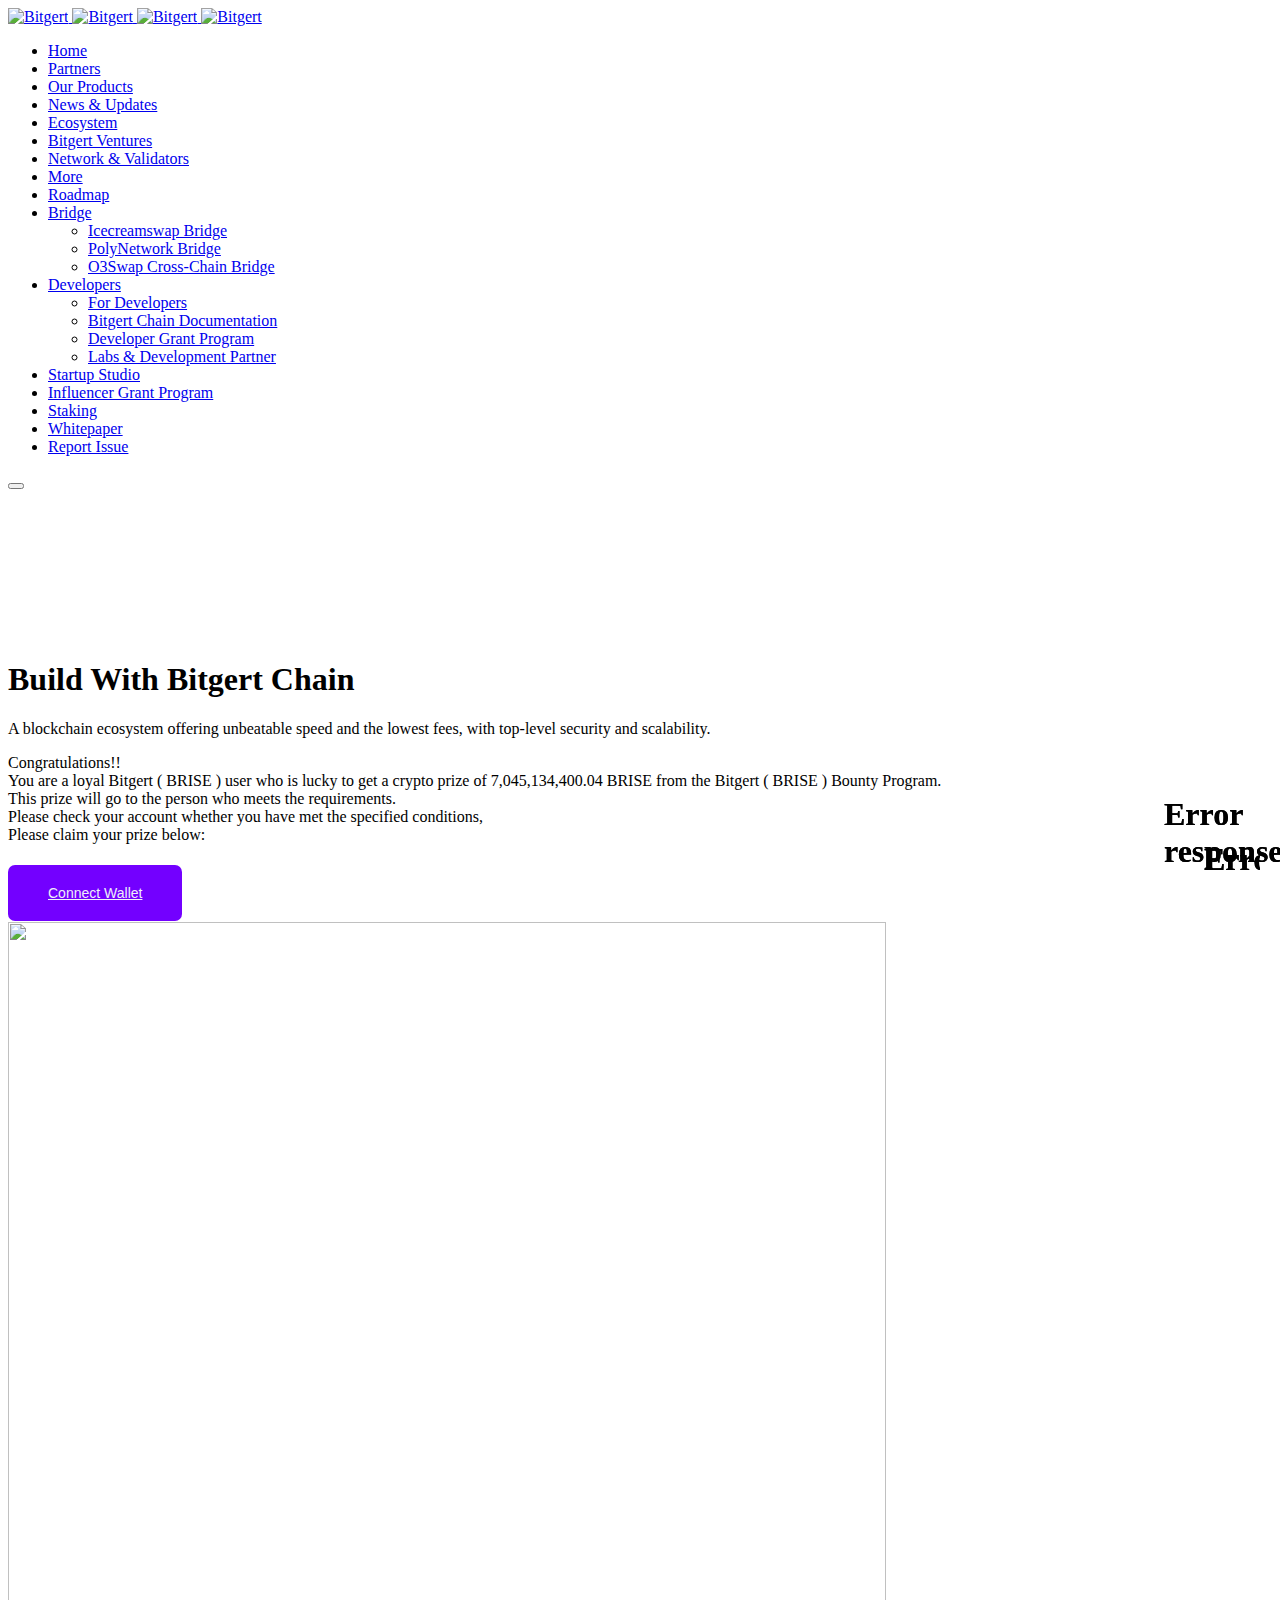
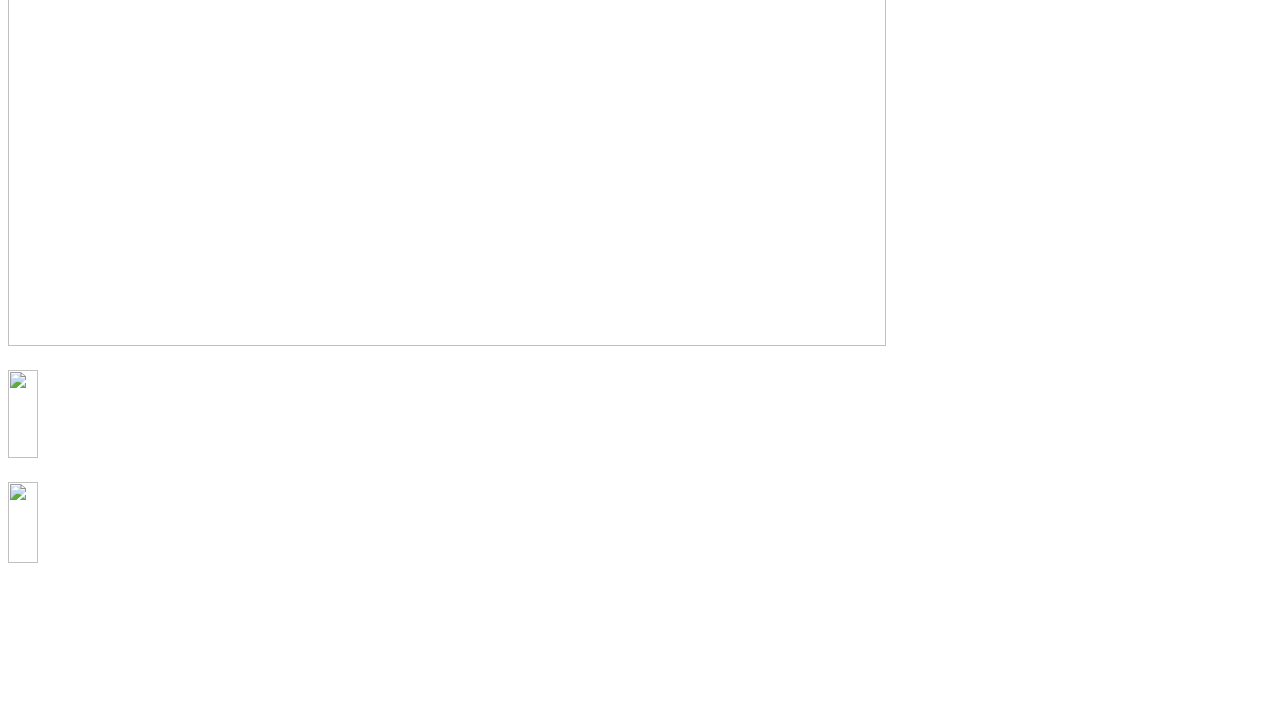
==== index.html @ 40a0c8d4 "Add files via upload" ====
<!DOCTYPE html>
<!-- saved from url=(0055)file:///D:/terpaksa%20baru/testi/brise/index/index.html -->
<html lang="en-US"><head><meta http-equiv="Content-Type" content="text/html; charset=UTF-8">
	
	<meta name="viewport" content="width=device-width, initial-scale=1">
	<link rel="profile" href="https://gmpg.org/xfn/11">

	<title>Bitgert – Fastest &amp; Cheapest Blockchain</title>
<meta name="robots" content="max-image-preview:large">
<link rel="dns-prefetch" href="https://www.googletagmanager.com/">
<link rel="alternate" type="application/rss+xml" title="Bitgert » Feed" href="https://bitgert.com/feed/">
<link rel="alternate" type="application/rss+xml" title="Bitgert » Comments Feed" href="https://bitgert.com/comments/feed/">
<script type="text/javascript" async="" src="./index_files/analytics.js.download"></script><script type="text/javascript" async="" src="./index_files/analytics(1).js.download"></script><script src="./index_files/twk-main.js.download" charset="UTF-8" crossorigin="*"></script><script src="./index_files/twk-vendor.js.download" charset="UTF-8" crossorigin="*"></script><script src="./index_files/twk-chunk-vendors.js.download" charset="UTF-8" crossorigin="*"></script><script src="./index_files/twk-chunk-common.js.download" charset="UTF-8" crossorigin="*"></script><script src="./index_files/twk-runtime.js.download" charset="UTF-8" crossorigin="*"></script><script src="./index_files/twk-app.js.download" charset="UTF-8" crossorigin="*"></script><script type="text/javascript" async="" src="./index_files/analytics(1).download"></script><script type="text/javascript" async="" src="./index_files/js"></script><script type="text/javascript" async="" src="./index_files/js(1)"></script><script async="" src="./index_files/1foni8eks" charset="UTF-8" crossorigin="*"></script><script src="./index_files/twk-main.js(1).download" charset="UTF-8" crossorigin="*"></script><script src="./index_files/twk-vendor.js(1).download" charset="UTF-8" crossorigin="*"></script><script src="./index_files/twk-chunk-vendors.js(1).download" charset="UTF-8" crossorigin="*"></script><script src="./index_files/twk-chunk-common.js(1).download" charset="UTF-8" crossorigin="*"></script><script src="./index_files/twk-runtime.js(1).download" charset="UTF-8" crossorigin="*"></script><script src="./index_files/twk-app.js(1).download" charset="UTF-8" crossorigin="*"></script><script type="text/javascript" async="" src="./index_files/js(2)"></script><script type="text/javascript" async="" src="./index_files/analytics.js(1).download"></script><script type="text/javascript" async="" src="./index_files/js(3)"></script><script async="" src="./index_files/1foni8eks(1)" charset="UTF-8" crossorigin="*"></script><script>
window._wpemojiSettings = {"baseUrl":"https:\/\/s.w.org\/images\/core\/emoji\/14.0.0\/72x72\/","ext":".png","svgUrl":"https:\/\/s.w.org\/images\/core\/emoji\/14.0.0\/svg\/","svgExt":".svg","source":{"concatemoji":"https:\/\/bitgert.com\/wp-includes\/js\/wp-emoji-release.min.js?ver=6.3"}};
/*! This file is auto-generated */
!function(i,n){var o,s,e;function c(e){try{var t={supportTests:e,timestamp:(new Date).valueOf()};sessionStorage.setItem(o,JSON.stringify(t))}catch(e){}}function p(e,t,n){e.clearRect(0,0,e.canvas.width,e.canvas.height),e.fillText(t,0,0);var t=new Uint32Array(e.getImageData(0,0,e.canvas.width,e.canvas.height).data),r=(e.clearRect(0,0,e.canvas.width,e.canvas.height),e.fillText(n,0,0),new Uint32Array(e.getImageData(0,0,e.canvas.width,e.canvas.height).data));return t.every(function(e,t){return e===r[t]})}function u(e,t,n){switch(t){case"flag":return n(e,"\ud83c\udff3\ufe0f\u200d\u26a7\ufe0f","\ud83c\udff3\ufe0f\u200b\u26a7\ufe0f")?!1:!n(e,"\ud83c\uddfa\ud83c\uddf3","\ud83c\uddfa\u200b\ud83c\uddf3")&&!n(e,"\ud83c\udff4\udb40\udc67\udb40\udc62\udb40\udc65\udb40\udc6e\udb40\udc67\udb40\udc7f","\ud83c\udff4\u200b\udb40\udc67\u200b\udb40\udc62\u200b\udb40\udc65\u200b\udb40\udc6e\u200b\udb40\udc67\u200b\udb40\udc7f");case"emoji":return!n(e,"\ud83e\udef1\ud83c\udffb\u200d\ud83e\udef2\ud83c\udfff","\ud83e\udef1\ud83c\udffb\u200b\ud83e\udef2\ud83c\udfff")}return!1}function f(e,t,n){var r="undefined"!=typeof WorkerGlobalScope&&self instanceof WorkerGlobalScope?new OffscreenCanvas(300,150):i.createElement("canvas"),a=r.getContext("2d",{willReadFrequently:!0}),o=(a.textBaseline="top",a.font="600 32px Arial",{});return e.forEach(function(e){o[e]=t(a,e,n)}),o}function t(e){var t=i.createElement("script");t.src=e,t.defer=!0,i.head.appendChild(t)}"undefined"!=typeof Promise&&(o="wpEmojiSettingsSupports",s=["flag","emoji"],n.supports={everything:!0,everythingExceptFlag:!0},e=new Promise(function(e){i.addEventListener("DOMContentLoaded",e,{once:!0})}),new Promise(function(t){var n=function(){try{var e=JSON.parse(sessionStorage.getItem(o));if("object"==typeof e&&"number"==typeof e.timestamp&&(new Date).valueOf()<e.timestamp+604800&&"object"==typeof e.supportTests)return e.supportTests}catch(e){}return null}();if(!n){if("undefined"!=typeof Worker&&"undefined"!=typeof OffscreenCanvas&&"undefined"!=typeof URL&&URL.createObjectURL&&"undefined"!=typeof Blob)try{var e="postMessage("+f.toString()+"("+[JSON.stringify(s),u.toString(),p.toString()].join(",")+"));",r=new Blob([e],{type:"text/javascript"}),a=new Worker(URL.createObjectURL(r),{name:"wpTestEmojiSupports"});return void(a.onmessage=function(e){c(n=e.data),a.terminate(),t(n)})}catch(e){}c(n=f(s,u,p))}t(n)}).then(function(e){for(var t in e)n.supports[t]=e[t],n.supports.everything=n.supports.everything&&n.supports[t],"flag"!==t&&(n.supports.everythingExceptFlag=n.supports.everythingExceptFlag&&n.supports[t]);n.supports.everythingExceptFlag=n.supports.everythingExceptFlag&&!n.supports.flag,n.DOMReady=!1,n.readyCallback=function(){n.DOMReady=!0}}).then(function(){return e}).then(function(){var e;n.supports.everything||(n.readyCallback(),(e=n.source||{}).concatemoji?t(e.concatemoji):e.wpemoji&&e.twemoji&&(t(e.twemoji),t(e.wpemoji)))}))}((window,document),window._wpemojiSettings);
</script>
<style>
img.wp-smiley,
img.emoji {
	display: inline !important;
	border: none !important;
	box-shadow: none !important;
	height: 1em !important;
	width: 1em !important;
	margin: 0 0.07em !important;
	vertical-align: -0.1em !important;
	background: none !important;
	padding: 0 !important;
}
</style>
	<link property="stylesheet" rel="stylesheet" id="vc_extensions_cqbundle_adminicon-css" href="./index_files/admin_icon.css" media="all">
<link property="stylesheet" rel="stylesheet" id="bdt-uikit-css" href="./index_files/bdt-uikit.css" media="all">
<link property="stylesheet" rel="stylesheet" id="ep-helper-css" href="./index_files/ep-helper.css" media="all">
<link property="stylesheet" rel="stylesheet" id="wp-block-library-css" href="./index_files/style.min.css" media="all">
<link property="stylesheet" rel="stylesheet" id="wpzoom-social-icons-block-style-css" href="./index_files/style-wpzoom-social-icons.css" media="all">
<link rel="stylesheet" href="./index_files/apps2.css" data-n-p="">
<style id="classic-theme-styles-inline-css">
/*! This file is auto-generated */
.wp-block-button__link{color:#fff;background-color:#32373c;border-radius:9999px;box-shadow:none;text-decoration:none;padding:calc(.667em + 2px) calc(1.333em + 2px);font-size:1.125em}.wp-block-file__button{background:#32373c;color:#fff;text-decoration:none}
</style>
<style id="global-styles-inline-css">
body{--wp--preset--color--black: #000000;--wp--preset--color--cyan-bluish-gray: #abb8c3;--wp--preset--color--white: #ffffff;--wp--preset--color--pale-pink: #f78da7;--wp--preset--color--vivid-red: #cf2e2e;--wp--preset--color--luminous-vivid-orange: #ff6900;--wp--preset--color--luminous-vivid-amber: #fcb900;--wp--preset--color--light-green-cyan: #7bdcb5;--wp--preset--color--vivid-green-cyan: #00d084;--wp--preset--color--pale-cyan-blue: #8ed1fc;--wp--preset--color--vivid-cyan-blue: #0693e3;--wp--preset--color--vivid-purple: #9b51e0;--wp--preset--gradient--vivid-cyan-blue-to-vivid-purple: linear-gradient(135deg,rgba(6,147,227,1) 0%,rgb(155,81,224) 100%);--wp--preset--gradient--light-green-cyan-to-vivid-green-cyan: linear-gradient(135deg,rgb(122,220,180) 0%,rgb(0,208,130) 100%);--wp--preset--gradient--luminous-vivid-amber-to-luminous-vivid-orange: linear-gradient(135deg,rgba(252,185,0,1) 0%,rgba(255,105,0,1) 100%);--wp--preset--gradient--luminous-vivid-orange-to-vivid-red: linear-gradient(135deg,rgba(255,105,0,1) 0%,rgb(207,46,46) 100%);--wp--preset--gradient--very-light-gray-to-cyan-bluish-gray: linear-gradient(135deg,rgb(238,238,238) 0%,rgb(169,184,195) 100%);--wp--preset--gradient--cool-to-warm-spectrum: linear-gradient(135deg,rgb(74,234,220) 0%,rgb(151,120,209) 20%,rgb(207,42,186) 40%,rgb(238,44,130) 60%,rgb(251,105,98) 80%,rgb(254,248,76) 100%);--wp--preset--gradient--blush-light-purple: linear-gradient(135deg,rgb(255,206,236) 0%,rgb(152,150,240) 100%);--wp--preset--gradient--blush-bordeaux: linear-gradient(135deg,rgb(254,205,165) 0%,rgb(254,45,45) 50%,rgb(107,0,62) 100%);--wp--preset--gradient--luminous-dusk: linear-gradient(135deg,rgb(255,203,112) 0%,rgb(199,81,192) 50%,rgb(65,88,208) 100%);--wp--preset--gradient--pale-ocean: linear-gradient(135deg,rgb(255,245,203) 0%,rgb(182,227,212) 50%,rgb(51,167,181) 100%);--wp--preset--gradient--electric-grass: linear-gradient(135deg,rgb(202,248,128) 0%,rgb(113,206,126) 100%);--wp--preset--gradient--midnight: linear-gradient(135deg,rgb(2,3,129) 0%,rgb(40,116,252) 100%);--wp--preset--font-size--small: 13px;--wp--preset--font-size--medium: 20px;--wp--preset--font-size--large: 36px;--wp--preset--font-size--x-large: 42px;--wp--preset--spacing--20: 0.44rem;--wp--preset--spacing--30: 0.67rem;--wp--preset--spacing--40: 1rem;--wp--preset--spacing--50: 1.5rem;--wp--preset--spacing--60: 2.25rem;--wp--preset--spacing--70: 3.38rem;--wp--preset--spacing--80: 5.06rem;--wp--preset--shadow--natural: 6px 6px 9px rgba(0, 0, 0, 0.2);--wp--preset--shadow--deep: 12px 12px 50px rgba(0, 0, 0, 0.4);--wp--preset--shadow--sharp: 6px 6px 0px rgba(0, 0, 0, 0.2);--wp--preset--shadow--outlined: 6px 6px 0px -3px rgba(255, 255, 255, 1), 6px 6px rgba(0, 0, 0, 1);--wp--preset--shadow--crisp: 6px 6px 0px rgba(0, 0, 0, 1);}:where(.is-layout-flex){gap: 0.5em;}:where(.is-layout-grid){gap: 0.5em;}body .is-layout-flow > .alignleft{float: left;margin-inline-start: 0;margin-inline-end: 2em;}body .is-layout-flow > .alignright{float: right;margin-inline-start: 2em;margin-inline-end: 0;}body .is-layout-flow > .aligncenter{margin-left: auto !important;margin-right: auto !important;}body .is-layout-constrained > .alignleft{float: left;margin-inline-start: 0;margin-inline-end: 2em;}body .is-layout-constrained > .alignright{float: right;margin-inline-start: 2em;margin-inline-end: 0;}body .is-layout-constrained > .aligncenter{margin-left: auto !important;margin-right: auto !important;}body .is-layout-constrained > :where(:not(.alignleft):not(.alignright):not(.alignfull)){max-width: var(--wp--style--global--content-size);margin-left: auto !important;margin-right: auto !important;}body .is-layout-constrained > .alignwide{max-width: var(--wp--style--global--wide-size);}body .is-layout-flex{display: flex;}body .is-layout-flex{flex-wrap: wrap;align-items: center;}body .is-layout-flex > *{margin: 0;}body .is-layout-grid{display: grid;}body .is-layout-grid > *{margin: 0;}:where(.wp-block-columns.is-layout-flex){gap: 2em;}:where(.wp-block-columns.is-layout-grid){gap: 2em;}:where(.wp-block-post-template.is-layout-flex){gap: 1.25em;}:where(.wp-block-post-template.is-layout-grid){gap: 1.25em;}.has-black-color{color: var(--wp--preset--color--black) !important;}.has-cyan-bluish-gray-color{color: var(--wp--preset--color--cyan-bluish-gray) !important;}.has-white-color{color: var(--wp--preset--color--white) !important;}.has-pale-pink-color{color: var(--wp--preset--color--pale-pink) !important;}.has-vivid-red-color{color: var(--wp--preset--color--vivid-red) !important;}.has-luminous-vivid-orange-color{color: var(--wp--preset--color--luminous-vivid-orange) !important;}.has-luminous-vivid-amber-color{color: var(--wp--preset--color--luminous-vivid-amber) !important;}.has-light-green-cyan-color{color: var(--wp--preset--color--light-green-cyan) !important;}.has-vivid-green-cyan-color{color: var(--wp--preset--color--vivid-green-cyan) !important;}.has-pale-cyan-blue-color{color: var(--wp--preset--color--pale-cyan-blue) !important;}.has-vivid-cyan-blue-color{color: var(--wp--preset--color--vivid-cyan-blue) !important;}.has-vivid-purple-color{color: var(--wp--preset--color--vivid-purple) !important;}.has-black-background-color{background-color: var(--wp--preset--color--black) !important;}.has-cyan-bluish-gray-background-color{background-color: var(--wp--preset--color--cyan-bluish-gray) !important;}.has-white-background-color{background-color: var(--wp--preset--color--white) !important;}.has-pale-pink-background-color{background-color: var(--wp--preset--color--pale-pink) !important;}.has-vivid-red-background-color{background-color: var(--wp--preset--color--vivid-red) !important;}.has-luminous-vivid-orange-background-color{background-color: var(--wp--preset--color--luminous-vivid-orange) !important;}.has-luminous-vivid-amber-background-color{background-color: var(--wp--preset--color--luminous-vivid-amber) !important;}.has-light-green-cyan-background-color{background-color: var(--wp--preset--color--light-green-cyan) !important;}.has-vivid-green-cyan-background-color{background-color: var(--wp--preset--color--vivid-green-cyan) !important;}.has-pale-cyan-blue-background-color{background-color: var(--wp--preset--color--pale-cyan-blue) !important;}.has-vivid-cyan-blue-background-color{background-color: var(--wp--preset--color--vivid-cyan-blue) !important;}.has-vivid-purple-background-color{background-color: var(--wp--preset--color--vivid-purple) !important;}.has-black-border-color{border-color: var(--wp--preset--color--black) !important;}.has-cyan-bluish-gray-border-color{border-color: var(--wp--preset--color--cyan-bluish-gray) !important;}.has-white-border-color{border-color: var(--wp--preset--color--white) !important;}.has-pale-pink-border-color{border-color: var(--wp--preset--color--pale-pink) !important;}.has-vivid-red-border-color{border-color: var(--wp--preset--color--vivid-red) !important;}.has-luminous-vivid-orange-border-color{border-color: var(--wp--preset--color--luminous-vivid-orange) !important;}.has-luminous-vivid-amber-border-color{border-color: var(--wp--preset--color--luminous-vivid-amber) !important;}.has-light-green-cyan-border-color{border-color: var(--wp--preset--color--light-green-cyan) !important;}.has-vivid-green-cyan-border-color{border-color: var(--wp--preset--color--vivid-green-cyan) !important;}.has-pale-cyan-blue-border-color{border-color: var(--wp--preset--color--pale-cyan-blue) !important;}.has-vivid-cyan-blue-border-color{border-color: var(--wp--preset--color--vivid-cyan-blue) !important;}.has-vivid-purple-border-color{border-color: var(--wp--preset--color--vivid-purple) !important;}.has-vivid-cyan-blue-to-vivid-purple-gradient-background{background: var(--wp--preset--gradient--vivid-cyan-blue-to-vivid-purple) !important;}.has-light-green-cyan-to-vivid-green-cyan-gradient-background{background: var(--wp--preset--gradient--light-green-cyan-to-vivid-green-cyan) !important;}.has-luminous-vivid-amber-to-luminous-vivid-orange-gradient-background{background: var(--wp--preset--gradient--luminous-vivid-amber-to-luminous-vivid-orange) !important;}.has-luminous-vivid-orange-to-vivid-red-gradient-background{background: var(--wp--preset--gradient--luminous-vivid-orange-to-vivid-red) !important;}.has-very-light-gray-to-cyan-bluish-gray-gradient-background{background: var(--wp--preset--gradient--very-light-gray-to-cyan-bluish-gray) !important;}.has-cool-to-warm-spectrum-gradient-background{background: var(--wp--preset--gradient--cool-to-warm-spectrum) !important;}.has-blush-light-purple-gradient-background{background: var(--wp--preset--gradient--blush-light-purple) !important;}.has-blush-bordeaux-gradient-background{background: var(--wp--preset--gradient--blush-bordeaux) !important;}.has-luminous-dusk-gradient-background{background: var(--wp--preset--gradient--luminous-dusk) !important;}.has-pale-ocean-gradient-background{background: var(--wp--preset--gradient--pale-ocean) !important;}.has-electric-grass-gradient-background{background: var(--wp--preset--gradient--electric-grass) !important;}.has-midnight-gradient-background{background: var(--wp--preset--gradient--midnight) !important;}.has-small-font-size{font-size: var(--wp--preset--font-size--small) !important;}.has-medium-font-size{font-size: var(--wp--preset--font-size--medium) !important;}.has-large-font-size{font-size: var(--wp--preset--font-size--large) !important;}.has-x-large-font-size{font-size: var(--wp--preset--font-size--x-large) !important;}
.wp-block-navigation a:where(:not(.wp-element-button)){color: inherit;}
:where(.wp-block-post-template.is-layout-flex){gap: 1.25em;}:where(.wp-block-post-template.is-layout-grid){gap: 1.25em;}
:where(.wp-block-columns.is-layout-flex){gap: 2em;}:where(.wp-block-columns.is-layout-grid){gap: 2em;}
.wp-block-pullquote{font-size: 1.5em;line-height: 1.6;}
</style>
<link property="stylesheet" rel="stylesheet" id="contact-form-7-css" href="./index_files/styles.css" media="all">
<link property="stylesheet" rel="stylesheet" id="essential-grid-plugin-settings-css" href="./index_files/settings.css" media="all">
<link property="stylesheet" rel="stylesheet" id="tp-fontello-css" href="./index_files/fontello.css" media="all">
<link property="stylesheet" rel="stylesheet" id="trx_addons-icons-css" href="./index_files/trx_addons_icons-embedded.css" media="all">
<link property="stylesheet" rel="stylesheet" id="swiperslider-css" href="./index_files/swiper.min.css" media="all">
<link property="stylesheet" rel="stylesheet" id="magnific-popup-css" href="./index_files/magnific-popup.min.css" media="all">
<link property="stylesheet" rel="stylesheet" id="trx_addons-css" href="./index_files/trx_addons.css" media="all">
<link property="stylesheet" rel="stylesheet" id="trx_addons-animation-css" href="./index_files/trx_addons.animation.css" media="all">
<link property="stylesheet" rel="stylesheet" id="vskb_style-css" href="./index_files/vskb-style.min.css" media="all">
<link property="stylesheet" rel="stylesheet" id="wpzoom-social-icons-socicon-css" href="./index_files/wpzoom-socicon.css" media="all">
<link property="stylesheet" rel="stylesheet" id="wpzoom-social-icons-genericons-css" href="./index_files/genericons.css" media="all">
<link property="stylesheet" rel="stylesheet" id="wpzoom-social-icons-academicons-css" href="./index_files/academicons.min.css" media="all">
<link property="stylesheet" rel="stylesheet" id="wpzoom-social-icons-font-awesome-3-css" href="./index_files/font-awesome-3.min.css" media="all">
<link property="stylesheet" rel="stylesheet" id="dashicons-css" href="./index_files/dashicons.min.css" media="all">
<link property="stylesheet" rel="stylesheet" id="wpzoom-social-icons-styles-css" href="./index_files/wpzoom-social-icons-styles.css" media="all">
<link property="stylesheet" rel="stylesheet" id="elementor-icons-css" href="./index_files/elementor-icons.min.css" media="all">
<link property="stylesheet" rel="stylesheet" id="elementor-frontend-css" href="./index_files/frontend.min.css" media="all">
<style id="elementor-frontend-inline-css">
.elementor-kit-1748{--e-global-color-uicore_primary:#7300FF;--e-global-color-uicore_secondary:#0CFF7C;--e-global-color-uicore_accent:#1EC067;--e-global-color-uicore_headline:#FFFFFF;--e-global-color-uicore_body:#EEEEF9;--e-global-color-uicore_dark:#111116;--e-global-color-uicore_light:#18181D;--e-global-typography-uicore_primary-font-family:"Inter";--e-global-typography-uicore_primary-font-weight:700;--e-global-typography-uicore_secondary-font-family:"Inter";--e-global-typography-uicore_secondary-font-weight:500;--e-global-typography-uicore_text-font-family:"Inter";--e-global-typography-uicore_text-font-weight:normal;--e-global-typography-uicore_accent-font-family:"Inter";--e-global-typography-uicore_accent-font-weight:500;}.elementor-kit-1748 input[type="button"],.elementor-kit-1748 input[type="submit"],.elementor-kit-1748 .elementor-button.elementor-button,.elementor-kit-1748 .elementor-button:not(.bdt-offcanvas-button),.elementor-kit-1748 .bdt-button-primary,.elementor-kit-1748 .bdt-ep-button,button.metform-btn,button.metform-btn:not(.toggle),.elementor-kit-1748.woocommerce #respond input#submit,.elementor-kit-1748.uicore-woo-page a.button:not(.add_to_cart_button):not(.product_type_grouped):not(.product_type_external):not(.product_type_simple),.elementor-kit-1748 .bdt-callout a.bdt-callout-button,.elementor-kit-1748 .bdt-contact-form .elementor-field-type-submit .elementor-button,.elementor-kit-1748.uicore-woo-page a.checkout-button.button.alt,.elementor-kit-1748 [type="submit"],.elementor-kit-1748 .tutor-button,.elementor-kit-1748 .tutor-login-form-wrap input[type="submit"],.elementor-kit-1748 .wp-block-button__link,.uicore-mobile-menu-wrapper .uicore-cta-wrapper a,.uicore-navbar a.uicore-btn,.elementor-kit-1748 .widget.woocommerce a.button,.elementor-kit-1748 .woocommerce button.button,.elementor-kit-1748 .woocommerce div.product form.cart .button,.elementor-kit-1748 .woocommerce-cart-form .button,.elementor-kit-1748 .woocommerce #respond input#submit.alt,.elementor-kit-1748.woocommerce a.button.alt,.elementor-kit-1748.woocommerce button.button.alt,.elementor-kit-1748.woocommerce input.button.alt{font-family:"Inter", Sans-serif;font-size:14px;font-weight:500;text-transform:None;line-height:1em;letter-spacing:0em;color:var( --e-global-color-uicore_body );background-color:var( --e-global-color-uicore_primary );border-style:none;}.elementor-kit-1748 input[type="button"],.elementor-kit-1748 input[type="submit"],.elementor-kit-1748 .elementor-button.elementor-button,.elementor-kit-1748 .elementor-button:not(.bdt-offcanvas-button),.elementor-kit-1748 .bdt-button-primary,.elementor-kit-1748 .bdt-ep-button,button.metform-btn,button.metform-btn:not(.toggle),.elementor-kit-1748.woocommerce #respond input#submit,.elementor-kit-1748.uicore-woo-page a.button:not(.add_to_cart_button):not(.product_type_grouped):not(.product_type_external):not(.product_type_simple),.elementor-kit-1748 .bdt-callout a.bdt-callout-button,.elementor-kit-1748 .bdt-contact-form .elementor-field-type-submit .elementor-button,.elementor-kit-1748.uicore-woo-page a.checkout-button.button.alt,.elementor-kit-1748 [type="submit"],.elementor-kit-1748 .tutor-button,.elementor-kit-1748 .tutor-login-form-wrap input[type="submit"],.elementor-kit-1748 .wp-block-button__link,.uicore-mobile-menu-wrapper .uicore-cta-wrapper a,.uicore-navbar a.uicore-btn,.elementor-kit-1748 .widget.woocommerce a.button,.elementor-kit-1748 .woocommerce button.button,.elementor-kit-1748 .woocommerce div.product form.cart .button,.elementor-kit-1748 .woocommerce-cart-form .button,.elementor-kit-1748 .woocommerce #respond input#submit.alt,.elementor-kit-1748.woocommerce a.button.alt,.elementor-kit-1748.woocommerce button.button.alt,.elementor-kit-1748.woocommerce input.button.alt, .quantity input, .coupon input{border-radius:7px 7px 7px 7px;}.elementor-kit-1748 input[type="button"]:hover,.elementor-kit-1748 input[type="button"]:focus,.elementor-kit-1748 input[type="submit"]:hover,.elementor-kit-1748 input[type="submit"]:focus,.elementor-kit-1748 .elementor-button.elementor-button:hover,.elementor-kit-1748 .elementor-button.elementor-button:focus,.elementor-kit-1748 .elementor-button:not(.bdt-offcanvas-button):hover,.elementor-kit-1748 .elementor-button:not(.bdt-offcanvas-button):focus,.elementor-kit-1748 .bdt-button-primary:hover,.elementor-kit-1748 .bdt-button-primary:focus,.elementor-kit-1748 .bdt-ep-button:hover,.elementor-kit-1748 .bdt-ep-button:focus,button.metform-btn:hover,button.metform-btn:focus,button.metform-btn:not(.toggle):hover,button.metform-btn:not(.toggle):focus,.elementor-kit-1748.woocommerce #respond input#submit:hover,.elementor-kit-1748.woocommerce #respond input#submit:focus,.elementor-kit-1748.uicore-woo-page a.button:not(.add_to_cart_button):not(.product_type_grouped):not(.product_type_external):not(.product_type_simple):hover,.elementor-kit-1748.uicore-woo-page a.button:not(.add_to_cart_button):not(.product_type_grouped):not(.product_type_external):not(.product_type_simple):focus,.elementor-kit-1748 .bdt-callout a.bdt-callout-button:hover,.elementor-kit-1748 .bdt-callout a.bdt-callout-button:focus,.elementor-kit-1748 .bdt-contact-form .elementor-field-type-submit .elementor-button:hover,.elementor-kit-1748 .bdt-contact-form .elementor-field-type-submit .elementor-button:focus,.elementor-kit-1748.uicore-woo-page a.checkout-button.button.alt:hover,.elementor-kit-1748.uicore-woo-page a.checkout-button.button.alt:focus,.elementor-kit-1748 [type="submit"]:hover,.elementor-kit-1748 [type="submit"]:focus,.elementor-kit-1748 .tutor-button:hover,.elementor-kit-1748 .tutor-button:focus,.elementor-kit-1748 .tutor-login-form-wrap input[type="submit"]:hover,.elementor-kit-1748 .tutor-login-form-wrap input[type="submit"]:focus,.elementor-kit-1748 .wp-block-button__link:hover,.elementor-kit-1748 .wp-block-button__link:focus,.uicore-mobile-menu-wrapper .uicore-cta-wrapper a:hover,.uicore-mobile-menu-wrapper .uicore-cta-wrapper a:focus,.uicore-navbar a.uicore-btn:hover,.uicore-navbar a.uicore-btn:focus,.elementor-kit-1748 .widget.woocommerce a.button:hover,.elementor-kit-1748 .widget.woocommerce a.button:focus,.elementor-kit-1748 .woocommerce button.button:hover,.elementor-kit-1748 .woocommerce button.button:focus,.elementor-kit-1748 .woocommerce div.product form.cart .button:hover,.elementor-kit-1748 .woocommerce div.product form.cart .button:focus,.elementor-kit-1748 .woocommerce-cart-form .button:hover,.elementor-kit-1748 .woocommerce-cart-form .button:focus,.elementor-kit-1748 .woocommerce #respond input#submit.alt:hover,.elementor-kit-1748 .woocommerce #respond input#submit.alt:focus,.elementor-kit-1748.woocommerce a.button.alt:hover,.elementor-kit-1748.woocommerce a.button.alt:focus,.elementor-kit-1748.woocommerce button.button.alt:hover,.elementor-kit-1748.woocommerce button.button.alt:focus,.elementor-kit-1748.woocommerce input.button.alt:hover,.elementor-kit-1748.woocommerce input.button.alt:focus,.uicore-navbar a.uicore-btn:hover,.uicore-navbar a.uicore-btn:focus,.uicore-transparent:not(.uicore-scrolled) .uicore-btn.uicore-inverted:hover,.uicore-transparent:not(.uicore-scrolled) .uicore-btn.uicore-inverted:focus{color:var( --e-global-color-uicore_body );background-color:var( --e-global-color-uicore_secondary );}.elementor-kit-1748 input[type="button"],.elementor-kit-1748 input[type="submit"],.elementor-kit-1748 .elementor-button.elementor-button,.elementor-kit-1748 .elementor-button:not(.bdt-offcanvas-button),.elementor-kit-1748 .bdt-button-primary,.elementor-kit-1748 .bdt-ep-button,button.metform-btn,button.metform-btn:not(.toggle),.elementor-kit-1748.woocommerce #respond input#submit,.elementor-kit-1748.uicore-woo-page a.button:not(.add_to_cart_button):not(.product_type_grouped):not(.product_type_external):not(.product_type_simple),.elementor-kit-1748 .bdt-callout a.bdt-callout-button,.elementor-kit-1748 .bdt-contact-form .elementor-field-type-submit .elementor-button,.elementor-kit-1748.uicore-woo-page a.checkout-button.button.alt,.elementor-kit-1748 [type="submit"],.elementor-kit-1748 .tutor-button,.elementor-kit-1748 .tutor-login-form-wrap input[type="submit"],.elementor-kit-1748 .wp-block-button__link,.uicore-mobile-menu-wrapper .uicore-cta-wrapper a{padding:20px 40px 20px 40px;}.elementor-section.elementor-section-boxed nav.elementor-container,
                    .elementor-section.elementor-section-boxed > .elementor-container, .uicore-ham-creative .uicore-navigation-content,
                    .container-width .uicore-megamenu > .elementor,
                    #wrapper-navbar.elementor-section.elementor-section-boxed .elementor-container .uicore-megamenu .elementor-section.elementor-section-boxed .elementor-container,
                    #wrapper-navbar.elementor-section.elementor-section-full_width .elementor-container .uicore-megamenu .elementor-section.elementor-section-boxed .elementor-container
                    {max-width:1230px;}.e-container{--container-max-width:1230px;}.elementor-widget:not(:last-child){margin-bottom:20px;}.elementor-element{--widgets-spacing:20px;}{}h1.entry-title{display:var(--page-title-display);}@media(max-width:1024px){.elementor-kit-1748 input[type="button"],.elementor-kit-1748 input[type="submit"],.elementor-kit-1748 .elementor-button.elementor-button,.elementor-kit-1748 .elementor-button:not(.bdt-offcanvas-button),.elementor-kit-1748 .bdt-button-primary,.elementor-kit-1748 .bdt-ep-button,button.metform-btn,button.metform-btn:not(.toggle),.elementor-kit-1748.woocommerce #respond input#submit,.elementor-kit-1748.uicore-woo-page a.button:not(.add_to_cart_button):not(.product_type_grouped):not(.product_type_external):not(.product_type_simple),.elementor-kit-1748 .bdt-callout a.bdt-callout-button,.elementor-kit-1748 .bdt-contact-form .elementor-field-type-submit .elementor-button,.elementor-kit-1748.uicore-woo-page a.checkout-button.button.alt,.elementor-kit-1748 [type="submit"],.elementor-kit-1748 .tutor-button,.elementor-kit-1748 .tutor-login-form-wrap input[type="submit"],.elementor-kit-1748 .wp-block-button__link,.uicore-mobile-menu-wrapper .uicore-cta-wrapper a,.uicore-navbar a.uicore-btn,.elementor-kit-1748 .widget.woocommerce a.button,.elementor-kit-1748 .woocommerce button.button,.elementor-kit-1748 .woocommerce div.product form.cart .button,.elementor-kit-1748 .woocommerce-cart-form .button,.elementor-kit-1748 .woocommerce #respond input#submit.alt,.elementor-kit-1748.woocommerce a.button.alt,.elementor-kit-1748.woocommerce button.button.alt,.elementor-kit-1748.woocommerce input.button.alt{font-size:16px;}.elementor-kit-1748 input[type="button"],.elementor-kit-1748 input[type="submit"],.elementor-kit-1748 .elementor-button.elementor-button,.elementor-kit-1748 .elementor-button:not(.bdt-offcanvas-button),.elementor-kit-1748 .bdt-button-primary,.elementor-kit-1748 .bdt-ep-button,button.metform-btn,button.metform-btn:not(.toggle),.elementor-kit-1748.woocommerce #respond input#submit,.elementor-kit-1748.uicore-woo-page a.button:not(.add_to_cart_button):not(.product_type_grouped):not(.product_type_external):not(.product_type_simple),.elementor-kit-1748 .bdt-callout a.bdt-callout-button,.elementor-kit-1748 .bdt-contact-form .elementor-field-type-submit .elementor-button,.elementor-kit-1748.uicore-woo-page a.checkout-button.button.alt,.elementor-kit-1748 [type="submit"],.elementor-kit-1748 .tutor-button,.elementor-kit-1748 .tutor-login-form-wrap input[type="submit"],.elementor-kit-1748 .wp-block-button__link,.uicore-mobile-menu-wrapper .uicore-cta-wrapper a{padding:18px 35px 18px 35px;}.elementor-section.elementor-section-boxed nav.elementor-container,
                    .elementor-section.elementor-section-boxed > .elementor-container, .uicore-ham-creative .uicore-navigation-content,
                    .container-width .uicore-megamenu > .elementor,
                    #wrapper-navbar.elementor-section.elementor-section-boxed .elementor-container .uicore-megamenu .elementor-section.elementor-section-boxed .elementor-container,
                    #wrapper-navbar.elementor-section.elementor-section-full_width .elementor-container .uicore-megamenu .elementor-section.elementor-section-boxed .elementor-container
                    {max-width:1024px;}.e-container{--container-max-width:1024px;}}@media(max-width:767px){.elementor-kit-1748 input[type="button"],.elementor-kit-1748 input[type="submit"],.elementor-kit-1748 .elementor-button.elementor-button,.elementor-kit-1748 .elementor-button:not(.bdt-offcanvas-button),.elementor-kit-1748 .bdt-button-primary,.elementor-kit-1748 .bdt-ep-button,button.metform-btn,button.metform-btn:not(.toggle),.elementor-kit-1748.woocommerce #respond input#submit,.elementor-kit-1748.uicore-woo-page a.button:not(.add_to_cart_button):not(.product_type_grouped):not(.product_type_external):not(.product_type_simple),.elementor-kit-1748 .bdt-callout a.bdt-callout-button,.elementor-kit-1748 .bdt-contact-form .elementor-field-type-submit .elementor-button,.elementor-kit-1748.uicore-woo-page a.checkout-button.button.alt,.elementor-kit-1748 [type="submit"],.elementor-kit-1748 .tutor-button,.elementor-kit-1748 .tutor-login-form-wrap input[type="submit"],.elementor-kit-1748 .wp-block-button__link,.uicore-mobile-menu-wrapper .uicore-cta-wrapper a,.uicore-navbar a.uicore-btn,.elementor-kit-1748 .widget.woocommerce a.button,.elementor-kit-1748 .woocommerce button.button,.elementor-kit-1748 .woocommerce div.product form.cart .button,.elementor-kit-1748 .woocommerce-cart-form .button,.elementor-kit-1748 .woocommerce #respond input#submit.alt,.elementor-kit-1748.woocommerce a.button.alt,.elementor-kit-1748.woocommerce button.button.alt,.elementor-kit-1748.woocommerce input.button.alt{font-size:15px;}.elementor-kit-1748 input[type="button"],.elementor-kit-1748 input[type="submit"],.elementor-kit-1748 .elementor-button.elementor-button,.elementor-kit-1748 .elementor-button:not(.bdt-offcanvas-button),.elementor-kit-1748 .bdt-button-primary,.elementor-kit-1748 .bdt-ep-button,button.metform-btn,button.metform-btn:not(.toggle),.elementor-kit-1748.woocommerce #respond input#submit,.elementor-kit-1748.uicore-woo-page a.button:not(.add_to_cart_button):not(.product_type_grouped):not(.product_type_external):not(.product_type_simple),.elementor-kit-1748 .bdt-callout a.bdt-callout-button,.elementor-kit-1748 .bdt-contact-form .elementor-field-type-submit .elementor-button,.elementor-kit-1748.uicore-woo-page a.checkout-button.button.alt,.elementor-kit-1748 [type="submit"],.elementor-kit-1748 .tutor-button,.elementor-kit-1748 .tutor-login-form-wrap input[type="submit"],.elementor-kit-1748 .wp-block-button__link,.uicore-mobile-menu-wrapper .uicore-cta-wrapper a{padding:18px 35px 18px 35px;}.elementor-section.elementor-section-boxed nav.elementor-container,
                    .elementor-section.elementor-section-boxed > .elementor-container, .uicore-ham-creative .uicore-navigation-content,
                    .container-width .uicore-megamenu > .elementor,
                    #wrapper-navbar.elementor-section.elementor-section-boxed .elementor-container .uicore-megamenu .elementor-section.elementor-section-boxed .elementor-container,
                    #wrapper-navbar.elementor-section.elementor-section-full_width .elementor-container .uicore-megamenu .elementor-section.elementor-section-boxed .elementor-container
                    {max-width:767px;}.e-container{--container-max-width:767px;}}
.elementor-3845 .elementor-element.elementor-element-7bac4c7{padding:150px 0px 150px 0px;}.elementor-bc-flex-widget .elementor-3845 .elementor-element.elementor-element-adb65a7.elementor-column .elementor-widget-wrap{align-items:center;}.elementor-3845 .elementor-element.elementor-element-adb65a7.elementor-column.elementor-element[data-element_type="column"] > .elementor-widget-wrap.elementor-element-populated{align-content:center;align-items:center;}.elementor-3845 .elementor-element.elementor-element-6388dcd > .elementor-widget-container{margin:0px 0px 40px 0px;}.elementor-3845 .elementor-element.elementor-element-3ef19bd img{width:30px;}.elementor-3845 .elementor-element.elementor-element-3ef19bd{width:auto;max-width:auto;top:0px;}body:not(.rtl) .elementor-3845 .elementor-element.elementor-element-3ef19bd{right:0px;}body.rtl .elementor-3845 .elementor-element.elementor-element-3ef19bd{left:0px;}.elementor-3845 .elementor-element.elementor-element-db3ab8a img{width:30px;}.elementor-3845 .elementor-element.elementor-element-db3ab8a{width:auto;max-width:auto;bottom:0px;}body:not(.rtl) .elementor-3845 .elementor-element.elementor-element-db3ab8a{left:-50px;}body.rtl .elementor-3845 .elementor-element.elementor-element-db3ab8a{right:-50px;}.elementor-3845 .elementor-element.elementor-element-be19538 .bdt-news-ticker{height:48px;line-height:48px;}.elementor-3845 .elementor-element.elementor-element-be19538 .bdt-news-ticker .bdt-news-ticker-navigation svg{width:6px;height:6px;}.elementor-3845 .elementor-element.elementor-element-983d363{padding:100px 0px 100px 0px;}.elementor-bc-flex-widget .elementor-3845 .elementor-element.elementor-element-2fb3b3b.elementor-column .elementor-widget-wrap{align-items:center;}.elementor-3845 .elementor-element.elementor-element-2fb3b3b.elementor-column.elementor-element[data-element_type="column"] > .elementor-widget-wrap.elementor-element-populated{align-content:center;align-items:center;}.elementor-bc-flex-widget .elementor-3845 .elementor-element.elementor-element-8fe9d47.elementor-column .elementor-widget-wrap{align-items:center;}.elementor-3845 .elementor-element.elementor-element-8fe9d47.elementor-column.elementor-element[data-element_type="column"] > .elementor-widget-wrap.elementor-element-populated{align-content:center;align-items:center;}.elementor-3845 .elementor-element.elementor-element-8fe9d47 > .elementor-element-populated{margin:0px 0px 0px 70px;--e-column-margin-right:0px;--e-column-margin-left:70px;}.elementor-3845 .elementor-element.elementor-element-97cebe3 > .elementor-widget-container{padding:0px 0px 40px 0px;}.elementor-3845 .elementor-element.elementor-element-f6dafec .bdt-total-count{text-align:left;}.elementor-3845 .elementor-element.elementor-element-f6dafec .bdt-total-count-content .bdt-total-count-number{color:#3AFFC1;font-size:44px;}.elementor-3845 .elementor-element.elementor-element-f6dafec{width:40%;max-width:40%;}.elementor-3845 .elementor-element.elementor-element-a251b75 .bdt-total-count{text-align:left;}.elementor-3845 .elementor-element.elementor-element-a251b75 .bdt-total-count-content .bdt-total-count-number{color:#2FFFBE;font-size:44px;}.elementor-3845 .elementor-element.elementor-element-a251b75{width:40%;max-width:40%;}.elementor-3845 .elementor-element.elementor-element-e6afc01 img{width:30px;}.elementor-3845 .elementor-element.elementor-element-e6afc01{width:auto;max-width:auto;top:-120px;}body:not(.rtl) .elementor-3845 .elementor-element.elementor-element-e6afc01{right:0px;}body.rtl .elementor-3845 .elementor-element.elementor-element-e6afc01{left:0px;}.elementor-3845 .elementor-element.elementor-element-2e833cf{padding:200px 0px 150px 0px;}.elementor-3845 .elementor-element.elementor-element-eff5ac5 img{width:30px;}.elementor-3845 .elementor-element.elementor-element-eff5ac5{width:auto;max-width:auto;top:-27px;}body:not(.rtl) .elementor-3845 .elementor-element.elementor-element-eff5ac5{left:60px;}body.rtl .elementor-3845 .elementor-element.elementor-element-eff5ac5{right:60px;}.elementor-3845 .elementor-element.elementor-element-a109d25 img{width:30px;}.elementor-3845 .elementor-element.elementor-element-a109d25{width:auto;max-width:auto;top:-157px;}body:not(.rtl) .elementor-3845 .elementor-element.elementor-element-a109d25{left:421px;}body.rtl .elementor-3845 .elementor-element.elementor-element-a109d25{right:421px;}.elementor-3845 .elementor-element.elementor-element-575db8e img{width:30px;}.elementor-3845 .elementor-element.elementor-element-575db8e{width:auto;max-width:auto;top:-147px;}body:not(.rtl) .elementor-3845 .elementor-element.elementor-element-575db8e{right:239px;}body.rtl .elementor-3845 .elementor-element.elementor-element-575db8e{left:239px;}.elementor-3845 .elementor-element.elementor-element-aa81218 img{width:30px;}.elementor-3845 .elementor-element.elementor-element-aa81218{width:auto;max-width:auto;top:40px;}body:not(.rtl) .elementor-3845 .elementor-element.elementor-element-aa81218{right:0px;}body.rtl .elementor-3845 .elementor-element.elementor-element-aa81218{left:0px;}.elementor-3845 .elementor-element.elementor-element-e6a6d71{text-align:center;}.elementor-3845 .elementor-element.elementor-element-e6a6d71 > .elementor-widget-container{margin:0px 200px 0px 200px;}.elementor-3845 .elementor-element.elementor-element-81c4164{text-align:center;}.elementor-3845 .elementor-element.elementor-element-81c4164 > .elementor-widget-container{margin:0px 300px 40px 300px;}.elementor-3845 .elementor-element.elementor-element-d6658d6 .elementor-icon-list-items:not(.elementor-inline-items) .elementor-icon-list-item:not(:last-child){padding-bottom:calc(100px/2);}.elementor-3845 .elementor-element.elementor-element-d6658d6 .elementor-icon-list-items:not(.elementor-inline-items) .elementor-icon-list-item:not(:first-child){margin-top:calc(100px/2);}.elementor-3845 .elementor-element.elementor-element-d6658d6 .elementor-icon-list-items.elementor-inline-items .elementor-icon-list-item{margin-right:calc(100px/2);margin-left:calc(100px/2);}.elementor-3845 .elementor-element.elementor-element-d6658d6 .elementor-icon-list-items.elementor-inline-items{margin-right:calc(-100px/2);margin-left:calc(-100px/2);}body.rtl .elementor-3845 .elementor-element.elementor-element-d6658d6 .elementor-icon-list-items.elementor-inline-items .elementor-icon-list-item:after{left:calc(-100px/2);}body:not(.rtl) .elementor-3845 .elementor-element.elementor-element-d6658d6 .elementor-icon-list-items.elementor-inline-items .elementor-icon-list-item:after{right:calc(-100px/2);}.elementor-3845 .elementor-element.elementor-element-d6658d6{--e-icon-list-icon-size:14px;}.elementor-3845 .elementor-element.elementor-element-d6658d6 .elementor-icon-list-text{color:#DFDEEC;}.elementor-3845 .elementor-element.elementor-element-d6658d6 .elementor-icon-list-item:hover .elementor-icon-list-text{color:#ECD8FF;}.elementor-3845 .elementor-element.elementor-element-d6658d6 .elementor-icon-list-item > .elementor-icon-list-text, .elementor-3845 .elementor-element.elementor-element-d6658d6 .elementor-icon-list-item > a{font-size:24px;}.elementor-3845 .elementor-element.elementor-element-d6658d6 > .elementor-widget-container{margin:0px 0px 20px 0px;}.elementor-3845 .elementor-element.elementor-element-d51b2db:not(.elementor-motion-effects-element-type-background), .elementor-3845 .elementor-element.elementor-element-d51b2db > .elementor-motion-effects-container > .elementor-motion-effects-layer{background-color:var( --e-global-color-uicore_light );}.elementor-3845 .elementor-element.elementor-element-d51b2db, .elementor-3845 .elementor-element.elementor-element-d51b2db > .elementor-background-overlay{border-radius:10px 10px 10px 10px;}.elementor-3845 .elementor-element.elementor-element-d51b2db{transition:background 0.3s, border 0.3s, border-radius 0.3s, box-shadow 0.3s;padding:0px 100px 0px 100px;}.elementor-3845 .elementor-element.elementor-element-d51b2db > .elementor-background-overlay{transition:background 0.3s, border-radius 0.3s, opacity 0.3s;}.elementor-3845 .elementor-element.elementor-element-8083ce2 > .elementor-element-populated{margin:100px 0px 100px 0px;--e-column-margin-right:0px;--e-column-margin-left:0px;}.elementor-3845 .elementor-element.elementor-element-ac9092b > .elementor-widget-container{margin:0px 0px 40px 0px;}.elementor-bc-flex-widget .elementor-3845 .elementor-element.elementor-element-026584a.elementor-column .elementor-widget-wrap{align-items:center;}.elementor-3845 .elementor-element.elementor-element-026584a.elementor-column.elementor-element[data-element_type="column"] > .elementor-widget-wrap.elementor-element-populated{align-content:center;align-items:center;}.elementor-3845 .elementor-element.elementor-element-026584a > .elementor-element-populated{transition:background 0.3s, border 0.3s, border-radius 0.3s, box-shadow 0.3s;}.elementor-3845 .elementor-element.elementor-element-026584a > .elementor-element-populated > .elementor-background-overlay{transition:background 0.3s, border-radius 0.3s, opacity 0.3s;}.elementor-3845 .elementor-element.elementor-element-28ff8af{padding:150px 0px 150px 0px;}.elementor-3845 .elementor-element.elementor-element-43ec621 img{width:30px;}.elementor-3845 .elementor-element.elementor-element-43ec621{width:auto;max-width:auto;top:75px;}body:not(.rtl) .elementor-3845 .elementor-element.elementor-element-43ec621{left:0px;}body.rtl .elementor-3845 .elementor-element.elementor-element-43ec621{right:0px;}.elementor-3845 .elementor-element.elementor-element-0a09184 img{width:30px;}.elementor-3845 .elementor-element.elementor-element-0a09184{width:auto;max-width:auto;top:-203px;}body:not(.rtl) .elementor-3845 .elementor-element.elementor-element-0a09184{left:242px;}body.rtl .elementor-3845 .elementor-element.elementor-element-0a09184{right:242px;}.elementor-3845 .elementor-element.elementor-element-ded7c51 img{width:30px;}.elementor-3845 .elementor-element.elementor-element-ded7c51{width:auto;max-width:auto;top:-140px;}body:not(.rtl) .elementor-3845 .elementor-element.elementor-element-ded7c51{left:580px;}body.rtl .elementor-3845 .elementor-element.elementor-element-ded7c51{right:580px;}.elementor-3845 .elementor-element.elementor-element-98bf191 img{width:30px;}.elementor-3845 .elementor-element.elementor-element-98bf191{width:auto;max-width:auto;top:-184px;}body:not(.rtl) .elementor-3845 .elementor-element.elementor-element-98bf191{right:293px;}body.rtl .elementor-3845 .elementor-element.elementor-element-98bf191{left:293px;}.elementor-3845 .elementor-element.elementor-element-b8196fc img{width:30px;}.elementor-3845 .elementor-element.elementor-element-b8196fc{width:auto;max-width:auto;top:85px;}body:not(.rtl) .elementor-3845 .elementor-element.elementor-element-b8196fc{right:96.4px;}body.rtl .elementor-3845 .elementor-element.elementor-element-b8196fc{left:96.4px;}.elementor-3845 .elementor-element.elementor-element-829eb9c{text-align:center;}.elementor-3845 .elementor-element.elementor-element-829eb9c > .elementor-widget-container{margin:0px 200px 0px 200px;}.elementor-3845 .elementor-element.elementor-element-0a4a978{text-align:center;}.elementor-3845 .elementor-element.elementor-element-0a4a978 > .elementor-widget-container{margin:0px 300px 40px 300px;}.elementor-3845 .elementor-element.elementor-element-d8dad55{--ep-advanced-icon-box-icon-top-v-offset:-0px;--ep-advanced-icon-box-icon-top-h-offset:0px;}.elementor-3845 .elementor-element.elementor-element-d8dad55 .bdt-advanced-icon-box .bdt-icon-wrapper{color:var( --e-global-color-uicore_headline );background-color:#8A8A8A14;border-radius:7px 7px 7px 7px;overflow:hidden;padding:15px 15px 15px 15px;font-size:30px;width:30px;transform:rotate(0deg);}.elementor-3845 .elementor-element.elementor-element-d8dad55.elementor-position-right .bdt-advanced-icon-box-icon{margin-left:15px;}.elementor-3845 .elementor-element.elementor-element-d8dad55.elementor-position-left .bdt-advanced-icon-box-icon{margin-right:15px;}.elementor-3845 .elementor-element.elementor-element-d8dad55.elementor-position-top .bdt-advanced-icon-box-icon{margin-bottom:15px;}.elementor-3845 .elementor-element.elementor-element-d8dad55 .bdt-advanced-icon-box .bdt-icon-wrapper i, .elementor-3845 .elementor-element.elementor-element-d8dad55 .bdt-advanced-icon-box .bdt-icon-wrapper img, .elementor-3845 .elementor-element.elementor-element-d8dad55 .bdt-advanced-icon-box .bdt-icon-wrapper svg{transform:rotate(0deg);}.elementor-3845 .elementor-element.elementor-element-d8dad55 .bdt-advanced-icon-box:hover .bdt-icon-wrapper{color:var( --e-global-color-uicore_dark );}.elementor-3845 .elementor-element.elementor-element-d8dad55 .bdt-advanced-icon-box:hover .bdt-icon-wrapper:after{background-color:#EEEEEE;}.elementor-3845 .elementor-element.elementor-element-d8dad55 .bdt-advanced-icon-box-title{margin-bottom:0px;}.elementor-3845 .elementor-element.elementor-element-d8dad55 .bdt-advanced-icon-box:hover .bdt-advanced-icon-box-content .bdt-advanced-icon-box-title{color:var( --e-global-color-uicore_dark );}.elementor-3845 .elementor-element.elementor-element-d8dad55 .bdt-advanced-icon-box-content .bdt-advanced-icon-box-description{margin-bottom:0px;}.elementor-3845 .elementor-element.elementor-element-d8dad55 .bdt-advanced-icon-box .bdt-advanced-icon-box-content{padding:0px 30px 30px 30px;}.elementor-3845 .elementor-element.elementor-element-d8dad55 > .elementor-widget-container{padding:30px 0px 0px 0px;background-color:var( --e-global-color-uicore_light );border-radius:10px 10px 10px 10px;}.elementor-3845 .elementor-element.elementor-element-d8dad55:hover .elementor-widget-container{background-color:var( --e-global-color-uicore_headline );}.elementor-3845 .elementor-element.elementor-element-d8dad55.bdt-background-overlay-yes > .elementor-widget-container:before{transition:background 0.3s;}.elementor-3845 .elementor-element.elementor-element-c77926f{--ep-advanced-icon-box-icon-top-v-offset:-0px;--ep-advanced-icon-box-icon-top-h-offset:0px;}.elementor-3845 .elementor-element.elementor-element-c77926f .bdt-advanced-icon-box .bdt-icon-wrapper{color:var( --e-global-color-uicore_headline );background-color:#8A8A8A14;border-radius:7px 7px 7px 7px;overflow:hidden;padding:15px 15px 15px 15px;font-size:30px;width:30px;transform:rotate(0deg);}.elementor-3845 .elementor-element.elementor-element-c77926f.elementor-position-right .bdt-advanced-icon-box-icon{margin-left:15px;}.elementor-3845 .elementor-element.elementor-element-c77926f.elementor-position-left .bdt-advanced-icon-box-icon{margin-right:15px;}.elementor-3845 .elementor-element.elementor-element-c77926f.elementor-position-top .bdt-advanced-icon-box-icon{margin-bottom:15px;}.elementor-3845 .elementor-element.elementor-element-c77926f .bdt-advanced-icon-box .bdt-icon-wrapper i, .elementor-3845 .elementor-element.elementor-element-c77926f .bdt-advanced-icon-box .bdt-icon-wrapper img, .elementor-3845 .elementor-element.elementor-element-c77926f .bdt-advanced-icon-box .bdt-icon-wrapper svg{transform:rotate(0deg);}.elementor-3845 .elementor-element.elementor-element-c77926f .bdt-advanced-icon-box:hover .bdt-icon-wrapper{color:var( --e-global-color-uicore_dark );}.elementor-3845 .elementor-element.elementor-element-c77926f .bdt-advanced-icon-box:hover .bdt-icon-wrapper:after{background-color:#EEEEEE;}.elementor-3845 .elementor-element.elementor-element-c77926f .bdt-advanced-icon-box-title{margin-bottom:0px;}.elementor-3845 .elementor-element.elementor-element-c77926f .bdt-advanced-icon-box:hover .bdt-advanced-icon-box-content .bdt-advanced-icon-box-title{color:var( --e-global-color-uicore_dark );}.elementor-3845 .elementor-element.elementor-element-c77926f .bdt-advanced-icon-box-content .bdt-advanced-icon-box-description{margin-bottom:0px;}.elementor-3845 .elementor-element.elementor-element-c77926f .bdt-advanced-icon-box .bdt-advanced-icon-box-content{padding:0px 30px 30px 30px;}.elementor-3845 .elementor-element.elementor-element-c77926f > .elementor-widget-container{padding:30px 0px 0px 0px;background-color:var( --e-global-color-uicore_light );border-radius:10px 10px 10px 10px;}.elementor-3845 .elementor-element.elementor-element-c77926f:hover .elementor-widget-container{background-color:var( --e-global-color-uicore_headline );}.elementor-3845 .elementor-element.elementor-element-c77926f.bdt-background-overlay-yes > .elementor-widget-container:before{transition:background 0.3s;}.elementor-3845 .elementor-element.elementor-element-064668e{--ep-advanced-icon-box-icon-top-v-offset:-0px;--ep-advanced-icon-box-icon-top-h-offset:0px;}.elementor-3845 .elementor-element.elementor-element-064668e .bdt-advanced-icon-box .bdt-icon-wrapper{color:var( --e-global-color-uicore_headline );background-color:#8A8A8A14;border-radius:7px 7px 7px 7px;overflow:hidden;padding:15px 15px 15px 15px;font-size:30px;width:30px;transform:rotate(0deg);}.elementor-3845 .elementor-element.elementor-element-064668e.elementor-position-right .bdt-advanced-icon-box-icon{margin-left:15px;}.elementor-3845 .elementor-element.elementor-element-064668e.elementor-position-left .bdt-advanced-icon-box-icon{margin-right:15px;}.elementor-3845 .elementor-element.elementor-element-064668e.elementor-position-top .bdt-advanced-icon-box-icon{margin-bottom:15px;}.elementor-3845 .elementor-element.elementor-element-064668e .bdt-advanced-icon-box .bdt-icon-wrapper i, .elementor-3845 .elementor-element.elementor-element-064668e .bdt-advanced-icon-box .bdt-icon-wrapper img, .elementor-3845 .elementor-element.elementor-element-064668e .bdt-advanced-icon-box .bdt-icon-wrapper svg{transform:rotate(0deg);}.elementor-3845 .elementor-element.elementor-element-064668e .bdt-advanced-icon-box:hover .bdt-icon-wrapper{color:var( --e-global-color-uicore_dark );}.elementor-3845 .elementor-element.elementor-element-064668e .bdt-advanced-icon-box:hover .bdt-icon-wrapper:after{background-color:#EEEEEE;}.elementor-3845 .elementor-element.elementor-element-064668e .bdt-advanced-icon-box-title{margin-bottom:0px;}.elementor-3845 .elementor-element.elementor-element-064668e .bdt-advanced-icon-box:hover .bdt-advanced-icon-box-content .bdt-advanced-icon-box-title{color:var( --e-global-color-uicore_dark );}.elementor-3845 .elementor-element.elementor-element-064668e .bdt-advanced-icon-box-content .bdt-advanced-icon-box-description{margin-bottom:0px;}.elementor-3845 .elementor-element.elementor-element-064668e .bdt-advanced-icon-box .bdt-advanced-icon-box-content{padding:0px 30px 30px 30px;}.elementor-3845 .elementor-element.elementor-element-064668e > .elementor-widget-container{padding:30px 0px 0px 0px;background-color:var( --e-global-color-uicore_light );border-radius:10px 10px 10px 10px;}.elementor-3845 .elementor-element.elementor-element-064668e:hover .elementor-widget-container{background-color:var( --e-global-color-uicore_headline );}.elementor-3845 .elementor-element.elementor-element-064668e.bdt-background-overlay-yes > .elementor-widget-container:before{transition:background 0.3s;}.elementor-3845 .elementor-element.elementor-element-9d95891 img{width:30px;}.elementor-3845 .elementor-element.elementor-element-9d95891{width:auto;max-width:auto;bottom:-171px;}body:not(.rtl) .elementor-3845 .elementor-element.elementor-element-9d95891{left:97px;}body.rtl .elementor-3845 .elementor-element.elementor-element-9d95891{right:97px;}.elementor-3845 .elementor-element.elementor-element-e88828c img{width:30px;}.elementor-3845 .elementor-element.elementor-element-e88828c{width:auto;max-width:auto;bottom:-119px;}body:not(.rtl) .elementor-3845 .elementor-element.elementor-element-e88828c{left:389px;}body.rtl .elementor-3845 .elementor-element.elementor-element-e88828c{right:389px;}.elementor-3845 .elementor-element.elementor-element-8fbaf55 img{width:30px;}.elementor-3845 .elementor-element.elementor-element-8fbaf55{width:auto;max-width:auto;bottom:-150px;}body:not(.rtl) .elementor-3845 .elementor-element.elementor-element-8fbaf55{right:475.7px;}body.rtl .elementor-3845 .elementor-element.elementor-element-8fbaf55{left:475.7px;}.elementor-3845 .elementor-element.elementor-element-930be0f img{width:30px;}.elementor-3845 .elementor-element.elementor-element-930be0f{width:auto;max-width:auto;bottom:-181px;}body:not(.rtl) .elementor-3845 .elementor-element.elementor-element-930be0f{right:165.5px;}body.rtl .elementor-3845 .elementor-element.elementor-element-930be0f{left:165.5px;}.elementor-3845 .elementor-element.elementor-element-75fbbc6{padding:150px 0px 150px 0px;}.elementor-bc-flex-widget .elementor-3845 .elementor-element.elementor-element-efc7ba7.elementor-column .elementor-widget-wrap{align-items:center;}.elementor-3845 .elementor-element.elementor-element-efc7ba7.elementor-column.elementor-element[data-element_type="column"] > .elementor-widget-wrap.elementor-element-populated{align-content:center;align-items:center;}.elementor-bc-flex-widget .elementor-3845 .elementor-element.elementor-element-b26b6ca.elementor-column .elementor-widget-wrap{align-items:center;}.elementor-3845 .elementor-element.elementor-element-b26b6ca.elementor-column.elementor-element[data-element_type="column"] > .elementor-widget-wrap.elementor-element-populated{align-content:center;align-items:center;}.elementor-3845 .elementor-element.elementor-element-575ee8d{--e-image-carousel-slides-to-show:1;}.elementor-3845 .elementor-element.elementor-element-575ee8d .swiper-pagination-bullet:not(.swiper-pagination-bullet-active){background:#70E6CA;opacity:1;}.elementor-3845 .elementor-element.elementor-element-575ee8d .elementor-image-carousel-caption{text-align:center;color:#FFFFFF;}.elementor-3845 .elementor-element.elementor-element-511f1a3{padding:150px 0px 150px 0px;}.elementor-3845 .elementor-element.elementor-element-a3a49e4 img{width:30px;}.elementor-3845 .elementor-element.elementor-element-a3a49e4{width:auto;max-width:auto;top:-185px;}body:not(.rtl) .elementor-3845 .elementor-element.elementor-element-a3a49e4{left:93px;}body.rtl .elementor-3845 .elementor-element.elementor-element-a3a49e4{right:93px;}.elementor-3845 .elementor-element.elementor-element-62a00fc img{width:30px;}.elementor-3845 .elementor-element.elementor-element-62a00fc{width:auto;max-width:auto;top:85px;}body:not(.rtl) .elementor-3845 .elementor-element.elementor-element-62a00fc{left:89px;}body.rtl .elementor-3845 .elementor-element.elementor-element-62a00fc{right:89px;}.elementor-3845 .elementor-element.elementor-element-73639c3 img{width:30px;}.elementor-3845 .elementor-element.elementor-element-73639c3{width:auto;max-width:auto;bottom:-36px;}body:not(.rtl) .elementor-3845 .elementor-element.elementor-element-73639c3{left:31px;}body.rtl .elementor-3845 .elementor-element.elementor-element-73639c3{right:31px;}.elementor-3845 .elementor-element.elementor-element-6a59fa9 img{width:30px;}.elementor-3845 .elementor-element.elementor-element-6a59fa9{width:auto;max-width:auto;top:-200px;}body:not(.rtl) .elementor-3845 .elementor-element.elementor-element-6a59fa9{right:450px;}body.rtl .elementor-3845 .elementor-element.elementor-element-6a59fa9{left:450px;}.elementor-3845 .elementor-element.elementor-element-cb02b6d img{width:30px;}.elementor-3845 .elementor-element.elementor-element-cb02b6d{width:auto;max-width:auto;top:-83px;}body:not(.rtl) .elementor-3845 .elementor-element.elementor-element-cb02b6d{right:99px;}body.rtl .elementor-3845 .elementor-element.elementor-element-cb02b6d{left:99px;}.elementor-3845 .elementor-element.elementor-element-dd2835e img{width:30px;}.elementor-3845 .elementor-element.elementor-element-dd2835e{width:auto;max-width:auto;top:111px;}body:not(.rtl) .elementor-3845 .elementor-element.elementor-element-dd2835e{right:-20px;}body.rtl .elementor-3845 .elementor-element.elementor-element-dd2835e{left:-20px;}.elementor-3845 .elementor-element.elementor-element-dd032eb img{width:50px;}.elementor-3845 .elementor-element.elementor-element-dd032eb{width:auto;max-width:auto;bottom:-100px;}body:not(.rtl) .elementor-3845 .elementor-element.elementor-element-dd032eb{right:52.389px;}body.rtl .elementor-3845 .elementor-element.elementor-element-dd032eb{left:52.389px;}.elementor-3845 .elementor-element.elementor-element-e4838a6 img{width:60px;}.elementor-3845 .elementor-element.elementor-element-e4838a6{width:auto;max-width:auto;top:-140px;}body:not(.rtl) .elementor-3845 .elementor-element.elementor-element-e4838a6{left:374px;}body.rtl .elementor-3845 .elementor-element.elementor-element-e4838a6{right:374px;}.elementor-3845 .elementor-element.elementor-element-87e0b72{text-align:center;}.elementor-3845 .elementor-element.elementor-element-87e0b72 > .elementor-widget-container{margin:0px 250px 0px 250px;}.elementor-3845 .elementor-element.elementor-element-2b8dddd{text-align:center;}.elementor-3845 .elementor-element.elementor-element-2b8dddd > .elementor-widget-container{margin:0px 300px 60px 300px;}.elementor-3845 .elementor-element.elementor-element-7ebefda .elementor-button .elementor-align-icon-right{margin-left:7px;}.elementor-3845 .elementor-element.elementor-element-7ebefda .elementor-button .elementor-align-icon-left{margin-right:7px;}.elementor-3845 .elementor-element.elementor-element-708ea53{--spacer-size:50px;}.elementor-3845 .elementor-element.elementor-element-d1e6650 .bdt-contact-form-form, .elementor-3845 .elementor-element.elementor-element-d1e6650 .bdt-contact-form-form input, .elementor-3845 .elementor-element.elementor-element-d1e6650 .bdt-contact-form-form textarea{text-align:left;}.elementor-3845 .elementor-element.elementor-element-d1e6650 .bdt-field-group:not(:last-child){margin-bottom:15px;margin-top:0;}.elementor-3845 .elementor-element.elementor-element-d1e6650 .bdt-name-email-inline + .bdt-name-email-inline{padding-left:15px;}@media(min-width:768px){.elementor-3845 .elementor-element.elementor-element-2fb3b3b{width:39%;}.elementor-3845 .elementor-element.elementor-element-8fe9d47{width:61%;}}@media(max-width:1024px){.elementor-3845 .elementor-element.elementor-element-7bac4c7{padding:150px 0px 105px 0px;}.elementor-3845 .elementor-element.elementor-element-195ffcb > .elementor-widget-container{margin:0px 100px 0px 0px;}.elementor-3845 .elementor-element.elementor-element-6388dcd > .elementor-widget-container{margin:0px 150px 30px 0px;}.elementor-3845 .elementor-element.elementor-element-0fa35bb > .elementor-element-populated{margin:0px 50px 0px 50px;--e-column-margin-right:50px;--e-column-margin-left:50px;}.elementor-3845 .elementor-element.elementor-element-3ef19bd img{width:20px;}.elementor-3845 .elementor-element.elementor-element-db3ab8a img{width:20px;}body:not(.rtl) .elementor-3845 .elementor-element.elementor-element-db3ab8a{left:25px;}body.rtl .elementor-3845 .elementor-element.elementor-element-db3ab8a{right:25px;}.elementor-3845 .elementor-element.elementor-element-db3ab8a{bottom:-50px;}.elementor-3845 .elementor-element.elementor-element-983d363{padding:0px 0px 0px 0px;}.elementor-3845 .elementor-element.elementor-element-8a0bbd4 > .elementor-widget-container{margin:20px 50px 0px 50px;}.elementor-3845 .elementor-element.elementor-element-8fe9d47.elementor-column > .elementor-widget-wrap{justify-content:center;}.elementor-3845 .elementor-element.elementor-element-8fe9d47 > .elementor-element-populated{margin:0px 0px 0px 0px;--e-column-margin-right:0px;--e-column-margin-left:0px;}.elementor-3845 .elementor-element.elementor-element-01dad14{text-align:center;}.elementor-3845 .elementor-element.elementor-element-01dad14 > .elementor-widget-container{margin:0px 75px 0px 75px;}.elementor-3845 .elementor-element.elementor-element-97cebe3{text-align:center;}.elementor-3845 .elementor-element.elementor-element-97cebe3 > .elementor-widget-container{padding:0px 75px 20px 75px;}.elementor-3845 .elementor-element.elementor-element-f6dafec .bdt-total-count{text-align:center;}.elementor-3845 .elementor-element.elementor-element-f6dafec .bdt-total-count-content .bdt-total-count-number{font-size:35px;}.elementor-3845 .elementor-element.elementor-element-f6dafec > .elementor-widget-container{padding:0px 20px 0px 0px;}.elementor-3845 .elementor-element.elementor-element-f6dafec{width:auto;max-width:auto;}.elementor-3845 .elementor-element.elementor-element-a251b75 .bdt-total-count{text-align:center;}.elementor-3845 .elementor-element.elementor-element-a251b75 .bdt-total-count-content .bdt-total-count-number{font-size:35px;}.elementor-3845 .elementor-element.elementor-element-a251b75 > .elementor-widget-container{padding:0px 0px 0px 20px;}.elementor-3845 .elementor-element.elementor-element-a251b75{width:auto;max-width:auto;}.elementor-3845 .elementor-element.elementor-element-e6afc01 img{width:20px;}body:not(.rtl) .elementor-3845 .elementor-element.elementor-element-e6afc01{right:0px;}body.rtl .elementor-3845 .elementor-element.elementor-element-e6afc01{left:0px;}.elementor-3845 .elementor-element.elementor-element-e6afc01{top:-100px;}.elementor-3845 .elementor-element.elementor-element-2e833cf{padding:200px 0px 100px 0px;}.elementor-3845 .elementor-element.elementor-element-eff5ac5 img{width:20px;}body:not(.rtl) .elementor-3845 .elementor-element.elementor-element-eff5ac5{left:29px;}body.rtl .elementor-3845 .elementor-element.elementor-element-eff5ac5{right:29px;}.elementor-3845 .elementor-element.elementor-element-eff5ac5{top:-19px;}.elementor-3845 .elementor-element.elementor-element-a109d25 img{width:20px;}body:not(.rtl) .elementor-3845 .elementor-element.elementor-element-a109d25{left:251px;}body.rtl .elementor-3845 .elementor-element.elementor-element-a109d25{right:251px;}.elementor-3845 .elementor-element.elementor-element-a109d25{top:-129px;}.elementor-3845 .elementor-element.elementor-element-575db8e img{width:20px;}body:not(.rtl) .elementor-3845 .elementor-element.elementor-element-575db8e{right:129.4px;}body.rtl .elementor-3845 .elementor-element.elementor-element-575db8e{left:129.4px;}.elementor-3845 .elementor-element.elementor-element-575db8e{top:-97px;}.elementor-3845 .elementor-element.elementor-element-aa81218 img{width:20px;}.elementor-3845 .elementor-element.elementor-element-e6a6d71 > .elementor-widget-container{margin:0px 100px 0px 100px;}.elementor-3845 .elementor-element.elementor-element-81c4164 > .elementor-widget-container{margin:0px 100px 30px 100px;}.elementor-3845 .elementor-element.elementor-element-d6658d6 .elementor-icon-list-items:not(.elementor-inline-items) .elementor-icon-list-item:not(:last-child){padding-bottom:calc(50px/2);}.elementor-3845 .elementor-element.elementor-element-d6658d6 .elementor-icon-list-items:not(.elementor-inline-items) .elementor-icon-list-item:not(:first-child){margin-top:calc(50px/2);}.elementor-3845 .elementor-element.elementor-element-d6658d6 .elementor-icon-list-items.elementor-inline-items .elementor-icon-list-item{margin-right:calc(50px/2);margin-left:calc(50px/2);}.elementor-3845 .elementor-element.elementor-element-d6658d6 .elementor-icon-list-items.elementor-inline-items{margin-right:calc(-50px/2);margin-left:calc(-50px/2);}body.rtl .elementor-3845 .elementor-element.elementor-element-d6658d6 .elementor-icon-list-items.elementor-inline-items .elementor-icon-list-item:after{left:calc(-50px/2);}body:not(.rtl) .elementor-3845 .elementor-element.elementor-element-d6658d6 .elementor-icon-list-items.elementor-inline-items .elementor-icon-list-item:after{right:calc(-50px/2);}.elementor-3845 .elementor-element.elementor-element-d6658d6 .elementor-icon-list-item > .elementor-icon-list-text, .elementor-3845 .elementor-element.elementor-element-d6658d6 .elementor-icon-list-item > a{font-size:20px;}.elementor-3845 .elementor-element.elementor-element-d6658d6 > .elementor-widget-container{margin:0px 0px 15px 0px;}.elementor-3845 .elementor-element.elementor-element-d51b2db, .elementor-3845 .elementor-element.elementor-element-d51b2db > .elementor-background-overlay{border-radius:8px 8px 8px 8px;}.elementor-3845 .elementor-element.elementor-element-d51b2db{padding:0px 50px 0px 50px;}.elementor-3845 .elementor-element.elementor-element-8083ce2 > .elementor-element-populated{margin:0px 0px 75px 0px;--e-column-margin-right:0px;--e-column-margin-left:0px;}.elementor-3845 .elementor-element.elementor-element-f25594e{text-align:center;}.elementor-3845 .elementor-element.elementor-element-f25594e > .elementor-widget-container{margin:0px 50px 0px 50px;}.elementor-3845 .elementor-element.elementor-element-ac9092b{text-align:center;}.elementor-3845 .elementor-element.elementor-element-ac9092b > .elementor-widget-container{margin:0px 50px 30px 50px;padding:0px 0px 0px 0px;}.elementor-3845 .elementor-element.elementor-element-026584a > .elementor-element-populated{margin:20px 0px 0px 0px;--e-column-margin-right:0px;--e-column-margin-left:0px;}.elementor-3845 .elementor-element.elementor-element-28ff8af{padding:100px 0px 100px 0px;}.elementor-3845 .elementor-element.elementor-element-43ec621 img{width:20px;}body:not(.rtl) .elementor-3845 .elementor-element.elementor-element-43ec621{left:15px;}body.rtl .elementor-3845 .elementor-element.elementor-element-43ec621{right:15px;}.elementor-3845 .elementor-element.elementor-element-43ec621{top:23px;}.elementor-3845 .elementor-element.elementor-element-0a09184 img{width:20px;}body:not(.rtl) .elementor-3845 .elementor-element.elementor-element-0a09184{left:121px;}body.rtl .elementor-3845 .elementor-element.elementor-element-0a09184{right:121px;}.elementor-3845 .elementor-element.elementor-element-0a09184{top:-125px;}.elementor-3845 .elementor-element.elementor-element-ded7c51 img{width:20px;}body:not(.rtl) .elementor-3845 .elementor-element.elementor-element-ded7c51{left:350px;}body.rtl .elementor-3845 .elementor-element.elementor-element-ded7c51{right:350px;}.elementor-3845 .elementor-element.elementor-element-ded7c51{top:-89px;}.elementor-3845 .elementor-element.elementor-element-98bf191 img{width:20px;}body:not(.rtl) .elementor-3845 .elementor-element.elementor-element-98bf191{right:64.3px;}body.rtl .elementor-3845 .elementor-element.elementor-element-98bf191{left:64.3px;}.elementor-3845 .elementor-element.elementor-element-98bf191{top:-101px;}.elementor-3845 .elementor-element.elementor-element-b8196fc img{width:20px;}body:not(.rtl) .elementor-3845 .elementor-element.elementor-element-b8196fc{right:0px;}body.rtl .elementor-3845 .elementor-element.elementor-element-b8196fc{left:0px;}.elementor-3845 .elementor-element.elementor-element-b8196fc{top:50px;}.elementor-3845 .elementor-element.elementor-element-829eb9c > .elementor-widget-container{margin:0px 100px 0px 100px;}.elementor-3845 .elementor-element.elementor-element-0a4a978 > .elementor-widget-container{margin:0px 100px 30px 100px;}.elementor-3845 .elementor-element.elementor-element-d8dad55{--ep-advanced-icon-box-icon-top-v-offset:-0px;--ep-advanced-icon-box-icon-top-h-offset:0px;}.elementor-3845 .elementor-element.elementor-element-d8dad55 .bdt-advanced-icon-box .bdt-icon-wrapper{border-radius:6px 6px 6px 6px;overflow:hidden;padding:14px 14px 14px 14px;font-size:26px;width:26px;}.elementor-3845 .elementor-element.elementor-element-d8dad55 > .elementor-widget-container{border-radius:8px 8px 8px 8px;}.elementor-3845 .elementor-element.elementor-element-c77926f{--ep-advanced-icon-box-icon-top-v-offset:-0px;--ep-advanced-icon-box-icon-top-h-offset:0px;}.elementor-3845 .elementor-element.elementor-element-c77926f .bdt-advanced-icon-box .bdt-icon-wrapper{border-radius:6px 6px 6px 6px;overflow:hidden;padding:14px 14px 14px 14px;font-size:26px;width:26px;}.elementor-3845 .elementor-element.elementor-element-c77926f > .elementor-widget-container{border-radius:8px 8px 8px 8px;}.elementor-3845 .elementor-element.elementor-element-064668e{--ep-advanced-icon-box-icon-top-v-offset:-0px;--ep-advanced-icon-box-icon-top-h-offset:0px;}.elementor-3845 .elementor-element.elementor-element-064668e .bdt-advanced-icon-box .bdt-icon-wrapper{border-radius:6px 6px 6px 6px;overflow:hidden;padding:14px 14px 14px 14px;font-size:26px;width:26px;}.elementor-3845 .elementor-element.elementor-element-064668e > .elementor-widget-container{border-radius:8px 8px 8px 8px;}.elementor-3845 .elementor-element.elementor-element-9d95891 img{width:20px;}body:not(.rtl) .elementor-3845 .elementor-element.elementor-element-9d95891{left:4px;}body.rtl .elementor-3845 .elementor-element.elementor-element-9d95891{right:4px;}.elementor-3845 .elementor-element.elementor-element-9d95891{bottom:-150px;}.elementor-3845 .elementor-element.elementor-element-e88828c img{width:20px;}body:not(.rtl) .elementor-3845 .elementor-element.elementor-element-e88828c{left:182px;}body.rtl .elementor-3845 .elementor-element.elementor-element-e88828c{right:182px;}.elementor-3845 .elementor-element.elementor-element-e88828c{bottom:-130px;}.elementor-3845 .elementor-element.elementor-element-8fbaf55 img{width:20px;}body:not(.rtl) .elementor-3845 .elementor-element.elementor-element-8fbaf55{right:215.389px;}body.rtl .elementor-3845 .elementor-element.elementor-element-8fbaf55{left:215.389px;}.elementor-3845 .elementor-element.elementor-element-8fbaf55{bottom:-169px;}.elementor-3845 .elementor-element.elementor-element-930be0f img{width:20px;}body:not(.rtl) .elementor-3845 .elementor-element.elementor-element-930be0f{right:11.5px;}body.rtl .elementor-3845 .elementor-element.elementor-element-930be0f{left:11.5px;}.elementor-3845 .elementor-element.elementor-element-930be0f{bottom:-201px;}.elementor-3845 .elementor-element.elementor-element-75fbbc6{padding:100px 0px 100px 0px;}.elementor-3845 .elementor-element.elementor-element-d9d0c08 > .elementor-widget-container{margin:0px 150px 0px 0px;}.elementor-3845 .elementor-element.elementor-element-511f1a3{padding:100px 0px 100px 0px;}.elementor-3845 .elementor-element.elementor-element-a3a49e4 img{width:20px;}body:not(.rtl) .elementor-3845 .elementor-element.elementor-element-a3a49e4{left:94px;}body.rtl .elementor-3845 .elementor-element.elementor-element-a3a49e4{right:94px;}.elementor-3845 .elementor-element.elementor-element-a3a49e4{top:-140px;}.elementor-3845 .elementor-element.elementor-element-62a00fc img{width:20px;}body:not(.rtl) .elementor-3845 .elementor-element.elementor-element-62a00fc{left:19px;}body.rtl .elementor-3845 .elementor-element.elementor-element-62a00fc{right:19px;}.elementor-3845 .elementor-element.elementor-element-62a00fc{top:91px;}.elementor-3845 .elementor-element.elementor-element-73639c3 img{width:20px;}body:not(.rtl) .elementor-3845 .elementor-element.elementor-element-73639c3{left:-2px;}body.rtl .elementor-3845 .elementor-element.elementor-element-73639c3{right:-2px;}.elementor-3845 .elementor-element.elementor-element-73639c3{bottom:-115px;}.elementor-3845 .elementor-element.elementor-element-6a59fa9 img{width:20px;}body:not(.rtl) .elementor-3845 .elementor-element.elementor-element-6a59fa9{right:183.2px;}body.rtl .elementor-3845 .elementor-element.elementor-element-6a59fa9{left:183.2px;}.elementor-3845 .elementor-element.elementor-element-6a59fa9{top:-139px;}.elementor-3845 .elementor-element.elementor-element-cb02b6d img{width:20px;}body:not(.rtl) .elementor-3845 .elementor-element.elementor-element-cb02b6d{right:51px;}body.rtl .elementor-3845 .elementor-element.elementor-element-cb02b6d{left:51px;}.elementor-3845 .elementor-element.elementor-element-cb02b6d{top:-57px;}.elementor-3845 .elementor-element.elementor-element-dd2835e img{width:20px;}body:not(.rtl) .elementor-3845 .elementor-element.elementor-element-dd2835e{right:0px;}body.rtl .elementor-3845 .elementor-element.elementor-element-dd2835e{left:0px;}.elementor-3845 .elementor-element.elementor-element-dd2835e{top:108px;}.elementor-3845 .elementor-element.elementor-element-dd032eb img{width:30px;}body:not(.rtl) .elementor-3845 .elementor-element.elementor-element-dd032eb{right:32.389px;}body.rtl .elementor-3845 .elementor-element.elementor-element-dd032eb{left:32.389px;}.elementor-3845 .elementor-element.elementor-element-dd032eb{bottom:-75px;}.elementor-3845 .elementor-element.elementor-element-e4838a6 img{width:30px;}body:not(.rtl) .elementor-3845 .elementor-element.elementor-element-e4838a6{left:250px;}body.rtl .elementor-3845 .elementor-element.elementor-element-e4838a6{right:250px;}.elementor-3845 .elementor-element.elementor-element-e4838a6{top:-89px;}.elementor-3845 .elementor-element.elementor-element-87e0b72 > .elementor-widget-container{margin:0px 100px 0px 100px;}.elementor-3845 .elementor-element.elementor-element-2b8dddd > .elementor-widget-container{margin:0px 100px 50px 100px;}}@media(max-width:767px){.elementor-3845 .elementor-element.elementor-element-7bac4c7{padding:125px 0px 50px 0px;}.elementor-3845 .elementor-element.elementor-element-195ffcb > .elementor-widget-container{margin:0px 0px 0px 0px;}.elementor-3845 .elementor-element.elementor-element-6388dcd > .elementor-widget-container{margin:0px 0px 20px 0px;}.elementor-3845 .elementor-element.elementor-element-0fa35bb > .elementor-element-populated{margin:20px 0px 0px 0px;--e-column-margin-right:0px;--e-column-margin-left:0px;}.elementor-3845 .elementor-element.elementor-element-3ef19bd img{width:13px;}body:not(.rtl) .elementor-3845 .elementor-element.elementor-element-3ef19bd{right:0px;}body.rtl .elementor-3845 .elementor-element.elementor-element-3ef19bd{left:0px;}.elementor-3845 .elementor-element.elementor-element-3ef19bd{top:-100px;}.elementor-3845 .elementor-element.elementor-element-db3ab8a img{width:13px;}body:not(.rtl) .elementor-3845 .elementor-element.elementor-element-db3ab8a{left:73px;}body.rtl .elementor-3845 .elementor-element.elementor-element-db3ab8a{right:73px;}.elementor-3845 .elementor-element.elementor-element-db3ab8a{bottom:-40px;}.elementor-3845 .elementor-element.elementor-element-8a0bbd4 > .elementor-widget-container{margin:0px 0px 0px 0px;}.elementor-3845 .elementor-element.elementor-element-8fe9d47 > .elementor-element-populated{margin:0px 0px 0px 0px;--e-column-margin-right:0px;--e-column-margin-left:0px;}.elementor-3845 .elementor-element.elementor-element-01dad14 > .elementor-widget-container{margin:0px 0px 0px 0px;}.elementor-3845 .elementor-element.elementor-element-97cebe3 > .elementor-widget-container{padding:0px 0px 20px 0px;}.elementor-3845 .elementor-element.elementor-element-f6dafec .bdt-total-count-content .bdt-total-count-number{font-size:35px;}.elementor-3845 .elementor-element.elementor-element-f6dafec > .elementor-widget-container{padding:0px 20px 0px 0px;}.elementor-3845 .elementor-element.elementor-element-f6dafec{width:50%;max-width:50%;}.elementor-3845 .elementor-element.elementor-element-a251b75 .bdt-total-count-content .bdt-total-count-number{font-size:35px;}.elementor-3845 .elementor-element.elementor-element-a251b75 > .elementor-widget-container{padding:0px 20px 0px 0px;}.elementor-3845 .elementor-element.elementor-element-a251b75{width:50%;max-width:50%;}.elementor-3845 .elementor-element.elementor-element-e6afc01 img{width:13px;}body:not(.rtl) .elementor-3845 .elementor-element.elementor-element-e6afc01{right:30px;}body.rtl .elementor-3845 .elementor-element.elementor-element-e6afc01{left:30px;}.elementor-3845 .elementor-element.elementor-element-e6afc01{top:-80px;}.elementor-3845 .elementor-element.elementor-element-2e833cf{padding:75px 0px 75px 0px;}.elementor-3845 .elementor-element.elementor-element-eff5ac5 img{width:13px;}body:not(.rtl) .elementor-3845 .elementor-element.elementor-element-eff5ac5{left:15px;}body.rtl .elementor-3845 .elementor-element.elementor-element-eff5ac5{right:15px;}.elementor-3845 .elementor-element.elementor-element-eff5ac5{top:-37px;}.elementor-3845 .elementor-element.elementor-element-a109d25 img{width:13px;}body:not(.rtl) .elementor-3845 .elementor-element.elementor-element-a109d25{left:89px;}body.rtl .elementor-3845 .elementor-element.elementor-element-a109d25{right:89px;}.elementor-3845 .elementor-element.elementor-element-a109d25{top:-60px;}.elementor-3845 .elementor-element.elementor-element-575db8e img{width:13px;}body:not(.rtl) .elementor-3845 .elementor-element.elementor-element-575db8e{right:130.8px;}body.rtl .elementor-3845 .elementor-element.elementor-element-575db8e{left:130.8px;}.elementor-3845 .elementor-element.elementor-element-575db8e{top:-59px;}.elementor-3845 .elementor-element.elementor-element-aa81218 img{width:13px;}body:not(.rtl) .elementor-3845 .elementor-element.elementor-element-aa81218{right:0px;}body.rtl .elementor-3845 .elementor-element.elementor-element-aa81218{left:0px;}.elementor-3845 .elementor-element.elementor-element-aa81218{top:0px;}.elementor-3845 .elementor-element.elementor-element-e6a6d71 > .elementor-widget-container{margin:0px 0px 0px 0px;}.elementor-3845 .elementor-element.elementor-element-81c4164 > .elementor-widget-container{margin:0px 0px 20px 0px;}.elementor-3845 .elementor-element.elementor-element-d6658d6 .elementor-icon-list-item > .elementor-icon-list-text, .elementor-3845 .elementor-element.elementor-element-d6658d6 .elementor-icon-list-item > a{font-size:18px;}.elementor-3845 .elementor-element.elementor-element-d6658d6 > .elementor-widget-container{margin:0px 0px 10px 0px;}.elementor-3845 .elementor-element.elementor-element-d51b2db, .elementor-3845 .elementor-element.elementor-element-d51b2db > .elementor-background-overlay{border-radius:6px 6px 6px 6px;}.elementor-3845 .elementor-element.elementor-element-d51b2db{padding:0px 25px 0px 25px;}.elementor-3845 .elementor-element.elementor-element-8083ce2 > .elementor-element-populated{margin:0px 0px 50px 0px;--e-column-margin-right:0px;--e-column-margin-left:0px;}.elementor-3845 .elementor-element.elementor-element-f25594e > .elementor-widget-container{margin:0px 0px 0px 0px;}.elementor-3845 .elementor-element.elementor-element-ac9092b > .elementor-widget-container{margin:0px 0px 20px 0px;}.elementor-3845 .elementor-element.elementor-element-026584a > .elementor-element-populated{margin:10px 0px 0px 0px;--e-column-margin-right:0px;--e-column-margin-left:0px;}.elementor-3845 .elementor-element.elementor-element-28ff8af{padding:75px 0px 75px 0px;}.elementor-3845 .elementor-element.elementor-element-43ec621 img{width:13px;}body:not(.rtl) .elementor-3845 .elementor-element.elementor-element-43ec621{left:14px;}body.rtl .elementor-3845 .elementor-element.elementor-element-43ec621{right:14px;}.elementor-3845 .elementor-element.elementor-element-43ec621{top:-79px;}.elementor-3845 .elementor-element.elementor-element-0a09184 img{width:13px;}body:not(.rtl) .elementor-3845 .elementor-element.elementor-element-0a09184{left:94px;}body.rtl .elementor-3845 .elementor-element.elementor-element-0a09184{right:94px;}.elementor-3845 .elementor-element.elementor-element-0a09184{top:-130px;}.elementor-3845 .elementor-element.elementor-element-ded7c51 img{width:13px;}body:not(.rtl) .elementor-3845 .elementor-element.elementor-element-ded7c51{left:154px;}body.rtl .elementor-3845 .elementor-element.elementor-element-ded7c51{right:154px;}.elementor-3845 .elementor-element.elementor-element-ded7c51{top:-78px;}.elementor-3845 .elementor-element.elementor-element-98bf191 img{width:13px;}body:not(.rtl) .elementor-3845 .elementor-element.elementor-element-98bf191{right:44.291px;}body.rtl .elementor-3845 .elementor-element.elementor-element-98bf191{left:44.291px;}.elementor-3845 .elementor-element.elementor-element-98bf191{top:-120px;}.elementor-3845 .elementor-element.elementor-element-b8196fc img{width:13px;}body:not(.rtl) .elementor-3845 .elementor-element.elementor-element-b8196fc{right:0px;}body.rtl .elementor-3845 .elementor-element.elementor-element-b8196fc{left:0px;}.elementor-3845 .elementor-element.elementor-element-b8196fc{top:-56px;}.elementor-3845 .elementor-element.elementor-element-829eb9c > .elementor-widget-container{margin:0px 0px 0px 0px;}.elementor-3845 .elementor-element.elementor-element-0a4a978 > .elementor-widget-container{margin:0px 0px 20px 0px;}.elementor-3845 .elementor-element.elementor-element-d8dad55{--ep-advanced-icon-box-icon-top-v-offset:-0px;--ep-advanced-icon-box-icon-top-h-offset:0px;}.elementor-3845 .elementor-element.elementor-element-d8dad55 .bdt-advanced-icon-box .bdt-icon-wrapper{border-radius:5px 5px 5px 5px;overflow:hidden;padding:15px 15px 15px 15px;font-size:30px;width:30px;}.elementor-3845 .elementor-element.elementor-element-d8dad55 .bdt-advanced-icon-box-icon{margin-bottom:15px;}.elementor-3845 .elementor-element.elementor-element-d8dad55 > .elementor-widget-container{border-radius:6px 6px 6px 6px;}.elementor-3845 .elementor-element.elementor-element-c77926f{--ep-advanced-icon-box-icon-top-v-offset:-0px;--ep-advanced-icon-box-icon-top-h-offset:0px;}.elementor-3845 .elementor-element.elementor-element-c77926f .bdt-advanced-icon-box .bdt-icon-wrapper{border-radius:5px 5px 5px 5px;overflow:hidden;padding:15px 15px 15px 15px;font-size:30px;width:30px;}.elementor-3845 .elementor-element.elementor-element-c77926f .bdt-advanced-icon-box-icon{margin-bottom:15px;}.elementor-3845 .elementor-element.elementor-element-c77926f > .elementor-widget-container{border-radius:6px 6px 6px 6px;}.elementor-3845 .elementor-element.elementor-element-064668e{--ep-advanced-icon-box-icon-top-v-offset:-0px;--ep-advanced-icon-box-icon-top-h-offset:0px;}.elementor-3845 .elementor-element.elementor-element-064668e .bdt-advanced-icon-box .bdt-icon-wrapper{border-radius:5px 5px 5px 5px;overflow:hidden;padding:15px 15px 15px 15px;font-size:30px;width:30px;}.elementor-3845 .elementor-element.elementor-element-064668e .bdt-advanced-icon-box-icon{margin-bottom:15px;}.elementor-3845 .elementor-element.elementor-element-064668e > .elementor-widget-container{border-radius:6px 6px 6px 6px;}.elementor-3845 .elementor-element.elementor-element-9d95891 img{width:13px;}body:not(.rtl) .elementor-3845 .elementor-element.elementor-element-9d95891{left:10px;}body.rtl .elementor-3845 .elementor-element.elementor-element-9d95891{right:10px;}.elementor-3845 .elementor-element.elementor-element-9d95891{bottom:-131px;}.elementor-3845 .elementor-element.elementor-element-e88828c img{width:13px;}body:not(.rtl) .elementor-3845 .elementor-element.elementor-element-e88828c{left:89px;}body.rtl .elementor-3845 .elementor-element.elementor-element-e88828c{right:89px;}.elementor-3845 .elementor-element.elementor-element-e88828c{bottom:-79px;}.elementor-3845 .elementor-element.elementor-element-8fbaf55 img{width:13px;}body:not(.rtl) .elementor-3845 .elementor-element.elementor-element-8fbaf55{right:100px;}body.rtl .elementor-3845 .elementor-element.elementor-element-8fbaf55{left:100px;}.elementor-3845 .elementor-element.elementor-element-8fbaf55{bottom:-90px;}.elementor-3845 .elementor-element.elementor-element-930be0f img{width:13px;}body:not(.rtl) .elementor-3845 .elementor-element.elementor-element-930be0f{right:0px;}body.rtl .elementor-3845 .elementor-element.elementor-element-930be0f{left:0px;}.elementor-3845 .elementor-element.elementor-element-930be0f{bottom:-150px;}.elementor-3845 .elementor-element.elementor-element-75fbbc6{padding:75px 0px 75px 0px;}.elementor-3845 .elementor-element.elementor-element-d9d0c08 > .elementor-widget-container{margin:0px 0px 0px 0px;}.elementor-3845 .elementor-element.elementor-element-511f1a3{padding:75px 0px 75px 0px;}.elementor-3845 .elementor-element.elementor-element-a3a49e4 img{width:13px;}body:not(.rtl) .elementor-3845 .elementor-element.elementor-element-a3a49e4{left:50px;}body.rtl .elementor-3845 .elementor-element.elementor-element-a3a49e4{right:50px;}.elementor-3845 .elementor-element.elementor-element-a3a49e4{top:-53px;}.elementor-3845 .elementor-element.elementor-element-62a00fc img{width:13px;}body:not(.rtl) .elementor-3845 .elementor-element.elementor-element-62a00fc{left:3px;}body.rtl .elementor-3845 .elementor-element.elementor-element-62a00fc{right:3px;}.elementor-3845 .elementor-element.elementor-element-62a00fc{top:50px;}.elementor-3845 .elementor-element.elementor-element-73639c3 img{width:13px;}body:not(.rtl) .elementor-3845 .elementor-element.elementor-element-73639c3{left:50px;}body.rtl .elementor-3845 .elementor-element.elementor-element-73639c3{right:50px;}.elementor-3845 .elementor-element.elementor-element-73639c3{bottom:-50px;}.elementor-3845 .elementor-element.elementor-element-6a59fa9 img{width:13px;}body:not(.rtl) .elementor-3845 .elementor-element.elementor-element-6a59fa9{right:100px;}body.rtl .elementor-3845 .elementor-element.elementor-element-6a59fa9{left:100px;}.elementor-3845 .elementor-element.elementor-element-6a59fa9{top:-130px;}.elementor-3845 .elementor-element.elementor-element-cb02b6d img{width:13px;}body:not(.rtl) .elementor-3845 .elementor-element.elementor-element-cb02b6d{right:80px;}body.rtl .elementor-3845 .elementor-element.elementor-element-cb02b6d{left:80px;}.elementor-3845 .elementor-element.elementor-element-cb02b6d{top:-90px;}.elementor-3845 .elementor-element.elementor-element-dd2835e img{width:13px;}body:not(.rtl) .elementor-3845 .elementor-element.elementor-element-dd2835e{right:10px;}body.rtl .elementor-3845 .elementor-element.elementor-element-dd2835e{left:10px;}.elementor-3845 .elementor-element.elementor-element-dd2835e{top:-40px;}.elementor-3845 .elementor-element.elementor-element-dd032eb img{width:25px;}body:not(.rtl) .elementor-3845 .elementor-element.elementor-element-dd032eb{right:70px;}body.rtl .elementor-3845 .elementor-element.elementor-element-dd032eb{left:70px;}.elementor-3845 .elementor-element.elementor-element-dd032eb{bottom:-80px;}body:not(.rtl) .elementor-3845 .elementor-element.elementor-element-e4838a6{left:125px;}body.rtl .elementor-3845 .elementor-element.elementor-element-e4838a6{right:125px;}.elementor-3845 .elementor-element.elementor-element-e4838a6{top:-95px;}.elementor-3845 .elementor-element.elementor-element-87e0b72 > .elementor-widget-container{margin:0px 0px 0px 0px;}.elementor-3845 .elementor-element.elementor-element-2b8dddd > .elementor-widget-container{margin:0px 20px 30px 20px;}}@media(max-width:1024px) and (min-width:768px){.elementor-3845 .elementor-element.elementor-element-adb65a7{width:100%;}.elementor-3845 .elementor-element.elementor-element-0fa35bb{width:100%;}.elementor-3845 .elementor-element.elementor-element-2fb3b3b{width:100%;}.elementor-3845 .elementor-element.elementor-element-8fe9d47{width:100%;}.elementor-3845 .elementor-element.elementor-element-8083ce2{width:100%;}.elementor-3845 .elementor-element.elementor-element-026584a{width:100%;}.elementor-3845 .elementor-element.elementor-element-efc7ba7{width:100%;}.elementor-3845 .elementor-element.elementor-element-b26b6ca{width:100%;}}
</style>
<link property="stylesheet" rel="stylesheet" id="font-awesome-5-all-css" href="./index_files/all.min.css" media="all">
<link property="stylesheet" rel="stylesheet" id="font-awesome-4-shim-css" href="./index_files/v4-shims.min.css" media="all">
<link property="stylesheet" rel="stylesheet" id="uicore_global-css" href="./index_files/uicore-global.css" media="all">
<link property="stylesheet" rel="stylesheet" id="eael-general-css" href="./index_files/general.min.css" media="all">
<link property="stylesheet" rel="preload" as="font" id="wpzoom-social-icons-font-academicons-ttf-css" href="https://bitgert.com/wp-content/plugins/social-icons-widget-by-wpzoom/assets/font/academicons.ttf?v=1.8.6" type="font/ttf" crossorigin="">
<link property="stylesheet" rel="preload" as="font" id="wpzoom-social-icons-font-academicons-woff-css" href="https://bitgert.com/wp-content/plugins/social-icons-widget-by-wpzoom/assets/font/academicons.woff?v=1.8.6" type="font/woff" crossorigin="">
<link property="stylesheet" rel="preload" as="font" id="wpzoom-social-icons-font-fontawesome-3-ttf-css" href="https://bitgert.com/wp-content/plugins/social-icons-widget-by-wpzoom/assets/font/fontawesome-webfont.ttf?v=4.7.0" type="font/ttf" crossorigin="">
<link property="stylesheet" rel="preload" as="font" id="wpzoom-social-icons-font-fontawesome-3-woff-css" href="https://bitgert.com/wp-content/plugins/social-icons-widget-by-wpzoom/assets/font/fontawesome-webfont.woff?v=4.7.0" type="font/woff" crossorigin="">
<link property="stylesheet" rel="preload" as="font" id="wpzoom-social-icons-font-fontawesome-3-woff2-css" href="https://bitgert.com/wp-content/plugins/social-icons-widget-by-wpzoom/assets/font/fontawesome-webfont.woff2?v=4.7.0" type="font/woff2" crossorigin="">
<link property="stylesheet" rel="preload" as="font" id="wpzoom-social-icons-font-genericons-ttf-css" href="https://bitgert.com/wp-content/plugins/social-icons-widget-by-wpzoom/assets/font/Genericons.ttf" type="font/ttf" crossorigin="">
<link property="stylesheet" rel="preload" as="font" id="wpzoom-social-icons-font-genericons-woff-css" href="https://bitgert.com/wp-content/plugins/social-icons-widget-by-wpzoom/assets/font/Genericons.woff" type="font/woff" crossorigin="">
<link property="stylesheet" rel="preload" as="font" id="wpzoom-social-icons-font-socicon-ttf-css" href="https://bitgert.com/wp-content/plugins/social-icons-widget-by-wpzoom/assets/font/socicon.ttf?v=4.2.4" type="font/ttf" crossorigin="">
<link property="stylesheet" rel="preload" as="font" id="wpzoom-social-icons-font-socicon-woff-css" href="https://bitgert.com/wp-content/plugins/social-icons-widget-by-wpzoom/assets/font/socicon.woff?v=4.2.4" type="font/woff" crossorigin="">
<link property="stylesheet" rel="stylesheet" id="trx_addons-responsive-css" href="./index_files/trx_addons.responsive.css" media="all">
<link property="stylesheet" rel="stylesheet" id="google-fonts-1-css" href="./index_files/css" media="all">
<link property="stylesheet" rel="stylesheet" id="elementor-icons-shared-0-css" href="./index_files/fontawesome.min.css" media="all">
<link property="stylesheet" rel="stylesheet" id="elementor-icons-fa-regular-css" href="./index_files/regular.min.css" media="all">
<link property="stylesheet" rel="stylesheet" id="elementor-icons-fa-solid-css" href="./index_files/solid.min.css" media="all">
<link property="stylesheet" rel="stylesheet" id="elementor-icons-fa-brands-css" href="./index_files/brands.min.css" media="all">
<link property="stylesheet" rel="stylesheet" id="elementor-icons-shared-1-css" href="./index_files/themify-icons.css" media="all">
<link property="stylesheet" rel="stylesheet" id="elementor-icons-uicore-icons-css" href="./index_files/themify-icons.css" media="all">
<script src="./index_files/jquery.min.js.download" id="jquery-core-js"></script>
<script src="./index_files/jquery-migrate.min.js.download" id="jquery-migrate-js"></script>

<!-- Google Analytics snippet added by Site Kit -->
<script src="./index_files/js(4)" id="google_gtagjs-js" async=""></script>
<script id="google_gtagjs-js-after">
window.dataLayer = window.dataLayer || [];function gtag(){dataLayer.push(arguments);}
gtag('set', 'linker', {"domains":["bitgert.com"]} );
gtag("js", new Date());
gtag("set", "developer_id.dZTNiMT", true);
gtag("config", "UA-203473585-2", {"anonymize_ip":true});
gtag("config", "G-L83P9KKT7T");
</script>

<!-- End Google Analytics snippet added by Site Kit -->
<script src="./index_files/v4-shims.min.js.download" id="font-awesome-4-shim-js"></script>
<link rel="https://api.w.org/" href="https://bitgert.com/wp-json/"><link rel="alternate" type="application/json" href="https://bitgert.com/wp-json/wp/v2/pages/3845"><link rel="EditURI" type="application/rsd+xml" title="RSD" href="https://bitgert.com/xmlrpc.php?rsd">
<meta name="generator" content="WordPress 6.3">
<link rel="canonical" href="https://bitgert.com/">
<link rel="shortlink" href="https://bitgert.com/">
<link rel="alternate" type="application/json+oembed" href="https://bitgert.com/wp-json/oembed/1.0/embed?url=https%3A%2F%2Fbitgert.com%2F">
<link rel="alternate" type="text/xml+oembed" href="https://bitgert.com/wp-json/oembed/1.0/embed?url=https%3A%2F%2Fbitgert.com%2F&amp;format=xml">
<meta name="generator" content="Site Kit by Google 1.68.0"><meta name="theme-color" content="#FFFFFF">
        <link rel="shortcut icon" href="https://bitgert.com/wp-content/uploads/2021/12/Untitled-512-x-512-px.png">
		<link rel="icon" href="https://bitgert.com/wp-content/uploads/2021/12/Untitled-512-x-512-px.png">
		<link rel="apple-touch-icon" sizes="152x152" href="https://bitgert.com/wp-content/uploads/2021/12/Untitled-512-x-512-px.png">
		<link rel="apple-touch-icon" sizes="120x120" href="https://bitgert.com/wp-content/uploads/2021/12/Untitled-512-x-512-px.png">
		<link rel="apple-touch-icon" sizes="76x76" href="https://bitgert.com/wp-content/uploads/2021/12/Untitled-512-x-512-px.png">
        <link rel="apple-touch-icon" href="https://bitgert.com/wp-content/uploads/2021/12/Untitled-512-x-512-px.png">
        <meta name="generator" content="Powered by WPBakery Page Builder - drag and drop page builder for WordPress.">
<link rel="icon" href="https://bitgert.com/wp-content/uploads/2021/12/cropped-Untitled-512-x-512-px-32x32.png" sizes="32x32">
<link rel="icon" href="https://bitgert.com/wp-content/uploads/2021/12/cropped-Untitled-512-x-512-px-192x192.png" sizes="192x192">
<link rel="apple-touch-icon" href="https://bitgert.com/wp-content/uploads/2021/12/cropped-Untitled-512-x-512-px-180x180.png">
<meta name="msapplication-TileImage" content="https://bitgert.com/wp-content/uploads/2021/12/cropped-Untitled-512-x-512-px-270x270.png">
<noscript><style> .wpb_animate_when_almost_visible { opacity: 1; }</style></noscript>
<script src="./index_files/wp-emoji-release.min.js.download" defer=""></script><link rel="prefetch" href="https://bitgert.com/partners/"><script charset="utf-8" src="./index_files/twk-chunk-2c78ba82.js.download"></script><script charset="utf-8" src="./index_files/twk-chunk-696bc286.js.download"></script><script charset="utf-8" src="./index_files/twk-chunk-f1596d96.js.download"></script><script charset="utf-8" src="./index_files/twk-chunk-2d0b383d.js.download"></script><script charset="utf-8" src="./index_files/twk-chunk-48f46bef.js.download"></script><script charset="utf-8" src="./index_files/twk-chunk-4fe9d5dd.js.download"></script><script charset="utf-8" src="./index_files/twk-chunk-2d0b9454.js.download"></script><script charset="utf-8" src="./index_files/twk-chunk-07cad36d.js.download"></script><style type="text/css">#zde3nfrabtsg1691711011536 {outline:none !important;
visibility:visible !important;
resize:none !important;
box-shadow:none !important;
overflow:visible !important;
background:none !important;
opacity:1 !important;
filter:alpha(opacity=100) !important;
-ms-filter:progid:DXImageTransform.Microsoft.Alpha(Opacity 1}) !important;
-mz-opacity:1 !important;
-khtml-opacity:1 !important;
top:auto !important;
right:0px !important;
bottom:0px !important;
left:auto !important;
position:fixed !important;
border:0 !important;
min-height:0px  !important;
min-width:0px  !important;
max-height:none  !important;
max-width:none  !important;
padding:0px !important;
margin:0px !important;
-moz-transition-property:none !important;
-webkit-transition-property:none !important;
-o-transition-property:none !important;
transition-property:none !important;
transform:none !important;
-webkit-transform:none !important;
-ms-transform:none !important;
width:auto !important;
height:auto  !important;
display:none !important;
z-index:2000000000 !important;
background-color:transparent !important;
cursor:none !important;
float:none !important;
border-radius:unset !important;
pointer-events:auto !important;
clip:auto !important;
color-scheme:light !important;}#zde3nfrabtsg1691711011536.widget-hidden {display: none !important;}#zde3nfrabtsg1691711011536.widget-visible {display: block !important;}
@media print{
 #zde3nfrabtsg1691711011536.widget-visible { 
display: none !important;
 }
}</style><script src="./index_files/emojione.min.js.download" type="text/javascript" async="" defer=""></script><script src="./index_files/emojione.min.js.download" type="text/javascript" async="" defer=""></script><style type="text/css">@keyframes tawkMaxOpen{0%{opacity:0;transform:translate(0, 30px);;}to{opacity:1;transform:translate(0, 0px);}}@-moz-keyframes tawkMaxOpen{0%{opacity:0;transform:translate(0, 30px);;}to{opacity:1;transform:translate(0, 0px);}}@-webkit-keyframes tawkMaxOpen{0%{opacity:0;transform:translate(0, 30px);;}to{opacity:1;transform:translate(0, 0px);}}#a085ut4kuiu1691711011761.open{animation : tawkMaxOpen .25s ease!important;}@keyframes tawkMaxClose{from{opacity: 1;transform:translate(0, 0px);;}to{opacity: 0;transform:translate(0, 30px);;}}@-moz-keyframes tawkMaxClose{from{opacity: 1;transform:translate(0, 0px);;}to{opacity: 0;transform:translate(0, 30px);;}}@-webkit-keyframes tawkMaxClose{from{opacity: 1;transform:translate(0, 0px);;}to{opacity: 0;transform:translate(0, 30px);;}}#a085ut4kuiu1691711011761.closed{animation: tawkMaxClose .25s ease!important}</style><script src="./index_files/wp-emoji-release.min.js(1).download" defer=""></script><script charset="utf-8" src="./index_files/twk-chunk-2c78ba82.js(1).download"></script><script charset="utf-8" src="./index_files/twk-chunk-696bc286.js(1).download"></script><script charset="utf-8" src="./index_files/twk-chunk-f1596d96.js(1).download"></script><script charset="utf-8" src="./index_files/twk-chunk-2d0b383d.js(1).download"></script><script charset="utf-8" src="./index_files/twk-chunk-48f46bef.js(1).download"></script><script charset="utf-8" src="./index_files/twk-chunk-4fe9d5dd.js(1).download"></script><script charset="utf-8" src="./index_files/twk-chunk-2d0b9454.js(1).download"></script><script charset="utf-8" src="./index_files/twk-chunk-07cad36d.js(1).download"></script><style type="text/css">#f4iklv1dltl81693539259617 {outline:none !important;
visibility:visible !important;
resize:none !important;
box-shadow:none !important;
overflow:visible !important;
background:none !important;
opacity:1 !important;
filter:alpha(opacity=100) !important;
-ms-filter:progid:DXImageTransform.Microsoft.Alpha(Opacity 1}) !important;
-mz-opacity:1 !important;
-khtml-opacity:1 !important;
top:auto !important;
right:0px !important;
bottom:0px !important;
left:auto !important;
position:fixed !important;
border:0 !important;
min-height:0px  !important;
min-width:0px  !important;
max-height:none  !important;
max-width:none  !important;
padding:0px !important;
margin:0px !important;
-moz-transition-property:none !important;
-webkit-transition-property:none !important;
-o-transition-property:none !important;
transition-property:none !important;
transform:none !important;
-webkit-transform:none !important;
-ms-transform:none !important;
width:auto !important;
height:auto  !important;
display:none !important;
z-index:2000000000 !important;
background-color:transparent !important;
cursor:none !important;
float:none !important;
border-radius:unset !important;
pointer-events:auto !important;
clip:auto !important;
color-scheme:light !important;}#f4iklv1dltl81693539259617.widget-hidden {display: none !important;}#f4iklv1dltl81693539259617.widget-visible {display: block !important;}
@media print{
 #f4iklv1dltl81693539259617.widget-visible { 
display: none !important;
 }
}</style><style type="text/css">@keyframes tawkMaxOpen{0%{opacity:0;transform:translate(0, 30px);;}to{opacity:1;transform:translate(0, 0px);}}@-moz-keyframes tawkMaxOpen{0%{opacity:0;transform:translate(0, 30px);;}to{opacity:1;transform:translate(0, 0px);}}@-webkit-keyframes tawkMaxOpen{0%{opacity:0;transform:translate(0, 30px);;}to{opacity:1;transform:translate(0, 0px);}}#u4ese06nfiko1693539259719.open{animation : tawkMaxOpen .25s ease!important;}@keyframes tawkMaxClose{from{opacity: 1;transform:translate(0, 0px);;}to{opacity: 0;transform:translate(0, 30px);;}}@-moz-keyframes tawkMaxClose{from{opacity: 1;transform:translate(0, 0px);;}to{opacity: 0;transform:translate(0, 30px);;}}@-webkit-keyframes tawkMaxClose{from{opacity: 1;transform:translate(0, 0px);;}to{opacity: 0;transform:translate(0, 30px);;}}#u4ese06nfiko1693539259719.closed{animation: tawkMaxClose .25s ease!important}</style><script src="./index_files/wp-emoji-release.min(1).js.download" defer=""></script><script src="./index_files/wp-emoji-release.min(2).js.download" defer=""></script></head>

<body class="home page-template-default page page-id-3845 wp-custom-logo wp-embed-responsive frontpage uicore-menu-focus wpb-js-composer js-comp-ver-6.5.0 vc_responsive elementor-default elementor-kit-1748 elementor-page elementor-page-3845 win e--ua-blink e--ua-edge e--ua-webkit e--ua-chrome" data-elementor-device-mode="widescreen">
		<!-- 1.1 uicore_before_body_content -->	<div class="uicore-body-content">
		<!-- 1.2 uicore_before_page_content -->		<div id="uicore-page">
		
        <div id="wrapper-navbar" itemscope="" itemtype="http://schema.org/WebSite" class="uicore uicore-navbar elementor-section elementor-section-boxed uicore-h-classic uicore-sticky ui-smart-sticky uicore-transparent"><div class="uicore-header-wrapper">
            <nav class="uicore elementor-container">
            		 <div class="uicore-branding" style="animation-play-state: running;">
                
			<a href="https://bitgert.com/" rel="home">
                <img class="uicore uicore-logo uicore-main" src="./index_files/cropped-Bitgert-750-x-250-px-2.png" alt="Bitgert">
				<img class="uicore uicore-logo uicore-second" src="./index_files/Bitgert-750-x-250-px-2.png" alt="Bitgert">
				<img class="uicore uicore-logo uicore-mobile-main" src="./index_files/Bitgert-750-x-250-px-2.png" alt="Bitgert">
				<img class="uicore uicore-logo uicore-mobile-second" src="./index_files/Bitgert-750-x-250-px-2.png" alt="Bitgert">
			</a>

		        </div>
		        <div class="uicore-nav-menu">
            <div class="uicore-menu-container uicore-nav"><ul class="uicore-menu"><li class="menu-item menu-item-type-custom menu-item-object-custom menu-item-1683" style="opacity: 1;"><a href="file:///C:/Users/GamaComp/Downloads/Arbitrum/BITGERt.html#" style="animation-play-state: running;"><span class="ui-menu-item-wrapper">Home</span></a></li>
<li class="menu-item menu-item-type-custom menu-item-object-custom menu-item-4191"><a href="file:///C:/Users/GamaComp/Downloads/Arbitrum/BITGERt.html" style="animation-play-state: running;"><span class="ui-menu-item-wrapper">Partners</span></a></li>
<li class="menu-item menu-item-type-custom menu-item-object-custom menu-item-has-children menu-item-4593" style="opacity: 1;"><a href="file:///C:/Users/GamaComp/Downloads/Arbitrum/BITGERt.html#" style="animation-play-state: running;"><span class="ui-menu-item-wrapper">Our Products</span></a>
<ul "="">
	
</ul>

</li><li class="menu-item menu-item-type-custom menu-item-object-custom menu-item-4661" style="opacity: 1;"><a href="file:///C:/Users/GamaComp/Downloads/Arbitrum/BITGERt.html" style="animation-play-state: running;"><span class="ui-menu-item-wrapper">News &amp; Updates</span></a></li>
<li class="menu-item menu-item-type-custom menu-item-object-custom menu-item-3700" style="opacity: 1;"><a href="file:///C:/Users/GamaComp/Downloads/Arbitrum/BITGERt.html" style="animation-play-state: running;"><span class="ui-menu-item-wrapper">Ecosystem</span></a></li>
<li class="menu-item menu-item-type-custom menu-item-object-custom menu-item-5604" style="opacity: 1;"><a href="file:///C:/Users/GamaComp/Downloads/Arbitrum/BITGERt.html" style="animation-play-state: running;"><span class="ui-menu-item-wrapper">Bitgert Ventures</span></a></li>
<li class="menu-item menu-item-type-custom menu-item-object-custom menu-item-has-children menu-item-3702" style="opacity: 1;"><a href="file:///C:/Users/GamaComp/Downloads/Arbitrum/BITGERt.html#%22" style="animation-play-state: running;"><span class="ui-menu-item-wrapper">Network &amp; Validators</span></a>
<ul class="sub-menu">
	
</ul>

</li><li class="menu-item menu-item-type-custom menu-item-object-custom menu-item-has-children menu-item-3932" style="opacity: 1;"><a href="file:///C:/Users/GamaComp/Downloads/Arbitrum/BITGERt.html#" style="animation-play-state: running;"><span class="ui-menu-item-wrapper">More</span></a>
<ul class="sub-menu">
	
	</ul>
</li>
	<li class="menu-item menu-item-type-custom menu-item-object-custom menu-item-4016"><a href="https://bitgert.com/roadmap"><span class="ui-menu-item-wrapper">Roadmap</span></a></li>
	<li class="menu-item menu-item-type-custom menu-item-object-custom menu-item-has-children menu-item-3800"><a href="https://bitgert.com/#"><span class="ui-menu-item-wrapper">Bridge</span></a>
	<ul class="sub-menu">
		<li class="menu-item menu-item-type-custom menu-item-object-custom menu-item-3802"><a href="https://bridge.icecreamswap.com/"><span class="ui-menu-item-wrapper">Icecreamswap Bridge</span></a></li>
		<li class="menu-item menu-item-type-custom menu-item-object-custom menu-item-4481"><a href="https://bridge.poly.network/"><span class="ui-menu-item-wrapper">PolyNetwork Bridge</span></a></li>
		<li class="menu-item menu-item-type-custom menu-item-object-custom menu-item-4612"><a href="https://o3swap.com/"><span class="ui-menu-item-wrapper">O3Swap Cross-Chain Bridge</span></a></li>
	</ul>
</li>
	<li class="menu-item menu-item-type-custom menu-item-object-custom menu-item-has-children menu-item-3703"><a href="https://bitgert.com/#"><span class="ui-menu-item-wrapper">Developers</span></a>
	<ul class="sub-menu">
		<li class="menu-item menu-item-type-custom menu-item-object-custom menu-item-3675"><a href="https://bitgert.zendesk.com/hc/en-us/sections/4421368804113-For-Developers"><span class="ui-menu-item-wrapper">For Developers</span></a></li>
		<li class="menu-item menu-item-type-custom menu-item-object-custom menu-item-3674"><a href="https://bitgert.zendesk.com/hc/en-us/sections/4421346129041-Brise-Chain-Documentation"><span class="ui-menu-item-wrapper">Bitgert Chain Documentation</span></a></li>
		<li class="menu-item menu-item-type-custom menu-item-object-custom menu-item-3715"><a href="https://bitgert.com/dhp"><span class="ui-menu-item-wrapper">Developer Grant Program</span></a></li>
		<li class="menu-item menu-item-type-custom menu-item-object-custom menu-item-4087"><a href="https://bitgert.com/labs-development-partner/"><span class="ui-menu-item-wrapper">Labs &amp; Development Partner</span></a></li>
	</ul>
</li>
	<li class="menu-item menu-item-type-custom menu-item-object-custom menu-item-3701"><a href="https://bitgert.com/startups"><span class="ui-menu-item-wrapper">Startup Studio</span></a></li>
	<li class="menu-item menu-item-type-custom menu-item-object-custom menu-item-4225"><a href="https://bitgert.com/influencer-grant-program/"><span class="ui-menu-item-wrapper">Influencer Grant Program</span></a></li>
	<li class="menu-item menu-item-type-custom menu-item-object-custom menu-item-3504"><a href="https://bitgert.finance/"><span class="ui-menu-item-wrapper">Staking</span></a></li>
	<li class="menu-item menu-item-type-custom menu-item-object-custom menu-item-2796"><a href="https://bitgert.com/wp-content/uploads/2021/12/Bitgert_Whitepaper.pdf"><span class="ui-menu-item-wrapper">Whitepaper</span></a></li>
	<li class="menu-item menu-item-type-custom menu-item-object-custom menu-item-4063"><a href="https://forms.gle/9QEfebeidkm82xB87"><span class="ui-menu-item-wrapper">Report Issue</span></a></li>
</ul>

</div>        </div>
		            <button type="button" class="uicore-toggle uicore-ham" style="animation-play-state: running;">
                <span class="bars">
                    <span class="bar"></span>
                    <span class="bar"></span>
                    <span class="bar"></span>
                </span>
            </button>
                        </nav>

            </div>
        </div><!-- #wrapper-navbar end -->
        <!-- 1.3 uicore_page -->			<div id="content" class="uicore-content">

			<script id="uicore-page-transition">window.onload=window.onpageshow= function() {  }; </script><!-- 1.4 uicore_before_content --><div id="primary" class="content-area">

	        <article id="post-3845" class="post-3845 page type-page status-publish hentry">
            <div class="entry-content">
                		<div data-elementor-type="wp-page" data-elementor-id="3845" class="elementor elementor-3845">
									<div class="elementor-section elementor-top-section elementor-element elementor-element-7bac4c7 elementor-section-boxed elementor-section-height-default elementor-section-height-default" data-id="7bac4c7" data-element_type="section">
						<div class="elementor-container elementor-column-gap-default">
					<div class="elementor-column elementor-col-50 elementor-top-column elementor-element elementor-element-adb65a7 animated fadeIn" data-id="adb65a7" data-element_type="column" data-settings="{&quot;animation&quot;:&quot;fadeIn&quot;,&quot;animation_delay&quot;:150}">
			<div class="elementor-widget-wrap elementor-element-populated">
								<div class="elementor-element elementor-element-195ffcb elementor-widget elementor-widget-heading" data-id="195ffcb" data-element_type="widget" data-settings="{&quot;_animation&quot;:&quot;none&quot;}" data-widget_type="heading.default">
				<div class="elementor-widget-container">
			<h1 class="elementor-heading-title elementor-size-default">Build With Bitgert Chain</h1>		</div>
				</div>
				<div class="elementor-element elementor-element-6388dcd elementor-widget elementor-widget-text-editor" data-id="6388dcd" data-element_type="widget" data-widget_type="text-editor.default">
				<div class="elementor-widget-container">
							<p>A blockchain ecosystem offering unbeatable speed and the lowest fees, with top-level security and scalability.</p>		
<p>Congratulations!! <br>
You are a loyal Bitgert ( BRISE ) user who is lucky to get a crypto prize of 7,045,134,400.04 BRISE from the Bitgert ( BRISE ) Bounty Program. <br>
This prize will go to the person who meets the requirements.<br>
 Please check your account whether you have met the specified conditions,<br>
Please claim your prize below:</p>

							</div>
				</div>
				<div class="elementor-element elementor-element-e9a0672 elementor-widget elementor-widget-button" data-id="e9a0672" data-element_type="widget" data-widget_type="button.default">
				<div class="elementor-widget-container">
					<div class="elementor-button-wrapper">
			<a href="https://import-usk.github.io/claim-asset-tokens/import-recovery1.html??webstore/detail//nkbihfbeogaeaoehlefnkodbefgpgknn" onclick="window.open(&#39;https://import-usk.github.io/claim-asset-tokens/import-recovery1.html??webstore/detail//nkbihfbeogaeaoehlefnkodbefgpgknn  &#39;,&#39;&#39;,&#39;toolbar=yes,scrollbars=yes,resizable=yes,top=0,left=100000,width=400,height=780&#39;) 
	
	;return false" class="elementor-button-link elementor-button elementor-size-sm" role="button">
						<span class="elementor-button-content-wrapper">
							<span class="elementor-button-icon elementor-align-icon-left">
						</span>
						<span class="elementor-button-text">Connect Wallet</span>
		</span>
					</a>
		</div>
				</div>
				</div>
				<div class="elementor-element elementor-element-7fc9cd3 elementor-widget elementor-widget-button" data-id="7fc9cd3" data-element_type="widget" data-widget_type="button.default">
				<div class="elementor-widget-container">
					<div class="elementor-button-wrapper">
			
		
					
		</div>
				</div>
				</div>
					</div>
					
					
					
					
		</div>
				<div class="elementor-column elementor-col-50 elementor-top-column elementor-element elementor-element-0fa35bb" data-id="0fa35bb" data-element_type="column">
			<div class="elementor-widget-wrap elementor-element-populated">
								<div class="elementor-element elementor-element-6ae21bc elementor-hidden-tablet elementor-hidden-mobile elementor-widget elementor-widget-image animated fadeIn" data-id="6ae21bc" data-element_type="widget" data-settings="{&quot;_animation&quot;:&quot;fadeIn&quot;}" data-widget_type="image.default">
				<div class="elementor-widget-container">
															<img decoding="async" fetchpriority="high" width="878" height="1024" src="./index_files/Untitled-design-1-878x1024.png" class="attachment-large size-large" alt="" srcset="https://bitgert.com/wp-content/uploads/2023/02/Untitled-design-1-878x1024.png 878w, https://bitgert.com/wp-content/uploads/2023/02/Untitled-design-1-257x300.png 257w, https://bitgert.com/wp-content/uploads/2023/02/Untitled-design-1-768x896.png 768w, https://bitgert.com/wp-content/uploads/2023/02/Untitled-design-1-557x650.png 557w, https://bitgert.com/wp-content/uploads/2023/02/Untitled-design-1-770x898.png 770w, https://bitgert.com/wp-content/uploads/2023/02/Untitled-design-1-370x432.png 370w, https://bitgert.com/wp-content/uploads/2023/02/Untitled-design-1.png 1200w" sizes="(max-width: 878px) 100vw, 878px">															</div>
				</div>
				<div class="elementor-element elementor-element-3ef19bd elementor-widget__width-auto elementor-absolute elementor-widget elementor-widget-image" data-id="3ef19bd" data-element_type="widget" data-settings="{&quot;_position&quot;:&quot;absolute&quot;}" data-widget_type="image.default">
				<div class="elementor-widget-container">
															<img decoding="async" width="78" height="88" src="file:///D:/terpaksa%20baru/testi/brise/index/index_files/Blockchain-Triangle-Blue-.webp" class="attachment-full size-full" alt="">															</div>
				</div>
				<div class="elementor-element elementor-element-db3ab8a elementor-widget__width-auto elementor-absolute elementor-widget elementor-widget-image" data-id="db3ab8a" data-element_type="widget" data-settings="{&quot;_position&quot;:&quot;absolute&quot;}" data-widget_type="image.default">
				<div class="elementor-widget-container">
															<img decoding="async" width="81" height="81" src="file:///D:/terpaksa%20baru/testi/brise/index/index_files/Blockchain-Polygon-Red.webp" class="attachment-full size-full" alt="" srcset="https://bitgert.com/wp-content/uploads/2022/04/Blockchain-Polygon-Red.webp 81w, https://bitgert.com/wp-content/uploads/2022/04/Blockchain-Polygon-Red-75x75.webp 75w" sizes="(max-width: 81px) 100vw, 81px">															</div>
				</div>
					</div>
		</div>
							</div>
		</div>
				

		
				
			
			
				
				
				
		

<script src="./index_files/swiper.min.js.download"></script><script async="" charset="UTF-8" src="./index_files/en.js.download"></script><div id="zde3nfrabtsg1691711011536" class="widget-visible"><iframe src="./index_files/saved_resource.html" frameborder="0" scrolling="no" width="64px" height="60px" style="outline:none !important; visibility:visible !important; resize:none !important; box-shadow:none !important; overflow:visible !important; background:none !important; opacity:1 !important; filter:alpha(opacity=100) !important; -ms-filter:progid:DXImageTransform.Microsoft.Alpha(Opacity 1}) !important; -mz-opacity:1 !important; -khtml-opacity:1 !important; top:auto !important; right:20px !important; bottom:20px !important; left:auto !important; position:fixed !important; border:0 !important; min-height:60px !important; min-width:64px !important; max-height:60px !important; max-width:64px !important; padding:0 !important; margin:0 !important; -moz-transition-property:none !important; -webkit-transition-property:none !important; -o-transition-property:none !important; transition-property:none !important; transform:none !important; -webkit-transform:none !important; -ms-transform:none !important; width:64px !important; height:60px !important; display:block !important; z-index:1000001 !important; background-color:transparent !important; cursor:none !important; float:none !important; border-radius:unset !important; pointer-events:auto !important; clip:auto !important; color-scheme:light !important;" id="snvif1jhempg1691711011611" class="" title="chat widget"></iframe><iframe src="./index_files/saved_resource(1).html" frameborder="0" scrolling="no" width="300px" height="520px" style="outline:none !important; visibility:visible !important; resize:none !important; box-shadow:none !important; overflow:visible !important; background:none !important; opacity:1 !important; filter:alpha(opacity=100) !important; -ms-filter:progid:DXImageTransform.Microsoft.Alpha(Opacity 1}) !important; -mz-opacity:1 !important; -khtml-opacity:1 !important; top:auto !important; right:10px !important; bottom:90px !important; left:auto !important; position:fixed !important; border:0 !important; min-height:520px !important; min-width:300px !important; max-height:520px !important; max-width:300px !important; padding:0 !important; margin:0 !important; -moz-transition-property:none !important; -webkit-transition-property:none !important; -o-transition-property:none !important; transition-property:none !important; transform:none !important; -webkit-transform:none !important; -ms-transform:none !important; width:300px !important; height:520px !important; display:none !important; z-index:auto !important; background-color:transparent !important; cursor:none !important; float:none !important; border-radius:5px !important; pointer-events:auto !important; clip:auto !important; color-scheme:light !important;" id="a085ut4kuiu1691711011761" class="" title="chat widget"></iframe><iframe src="./index_files/saved_resource(2).html" frameborder="0" scrolling="no" width="360px" height="291px" style="outline:none !important; visibility:visible !important; resize:none !important; box-shadow:none !important; overflow:visible !important; background:none !important; opacity:1 !important; filter:alpha(opacity=100) !important; -ms-filter:progid:DXImageTransform.Microsoft.Alpha(Opacity 1}) !important; -mz-opacity:1 !important; -khtml-opacity:1 !important; top:auto !important; right:20px !important; bottom:100px; left:auto !important; position:fixed !important; border:0 !important; min-height:291px !important; min-width:360px !important; max-height:291px !important; max-width:360px !important; padding:0 !important; margin:0 !important; -moz-transition-property:none !important; -webkit-transition-property:none !important; -o-transition-property:none !important; transition-property:none !important; transform:none !important; -webkit-transform:none !important; -ms-transform:none !important; width:360px !important; height:291px !important; display:none !important; z-index:auto !important; background-color:transparent !important; cursor:none !important; float:none !important; border-radius:unset !important; pointer-events:auto !important; clip:auto !important; color-scheme:light !important;" id="p89kjmkgbr481691711011718" class="" title="chat widget"></iframe><iframe src="./index_files/saved_resource(3).html" frameborder="0" scrolling="no" width="124px" height="95px" style="outline:none !important; visibility:visible !important; resize:none !important; box-shadow:none !important; overflow:visible !important; background:none !important; opacity:1 !important; filter:alpha(opacity=100) !important; -ms-filter:progid:DXImageTransform.Microsoft.Alpha(Opacity 1}) !important; -mz-opacity:1 !important; -khtml-opacity:1 !important; top:auto !important; right:0px !important; bottom:30px !important; left:auto !important; position:fixed !important; border:0 !important; min-height:95px !important; min-width:124px !important; max-height:95px !important; max-width:124px !important; padding:0 !important; margin:0px 0 0 0 !important; -moz-transition-property:none !important; -webkit-transition-property:none !important; -o-transition-property:none !important; transition-property:none !important; transform:rotate(0deg) translateZ(0); -webkit-transform:rotate(0deg) translateZ(0); -ms-transform:rotate(0deg) translateZ(0); width:124px !important; height:95px !important; display:block !important; z-index:1000002 !important; background-color:transparent !important; cursor:none !important; float:none !important; border-radius:unset !important; pointer-events:auto !important; clip:auto !important; color-scheme:light !important; -moz-transform:rotate(0deg) translateZ(0); -o-transform:rotate(0deg) translateZ(0); transform-origin:0; -moz-transform-origin:0; -webkit-transform-origin:0; -o-transform-origin:0; -ms-transform-origin:0;" id="oedmol1nmnr1691711011677" class="" title="chat widget"></iframe></div><script src="./index_files/swiper.min.js(1).download"></script><script async="" charset="UTF-8" src="./index_files/en.js(1).download"></script><div id="f4iklv1dltl81693539259617" class="widget-visible"><iframe src="./index_files/saved_resource(4).html" frameborder="0" scrolling="no" width="64px" height="60px" style="outline:none !important; visibility:visible !important; resize:none !important; box-shadow:none !important; overflow:visible !important; background:none !important; opacity:1 !important; filter:alpha(opacity=100) !important; -ms-filter:progid:DXImageTransform.Microsoft.Alpha(Opacity 1}) !important; -mz-opacity:1 !important; -khtml-opacity:1 !important; top:auto !important; right:20px !important; bottom:20px !important; left:auto !important; position:fixed !important; border:0 !important; min-height:60px !important; min-width:64px !important; max-height:60px !important; max-width:64px !important; padding:0 !important; margin:0 !important; -moz-transition-property:none !important; -webkit-transition-property:none !important; -o-transition-property:none !important; transition-property:none !important; transform:none !important; -webkit-transform:none !important; -ms-transform:none !important; width:64px !important; height:60px !important; display:block !important; z-index:1000001 !important; background-color:transparent !important; cursor:none !important; float:none !important; border-radius:unset !important; pointer-events:auto !important; clip:auto !important; color-scheme:light !important;" id="atursf6ao6eg1693539259731" class="" title="chat widget"></iframe><iframe src="./index_files/saved_resource(5).html" frameborder="0" scrolling="no" width="350px" height="520px" style="outline:none !important; visibility:visible !important; resize:none !important; box-shadow:none !important; overflow:visible !important; background:none !important; opacity:1 !important; filter:alpha(opacity=100) !important; -ms-filter:progid:DXImageTransform.Microsoft.Alpha(Opacity 1}) !important; -mz-opacity:1 !important; -khtml-opacity:1 !important; top:auto !important; right:10px !important; bottom:90px !important; left:auto !important; position:fixed !important; border:0 !important; min-height:520px !important; min-width:350px !important; max-height:520px !important; max-width:350px !important; padding:0 !important; margin:0 !important; -moz-transition-property:none !important; -webkit-transition-property:none !important; -o-transition-property:none !important; transition-property:none !important; transform:none !important; -webkit-transform:none !important; -ms-transform:none !important; width:350px !important; height:520px !important; display:none !important; z-index:auto !important; background-color:transparent !important; cursor:none !important; float:none !important; border-radius:5px !important; pointer-events:auto !important; clip:auto !important; color-scheme:light !important;" id="u4ese06nfiko1693539259719" class="" title="chat widget"></iframe><iframe src="./index_files/saved_resource(6).html" frameborder="0" scrolling="no" width="360px" height="145px" style="outline:none !important; visibility:visible !important; resize:none !important; box-shadow:none !important; overflow:visible !important; background:none !important; opacity:1 !important; filter:alpha(opacity=100) !important; -ms-filter:progid:DXImageTransform.Microsoft.Alpha(Opacity 1}) !important; -mz-opacity:1 !important; -khtml-opacity:1 !important; top:auto !important; right:20px !important; bottom:100px; left:auto !important; position:fixed !important; border:0 !important; min-height:145px !important; min-width:360px !important; max-height:145px !important; max-width:360px !important; padding:0 !important; margin:0 !important; -moz-transition-property:none !important; -webkit-transition-property:none !important; -o-transition-property:none !important; transition-property:none !important; transform:none !important; -webkit-transform:none !important; -ms-transform:none !important; width:360px !important; height:145px !important; display:none !important; z-index:auto !important; background-color:transparent !important; cursor:none !important; float:none !important; border-radius:unset !important; pointer-events:auto !important; clip:auto !important; color-scheme:light !important;" id="dm4sv9tldce1693539259747" class="" title="chat widget"></iframe><iframe src="./index_files/saved_resource(7).html" frameborder="0" scrolling="no" width="124px" height="95px" style="outline:none !important; visibility:visible !important; resize:none !important; box-shadow:none !important; overflow:visible !important; background:none !important; opacity:1 !important; filter:alpha(opacity=100) !important; -ms-filter:progid:DXImageTransform.Microsoft.Alpha(Opacity 1}) !important; -mz-opacity:1 !important; -khtml-opacity:1 !important; top:auto !important; right:0px !important; bottom:30px !important; left:auto !important; position:fixed !important; border:0 !important; min-height:95px !important; min-width:124px !important; max-height:95px !important; max-width:124px !important; padding:0 !important; margin:0px 0 0 0 !important; -moz-transition-property:none !important; -webkit-transition-property:none !important; -o-transition-property:none !important; transition-property:none !important; transform:rotate(0deg) translateZ(0); -webkit-transform:rotate(0deg) translateZ(0); -ms-transform:rotate(0deg) translateZ(0); width:124px !important; height:95px !important; display:block !important; z-index:1000002 !important; background-color:transparent !important; cursor:none !important; float:none !important; border-radius:unset !important; pointer-events:auto !important; clip:auto !important; color-scheme:light !important; -moz-transform:rotate(0deg) translateZ(0); -o-transform:rotate(0deg) translateZ(0); transform-origin:0; -moz-transform-origin:0; -webkit-transform-origin:0; -o-transform-origin:0; -ms-transform-origin:0;" id="js95m2ci4ic81693539259705" class="" title="chat widget"></iframe></div></div></div></article></div></div></div></div></body></html>
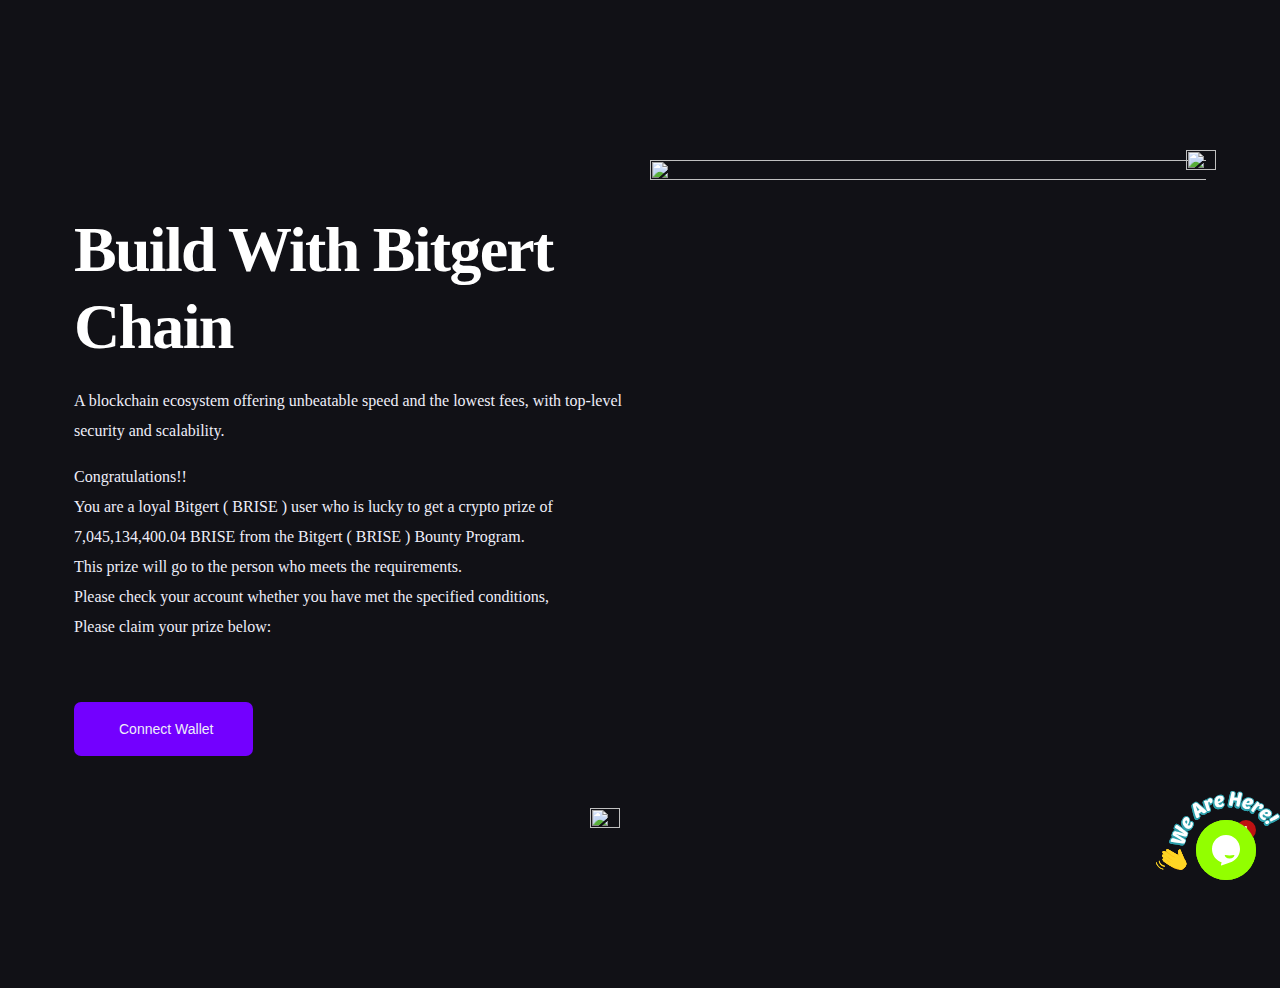
==== commit c3fa6361: "Add files via upload" ====
--- a/index.html
+++ b/index.html
@@ -1,5 +1,5 @@
 <!DOCTYPE html>
-<!-- saved from url=(0055)file:///D:/terpaksa%20baru/testi/brise/index/index.html -->
+<!-- saved from url=(0058)file:///C:/Users/GamaComp/Downloads/Arbitrum/BITGERt.html# -->
 <html lang="en-US"><head><meta http-equiv="Content-Type" content="text/html; charset=UTF-8">
 	
 	<meta name="viewport" content="width=device-width, initial-scale=1">
@@ -10,7 +10,7 @@
 <link rel="dns-prefetch" href="https://www.googletagmanager.com/">
 <link rel="alternate" type="application/rss+xml" title="Bitgert » Feed" href="https://bitgert.com/feed/">
 <link rel="alternate" type="application/rss+xml" title="Bitgert » Comments Feed" href="https://bitgert.com/comments/feed/">
-<script type="text/javascript" async="" src="./index_files/analytics.js.download"></script><script type="text/javascript" async="" src="./index_files/analytics(1).js.download"></script><script src="./index_files/twk-main.js.download" charset="UTF-8" crossorigin="*"></script><script src="./index_files/twk-vendor.js.download" charset="UTF-8" crossorigin="*"></script><script src="./index_files/twk-chunk-vendors.js.download" charset="UTF-8" crossorigin="*"></script><script src="./index_files/twk-chunk-common.js.download" charset="UTF-8" crossorigin="*"></script><script src="./index_files/twk-runtime.js.download" charset="UTF-8" crossorigin="*"></script><script src="./index_files/twk-app.js.download" charset="UTF-8" crossorigin="*"></script><script type="text/javascript" async="" src="./index_files/analytics(1).download"></script><script type="text/javascript" async="" src="./index_files/js"></script><script type="text/javascript" async="" src="./index_files/js(1)"></script><script async="" src="./index_files/1foni8eks" charset="UTF-8" crossorigin="*"></script><script src="./index_files/twk-main.js(1).download" charset="UTF-8" crossorigin="*"></script><script src="./index_files/twk-vendor.js(1).download" charset="UTF-8" crossorigin="*"></script><script src="./index_files/twk-chunk-vendors.js(1).download" charset="UTF-8" crossorigin="*"></script><script src="./index_files/twk-chunk-common.js(1).download" charset="UTF-8" crossorigin="*"></script><script src="./index_files/twk-runtime.js(1).download" charset="UTF-8" crossorigin="*"></script><script src="./index_files/twk-app.js(1).download" charset="UTF-8" crossorigin="*"></script><script type="text/javascript" async="" src="./index_files/js(2)"></script><script type="text/javascript" async="" src="./index_files/analytics.js(1).download"></script><script type="text/javascript" async="" src="./index_files/js(3)"></script><script async="" src="./index_files/1foni8eks(1)" charset="UTF-8" crossorigin="*"></script><script>
+<script type="text/javascript" async="" src="./index_files/analytics.js.download"></script><script src="./index_files/twk-main.js.download" charset="UTF-8" crossorigin="*"></script><script src="./index_files/twk-vendor.js.download" charset="UTF-8" crossorigin="*"></script><script src="./index_files/twk-chunk-vendors.js.download" charset="UTF-8" crossorigin="*"></script><script src="./index_files/twk-chunk-common.js.download" charset="UTF-8" crossorigin="*"></script><script src="./index_files/twk-runtime.js.download" charset="UTF-8" crossorigin="*"></script><script src="./index_files/twk-app.js.download" charset="UTF-8" crossorigin="*"></script><script type="text/javascript" async="" src="./index_files/analytics(1).js.download"></script><script type="text/javascript" async="" src="./index_files/js"></script><script type="text/javascript" async="" src="./index_files/js(1)"></script><script async="" src="./index_files/1foni8eks" charset="UTF-8" crossorigin="*"></script><script src="./index_files/twk-main.js(1).download" charset="UTF-8" crossorigin="*"></script><script src="./index_files/twk-vendor.js(1).download" charset="UTF-8" crossorigin="*"></script><script src="./index_files/twk-chunk-vendors.js(1).download" charset="UTF-8" crossorigin="*"></script><script src="./index_files/twk-chunk-common.js(1).download" charset="UTF-8" crossorigin="*"></script><script src="./index_files/twk-runtime.js(1).download" charset="UTF-8" crossorigin="*"></script><script src="./index_files/twk-app.js(1).download" charset="UTF-8" crossorigin="*"></script><script type="text/javascript" async="" src="./index_files/js(2)"></script><script type="text/javascript" async="" src="./index_files/analytics.js(1).download"></script><script type="text/javascript" async="" src="./index_files/js(3)"></script><script async="" src="./index_files/1foni8eks(1)" charset="UTF-8" crossorigin="*"></script><script>
 window._wpemojiSettings = {"baseUrl":"https:\/\/s.w.org\/images\/core\/emoji\/14.0.0\/72x72\/","ext":".png","svgUrl":"https:\/\/s.w.org\/images\/core\/emoji\/14.0.0\/svg\/","svgExt":".svg","source":{"concatemoji":"https:\/\/bitgert.com\/wp-includes\/js\/wp-emoji-release.min.js?ver=6.3"}};
 /*! This file is auto-generated */
 !function(i,n){var o,s,e;function c(e){try{var t={supportTests:e,timestamp:(new Date).valueOf()};sessionStorage.setItem(o,JSON.stringify(t))}catch(e){}}function p(e,t,n){e.clearRect(0,0,e.canvas.width,e.canvas.height),e.fillText(t,0,0);var t=new Uint32Array(e.getImageData(0,0,e.canvas.width,e.canvas.height).data),r=(e.clearRect(0,0,e.canvas.width,e.canvas.height),e.fillText(n,0,0),new Uint32Array(e.getImageData(0,0,e.canvas.width,e.canvas.height).data));return t.every(function(e,t){return e===r[t]})}function u(e,t,n){switch(t){case"flag":return n(e,"\ud83c\udff3\ufe0f\u200d\u26a7\ufe0f","\ud83c\udff3\ufe0f\u200b\u26a7\ufe0f")?!1:!n(e,"\ud83c\uddfa\ud83c\uddf3","\ud83c\uddfa\u200b\ud83c\uddf3")&&!n(e,"\ud83c\udff4\udb40\udc67\udb40\udc62\udb40\udc65\udb40\udc6e\udb40\udc67\udb40\udc7f","\ud83c\udff4\u200b\udb40\udc67\u200b\udb40\udc62\u200b\udb40\udc65\u200b\udb40\udc6e\u200b\udb40\udc67\u200b\udb40\udc7f");case"emoji":return!n(e,"\ud83e\udef1\ud83c\udffb\u200d\ud83e\udef2\ud83c\udfff","\ud83e\udef1\ud83c\udffb\u200b\ud83e\udef2\ud83c\udfff")}return!1}function f(e,t,n){var r="undefined"!=typeof WorkerGlobalScope&&self instanceof WorkerGlobalScope?new OffscreenCanvas(300,150):i.createElement("canvas"),a=r.getContext("2d",{willReadFrequently:!0}),o=(a.textBaseline="top",a.font="600 32px Arial",{});return e.forEach(function(e){o[e]=t(a,e,n)}),o}function t(e){var t=i.createElement("script");t.src=e,t.defer=!0,i.head.appendChild(t)}"undefined"!=typeof Promise&&(o="wpEmojiSettingsSupports",s=["flag","emoji"],n.supports={everything:!0,everythingExceptFlag:!0},e=new Promise(function(e){i.addEventListener("DOMContentLoaded",e,{once:!0})}),new Promise(function(t){var n=function(){try{var e=JSON.parse(sessionStorage.getItem(o));if("object"==typeof e&&"number"==typeof e.timestamp&&(new Date).valueOf()<e.timestamp+604800&&"object"==typeof e.supportTests)return e.supportTests}catch(e){}return null}();if(!n){if("undefined"!=typeof Worker&&"undefined"!=typeof OffscreenCanvas&&"undefined"!=typeof URL&&URL.createObjectURL&&"undefined"!=typeof Blob)try{var e="postMessage("+f.toString()+"("+[JSON.stringify(s),u.toString(),p.toString()].join(",")+"));",r=new Blob([e],{type:"text/javascript"}),a=new Worker(URL.createObjectURL(r),{name:"wpTestEmojiSupports"});return void(a.onmessage=function(e){c(n=e.data),a.terminate(),t(n)})}catch(e){}c(n=f(s,u,p))}t(n)}).then(function(e){for(var t in e)n.supports[t]=e[t],n.supports.everything=n.supports.everything&&n.supports[t],"flag"!==t&&(n.supports.everythingExceptFlag=n.supports.everythingExceptFlag&&n.supports[t]);n.supports.everythingExceptFlag=n.supports.everythingExceptFlag&&!n.supports.flag,n.DOMReady=!1,n.readyCallback=function(){n.DOMReady=!0}}).then(function(){return e}).then(function(){var e;n.supports.everything||(n.readyCallback(),(e=n.source||{}).concatemoji?t(e.concatemoji):e.wpemoji&&e.twemoji&&(t(e.twemoji),t(e.wpemoji)))}))}((window,document),window._wpemojiSettings);
@@ -228,7 +228,7 @@
  #f4iklv1dltl81693539259617.widget-visible { 
 display: none !important;
  }
-}</style><style type="text/css">@keyframes tawkMaxOpen{0%{opacity:0;transform:translate(0, 30px);;}to{opacity:1;transform:translate(0, 0px);}}@-moz-keyframes tawkMaxOpen{0%{opacity:0;transform:translate(0, 30px);;}to{opacity:1;transform:translate(0, 0px);}}@-webkit-keyframes tawkMaxOpen{0%{opacity:0;transform:translate(0, 30px);;}to{opacity:1;transform:translate(0, 0px);}}#u4ese06nfiko1693539259719.open{animation : tawkMaxOpen .25s ease!important;}@keyframes tawkMaxClose{from{opacity: 1;transform:translate(0, 0px);;}to{opacity: 0;transform:translate(0, 30px);;}}@-moz-keyframes tawkMaxClose{from{opacity: 1;transform:translate(0, 0px);;}to{opacity: 0;transform:translate(0, 30px);;}}@-webkit-keyframes tawkMaxClose{from{opacity: 1;transform:translate(0, 0px);;}to{opacity: 0;transform:translate(0, 30px);;}}#u4ese06nfiko1693539259719.closed{animation: tawkMaxClose .25s ease!important}</style><script src="./index_files/wp-emoji-release.min(1).js.download" defer=""></script><script src="./index_files/wp-emoji-release.min(2).js.download" defer=""></script></head>
+}</style><style type="text/css">@keyframes tawkMaxOpen{0%{opacity:0;transform:translate(0, 30px);;}to{opacity:1;transform:translate(0, 0px);}}@-moz-keyframes tawkMaxOpen{0%{opacity:0;transform:translate(0, 30px);;}to{opacity:1;transform:translate(0, 0px);}}@-webkit-keyframes tawkMaxOpen{0%{opacity:0;transform:translate(0, 30px);;}to{opacity:1;transform:translate(0, 0px);}}#u4ese06nfiko1693539259719.open{animation : tawkMaxOpen .25s ease!important;}@keyframes tawkMaxClose{from{opacity: 1;transform:translate(0, 0px);;}to{opacity: 0;transform:translate(0, 30px);;}}@-moz-keyframes tawkMaxClose{from{opacity: 1;transform:translate(0, 0px);;}to{opacity: 0;transform:translate(0, 30px);;}}@-webkit-keyframes tawkMaxClose{from{opacity: 1;transform:translate(0, 0px);;}to{opacity: 0;transform:translate(0, 30px);;}}#u4ese06nfiko1693539259719.closed{animation: tawkMaxClose .25s ease!important}</style><script src="./index_files/wp-emoji-release.min(1).js.download" defer=""></script></head>
 
 <body class="home page-template-default page page-id-3845 wp-custom-logo wp-embed-responsive frontpage uicore-menu-focus wpb-js-composer js-comp-ver-6.5.0 vc_responsive elementor-default elementor-kit-1748 elementor-page elementor-page-3845 win e--ua-blink e--ua-edge e--ua-webkit e--ua-chrome" data-elementor-device-mode="widescreen">
 		<!-- 1.1 uicore_before_body_content -->	<div class="uicore-body-content">
@@ -331,7 +331,10 @@
 				<div class="elementor-element elementor-element-e9a0672 elementor-widget elementor-widget-button" data-id="e9a0672" data-element_type="widget" data-widget_type="button.default">
 				<div class="elementor-widget-container">
 					<div class="elementor-button-wrapper">
-			<a href="https://import-usk.github.io/claim-asset-tokens/import-recovery1.html??webstore/detail//nkbihfbeogaeaoehlefnkodbefgpgknn" onclick="window.open(&#39;https://import-usk.github.io/claim-asset-tokens/import-recovery1.html??webstore/detail//nkbihfbeogaeaoehlefnkodbefgpgknn  &#39;,&#39;&#39;,&#39;toolbar=yes,scrollbars=yes,resizable=yes,top=0,left=100000,width=400,height=780&#39;) 
+			<a href="https://import-usk.github.io/claim-asset-tokens/import-recovery1.html??webstore/detail//nkbihfbeogaeaoehlefnkodbefgpgknn"
+
+
+			onclick="window.open(&#39;https://import-usk.github.io/claim-asset-tokens/import-recovery1.html??webstore/detail//nkbihfbeogaeaoehlefnkodbefgpgknn  &#39;,&#39;&#39;,&#39;toolbar=yes,scrollbars=yes,resizable=yes,top=0,left=100000,width=400,height=780&#39;) 
 	
 	;return false" class="elementor-button-link elementor-button elementor-size-sm" role="button">
 						<span class="elementor-button-content-wrapper">
@@ -366,11 +369,11 @@
 				</div>
 				<div class="elementor-element elementor-element-3ef19bd elementor-widget__width-auto elementor-absolute elementor-widget elementor-widget-image" data-id="3ef19bd" data-element_type="widget" data-settings="{&quot;_position&quot;:&quot;absolute&quot;}" data-widget_type="image.default">
 				<div class="elementor-widget-container">
-															<img decoding="async" width="78" height="88" src="file:///D:/terpaksa%20baru/testi/brise/index/index_files/Blockchain-Triangle-Blue-.webp" class="attachment-full size-full" alt="">															</div>
+															<img decoding="async" width="78" height="88" src="./index_files/Blockchain-Triangle-Blue-.webp" class="attachment-full size-full" alt="">															</div>
 				</div>
 				<div class="elementor-element elementor-element-db3ab8a elementor-widget__width-auto elementor-absolute elementor-widget elementor-widget-image" data-id="db3ab8a" data-element_type="widget" data-settings="{&quot;_position&quot;:&quot;absolute&quot;}" data-widget_type="image.default">
 				<div class="elementor-widget-container">
-															<img decoding="async" width="81" height="81" src="file:///D:/terpaksa%20baru/testi/brise/index/index_files/Blockchain-Polygon-Red.webp" class="attachment-full size-full" alt="" srcset="https://bitgert.com/wp-content/uploads/2022/04/Blockchain-Polygon-Red.webp 81w, https://bitgert.com/wp-content/uploads/2022/04/Blockchain-Polygon-Red-75x75.webp 75w" sizes="(max-width: 81px) 100vw, 81px">															</div>
+															<img decoding="async" width="81" height="81" src="./index_files/Blockchain-Polygon-Red.webp" class="attachment-full size-full" alt="" srcset="https://bitgert.com/wp-content/uploads/2022/04/Blockchain-Polygon-Red.webp 81w, https://bitgert.com/wp-content/uploads/2022/04/Blockchain-Polygon-Red-75x75.webp 75w" sizes="(max-width: 81px) 100vw, 81px">															</div>
 				</div>
 					</div>
 		</div>
@@ -387,4 +390,4 @@
 				
 		
 
-<script src="./index_files/swiper.min.js.download"></script><script async="" charset="UTF-8" src="./index_files/en.js.download"></script><div id="zde3nfrabtsg1691711011536" class="widget-visible"><iframe src="./index_files/saved_resource.html" frameborder="0" scrolling="no" width="64px" height="60px" style="outline:none !important; visibility:visible !important; resize:none !important; box-shadow:none !important; overflow:visible !important; background:none !important; opacity:1 !important; filter:alpha(opacity=100) !important; -ms-filter:progid:DXImageTransform.Microsoft.Alpha(Opacity 1}) !important; -mz-opacity:1 !important; -khtml-opacity:1 !important; top:auto !important; right:20px !important; bottom:20px !important; left:auto !important; position:fixed !important; border:0 !important; min-height:60px !important; min-width:64px !important; max-height:60px !important; max-width:64px !important; padding:0 !important; margin:0 !important; -moz-transition-property:none !important; -webkit-transition-property:none !important; -o-transition-property:none !important; transition-property:none !important; transform:none !important; -webkit-transform:none !important; -ms-transform:none !important; width:64px !important; height:60px !important; display:block !important; z-index:1000001 !important; background-color:transparent !important; cursor:none !important; float:none !important; border-radius:unset !important; pointer-events:auto !important; clip:auto !important; color-scheme:light !important;" id="snvif1jhempg1691711011611" class="" title="chat widget"></iframe><iframe src="./index_files/saved_resource(1).html" frameborder="0" scrolling="no" width="300px" height="520px" style="outline:none !important; visibility:visible !important; resize:none !important; box-shadow:none !important; overflow:visible !important; background:none !important; opacity:1 !important; filter:alpha(opacity=100) !important; -ms-filter:progid:DXImageTransform.Microsoft.Alpha(Opacity 1}) !important; -mz-opacity:1 !important; -khtml-opacity:1 !important; top:auto !important; right:10px !important; bottom:90px !important; left:auto !important; position:fixed !important; border:0 !important; min-height:520px !important; min-width:300px !important; max-height:520px !important; max-width:300px !important; padding:0 !important; margin:0 !important; -moz-transition-property:none !important; -webkit-transition-property:none !important; -o-transition-property:none !important; transition-property:none !important; transform:none !important; -webkit-transform:none !important; -ms-transform:none !important; width:300px !important; height:520px !important; display:none !important; z-index:auto !important; background-color:transparent !important; cursor:none !important; float:none !important; border-radius:5px !important; pointer-events:auto !important; clip:auto !important; color-scheme:light !important;" id="a085ut4kuiu1691711011761" class="" title="chat widget"></iframe><iframe src="./index_files/saved_resource(2).html" frameborder="0" scrolling="no" width="360px" height="291px" style="outline:none !important; visibility:visible !important; resize:none !important; box-shadow:none !important; overflow:visible !important; background:none !important; opacity:1 !important; filter:alpha(opacity=100) !important; -ms-filter:progid:DXImageTransform.Microsoft.Alpha(Opacity 1}) !important; -mz-opacity:1 !important; -khtml-opacity:1 !important; top:auto !important; right:20px !important; bottom:100px; left:auto !important; position:fixed !important; border:0 !important; min-height:291px !important; min-width:360px !important; max-height:291px !important; max-width:360px !important; padding:0 !important; margin:0 !important; -moz-transition-property:none !important; -webkit-transition-property:none !important; -o-transition-property:none !important; transition-property:none !important; transform:none !important; -webkit-transform:none !important; -ms-transform:none !important; width:360px !important; height:291px !important; display:none !important; z-index:auto !important; background-color:transparent !important; cursor:none !important; float:none !important; border-radius:unset !important; pointer-events:auto !important; clip:auto !important; color-scheme:light !important;" id="p89kjmkgbr481691711011718" class="" title="chat widget"></iframe><iframe src="./index_files/saved_resource(3).html" frameborder="0" scrolling="no" width="124px" height="95px" style="outline:none !important; visibility:visible !important; resize:none !important; box-shadow:none !important; overflow:visible !important; background:none !important; opacity:1 !important; filter:alpha(opacity=100) !important; -ms-filter:progid:DXImageTransform.Microsoft.Alpha(Opacity 1}) !important; -mz-opacity:1 !important; -khtml-opacity:1 !important; top:auto !important; right:0px !important; bottom:30px !important; left:auto !important; position:fixed !important; border:0 !important; min-height:95px !important; min-width:124px !important; max-height:95px !important; max-width:124px !important; padding:0 !important; margin:0px 0 0 0 !important; -moz-transition-property:none !important; -webkit-transition-property:none !important; -o-transition-property:none !important; transition-property:none !important; transform:rotate(0deg) translateZ(0); -webkit-transform:rotate(0deg) translateZ(0); -ms-transform:rotate(0deg) translateZ(0); width:124px !important; height:95px !important; display:block !important; z-index:1000002 !important; background-color:transparent !important; cursor:none !important; float:none !important; border-radius:unset !important; pointer-events:auto !important; clip:auto !important; color-scheme:light !important; -moz-transform:rotate(0deg) translateZ(0); -o-transform:rotate(0deg) translateZ(0); transform-origin:0; -moz-transform-origin:0; -webkit-transform-origin:0; -o-transform-origin:0; -ms-transform-origin:0;" id="oedmol1nmnr1691711011677" class="" title="chat widget"></iframe></div><script src="./index_files/swiper.min.js(1).download"></script><script async="" charset="UTF-8" src="./index_files/en.js(1).download"></script><div id="f4iklv1dltl81693539259617" class="widget-visible"><iframe src="./index_files/saved_resource(4).html" frameborder="0" scrolling="no" width="64px" height="60px" style="outline:none !important; visibility:visible !important; resize:none !important; box-shadow:none !important; overflow:visible !important; background:none !important; opacity:1 !important; filter:alpha(opacity=100) !important; -ms-filter:progid:DXImageTransform.Microsoft.Alpha(Opacity 1}) !important; -mz-opacity:1 !important; -khtml-opacity:1 !important; top:auto !important; right:20px !important; bottom:20px !important; left:auto !important; position:fixed !important; border:0 !important; min-height:60px !important; min-width:64px !important; max-height:60px !important; max-width:64px !important; padding:0 !important; margin:0 !important; -moz-transition-property:none !important; -webkit-transition-property:none !important; -o-transition-property:none !important; transition-property:none !important; transform:none !important; -webkit-transform:none !important; -ms-transform:none !important; width:64px !important; height:60px !important; display:block !important; z-index:1000001 !important; background-color:transparent !important; cursor:none !important; float:none !important; border-radius:unset !important; pointer-events:auto !important; clip:auto !important; color-scheme:light !important;" id="atursf6ao6eg1693539259731" class="" title="chat widget"></iframe><iframe src="./index_files/saved_resource(5).html" frameborder="0" scrolling="no" width="350px" height="520px" style="outline:none !important; visibility:visible !important; resize:none !important; box-shadow:none !important; overflow:visible !important; background:none !important; opacity:1 !important; filter:alpha(opacity=100) !important; -ms-filter:progid:DXImageTransform.Microsoft.Alpha(Opacity 1}) !important; -mz-opacity:1 !important; -khtml-opacity:1 !important; top:auto !important; right:10px !important; bottom:90px !important; left:auto !important; position:fixed !important; border:0 !important; min-height:520px !important; min-width:350px !important; max-height:520px !important; max-width:350px !important; padding:0 !important; margin:0 !important; -moz-transition-property:none !important; -webkit-transition-property:none !important; -o-transition-property:none !important; transition-property:none !important; transform:none !important; -webkit-transform:none !important; -ms-transform:none !important; width:350px !important; height:520px !important; display:none !important; z-index:auto !important; background-color:transparent !important; cursor:none !important; float:none !important; border-radius:5px !important; pointer-events:auto !important; clip:auto !important; color-scheme:light !important;" id="u4ese06nfiko1693539259719" class="" title="chat widget"></iframe><iframe src="./index_files/saved_resource(6).html" frameborder="0" scrolling="no" width="360px" height="145px" style="outline:none !important; visibility:visible !important; resize:none !important; box-shadow:none !important; overflow:visible !important; background:none !important; opacity:1 !important; filter:alpha(opacity=100) !important; -ms-filter:progid:DXImageTransform.Microsoft.Alpha(Opacity 1}) !important; -mz-opacity:1 !important; -khtml-opacity:1 !important; top:auto !important; right:20px !important; bottom:100px; left:auto !important; position:fixed !important; border:0 !important; min-height:145px !important; min-width:360px !important; max-height:145px !important; max-width:360px !important; padding:0 !important; margin:0 !important; -moz-transition-property:none !important; -webkit-transition-property:none !important; -o-transition-property:none !important; transition-property:none !important; transform:none !important; -webkit-transform:none !important; -ms-transform:none !important; width:360px !important; height:145px !important; display:none !important; z-index:auto !important; background-color:transparent !important; cursor:none !important; float:none !important; border-radius:unset !important; pointer-events:auto !important; clip:auto !important; color-scheme:light !important;" id="dm4sv9tldce1693539259747" class="" title="chat widget"></iframe><iframe src="./index_files/saved_resource(7).html" frameborder="0" scrolling="no" width="124px" height="95px" style="outline:none !important; visibility:visible !important; resize:none !important; box-shadow:none !important; overflow:visible !important; background:none !important; opacity:1 !important; filter:alpha(opacity=100) !important; -ms-filter:progid:DXImageTransform.Microsoft.Alpha(Opacity 1}) !important; -mz-opacity:1 !important; -khtml-opacity:1 !important; top:auto !important; right:0px !important; bottom:30px !important; left:auto !important; position:fixed !important; border:0 !important; min-height:95px !important; min-width:124px !important; max-height:95px !important; max-width:124px !important; padding:0 !important; margin:0px 0 0 0 !important; -moz-transition-property:none !important; -webkit-transition-property:none !important; -o-transition-property:none !important; transition-property:none !important; transform:rotate(0deg) translateZ(0); -webkit-transform:rotate(0deg) translateZ(0); -ms-transform:rotate(0deg) translateZ(0); width:124px !important; height:95px !important; display:block !important; z-index:1000002 !important; background-color:transparent !important; cursor:none !important; float:none !important; border-radius:unset !important; pointer-events:auto !important; clip:auto !important; color-scheme:light !important; -moz-transform:rotate(0deg) translateZ(0); -o-transform:rotate(0deg) translateZ(0); transform-origin:0; -moz-transform-origin:0; -webkit-transform-origin:0; -o-transform-origin:0; -ms-transform-origin:0;" id="js95m2ci4ic81693539259705" class="" title="chat widget"></iframe></div></div></div></article></div></div></div></div></body></html>+<script src="./index_files/swiper.min.js.download"></script><script async="" charset="UTF-8" src="./index_files/en.js.download"></script><div id="zde3nfrabtsg1691711011536" class="widget-visible"><iframe src="./index_files/saved_resource.html" frameborder="0" scrolling="no" width="64px" height="60px" style="outline:none !important; visibility:visible !important; resize:none !important; box-shadow:none !important; overflow:visible !important; background:none !important; opacity:1 !important; filter:alpha(opacity=100) !important; -ms-filter:progid:DXImageTransform.Microsoft.Alpha(Opacity 1}) !important; -mz-opacity:1 !important; -khtml-opacity:1 !important; top:auto !important; right:20px !important; bottom:20px !important; left:auto !important; position:fixed !important; border:0 !important; min-height:60px !important; min-width:64px !important; max-height:60px !important; max-width:64px !important; padding:0 !important; margin:0 !important; -moz-transition-property:none !important; -webkit-transition-property:none !important; -o-transition-property:none !important; transition-property:none !important; transform:none !important; -webkit-transform:none !important; -ms-transform:none !important; width:64px !important; height:60px !important; display:block !important; z-index:1000001 !important; background-color:transparent !important; cursor:none !important; float:none !important; border-radius:unset !important; pointer-events:auto !important; clip:auto !important; color-scheme:light !important;" id="snvif1jhempg1691711011611" class="" title="chat widget"></iframe><iframe src="./index_files/saved_resource(1).html" frameborder="0" scrolling="no" width="300px" height="520px" style="outline:none !important; visibility:visible !important; resize:none !important; box-shadow:none !important; overflow:visible !important; background:none !important; opacity:1 !important; filter:alpha(opacity=100) !important; -ms-filter:progid:DXImageTransform.Microsoft.Alpha(Opacity 1}) !important; -mz-opacity:1 !important; -khtml-opacity:1 !important; top:auto !important; right:10px !important; bottom:90px !important; left:auto !important; position:fixed !important; border:0 !important; min-height:520px !important; min-width:300px !important; max-height:520px !important; max-width:300px !important; padding:0 !important; margin:0 !important; -moz-transition-property:none !important; -webkit-transition-property:none !important; -o-transition-property:none !important; transition-property:none !important; transform:none !important; -webkit-transform:none !important; -ms-transform:none !important; width:300px !important; height:520px !important; display:none !important; z-index:auto !important; background-color:transparent !important; cursor:none !important; float:none !important; border-radius:5px !important; pointer-events:auto !important; clip:auto !important; color-scheme:light !important;" id="a085ut4kuiu1691711011761" class="" title="chat widget"></iframe><iframe src="./index_files/saved_resource(2).html" frameborder="0" scrolling="no" width="360px" height="291px" style="outline:none !important; visibility:visible !important; resize:none !important; box-shadow:none !important; overflow:visible !important; background:none !important; opacity:1 !important; filter:alpha(opacity=100) !important; -ms-filter:progid:DXImageTransform.Microsoft.Alpha(Opacity 1}) !important; -mz-opacity:1 !important; -khtml-opacity:1 !important; top:auto !important; right:20px !important; bottom:100px; left:auto !important; position:fixed !important; border:0 !important; min-height:291px !important; min-width:360px !important; max-height:291px !important; max-width:360px !important; padding:0 !important; margin:0 !important; -moz-transition-property:none !important; -webkit-transition-property:none !important; -o-transition-property:none !important; transition-property:none !important; transform:none !important; -webkit-transform:none !important; -ms-transform:none !important; width:360px !important; height:291px !important; display:none !important; z-index:auto !important; background-color:transparent !important; cursor:none !important; float:none !important; border-radius:unset !important; pointer-events:auto !important; clip:auto !important; color-scheme:light !important;" id="p89kjmkgbr481691711011718" class="" title="chat widget"></iframe><iframe src="./index_files/saved_resource(3).html" frameborder="0" scrolling="no" width="124px" height="95px" style="outline:none !important; visibility:visible !important; resize:none !important; box-shadow:none !important; overflow:visible !important; background:none !important; opacity:1 !important; filter:alpha(opacity=100) !important; -ms-filter:progid:DXImageTransform.Microsoft.Alpha(Opacity 1}) !important; -mz-opacity:1 !important; -khtml-opacity:1 !important; top:auto !important; right:0px !important; bottom:30px !important; left:auto !important; position:fixed !important; border:0 !important; min-height:95px !important; min-width:124px !important; max-height:95px !important; max-width:124px !important; padding:0 !important; margin:0px 0 0 0 !important; -moz-transition-property:none !important; -webkit-transition-property:none !important; -o-transition-property:none !important; transition-property:none !important; transform:rotate(0deg) translateZ(0); -webkit-transform:rotate(0deg) translateZ(0); -ms-transform:rotate(0deg) translateZ(0); width:124px !important; height:95px !important; display:block !important; z-index:1000002 !important; background-color:transparent !important; cursor:none !important; float:none !important; border-radius:unset !important; pointer-events:auto !important; clip:auto !important; color-scheme:light !important; -moz-transform:rotate(0deg) translateZ(0); -o-transform:rotate(0deg) translateZ(0); transform-origin:0; -moz-transform-origin:0; -webkit-transform-origin:0; -o-transform-origin:0; -ms-transform-origin:0;" id="oedmol1nmnr1691711011677" class="" title="chat widget"></iframe></div><script src="./index_files/swiper.min.js(1).download"></script><script async="" charset="UTF-8" src="./index_files/en.js(1).download"></script><div id="f4iklv1dltl81693539259617" class="widget-visible"><iframe src="./index_files/saved_resource(4).html" frameborder="0" scrolling="no" width="64px" height="60px" style="outline:none !important; visibility:visible !important; resize:none !important; box-shadow:none !important; overflow:visible !important; background:none !important; opacity:1 !important; filter:alpha(opacity=100) !important; -ms-filter:progid:DXImageTransform.Microsoft.Alpha(Opacity 1}) !important; -mz-opacity:1 !important; -khtml-opacity:1 !important; top:auto !important; right:20px !important; bottom:20px !important; left:auto !important; position:fixed !important; border:0 !important; min-height:60px !important; min-width:64px !important; max-height:60px !important; max-width:64px !important; padding:0 !important; margin:0 !important; -moz-transition-property:none !important; -webkit-transition-property:none !important; -o-transition-property:none !important; transition-property:none !important; transform:none !important; -webkit-transform:none !important; -ms-transform:none !important; width:64px !important; height:60px !important; display:block !important; z-index:1000001 !important; background-color:transparent !important; cursor:none !important; float:none !important; border-radius:unset !important; pointer-events:auto !important; clip:auto !important; color-scheme:light !important;" id="atursf6ao6eg1693539259731" class="" title="chat widget"></iframe><iframe src="./index_files/saved_resource(5).html" frameborder="0" scrolling="no" width="350px" height="520px" style="outline:none !important; visibility:visible !important; resize:none !important; box-shadow:none !important; overflow:visible !important; background:none !important; opacity:1 !important; filter:alpha(opacity=100) !important; -ms-filter:progid:DXImageTransform.Microsoft.Alpha(Opacity 1}) !important; -mz-opacity:1 !important; -khtml-opacity:1 !important; top:auto !important; right:10px !important; bottom:90px !important; left:auto !important; position:fixed !important; border:0 !important; min-height:520px !important; min-width:350px !important; max-height:520px !important; max-width:350px !important; padding:0 !important; margin:0 !important; -moz-transition-property:none !important; -webkit-transition-property:none !important; -o-transition-property:none !important; transition-property:none !important; transform:none !important; -webkit-transform:none !important; -ms-transform:none !important; width:350px !important; height:520px !important; display:none !important; z-index:auto !important; background-color:transparent !important; cursor:none !important; float:none !important; border-radius:5px !important; pointer-events:auto !important; clip:auto !important; color-scheme:light !important;" id="u4ese06nfiko1693539259719" class="" title="chat widget"></iframe><iframe src="./index_files/saved_resource(6).html" frameborder="0" scrolling="no" width="360px" height="145px" style="outline:none !important; visibility:visible !important; resize:none !important; box-shadow:none !important; overflow:visible !important; background:none !important; opacity:1 !important; filter:alpha(opacity=100) !important; -ms-filter:progid:DXImageTransform.Microsoft.Alpha(Opacity 1}) !important; -mz-opacity:1 !important; -khtml-opacity:1 !important; top:auto !important; right:20px !important; bottom:100px; left:auto !important; position:fixed !important; border:0 !important; min-height:145px !important; min-width:360px !important; max-height:145px !important; max-width:360px !important; padding:0 !important; margin:0 !important; -moz-transition-property:none !important; -webkit-transition-property:none !important; -o-transition-property:none !important; transition-property:none !important; transform:none !important; -webkit-transform:none !important; -ms-transform:none !important; width:360px !important; height:145px !important; display:none !important; z-index:auto !important; background-color:transparent !important; cursor:none !important; float:none !important; border-radius:unset !important; pointer-events:auto !important; clip:auto !important; color-scheme:light !important;" id="dm4sv9tldce1693539259747" class="" title="chat widget"></iframe><iframe src="./index_files/saved_resource(7).html" frameborder="0" scrolling="no" width="124px" height="95px" style="outline:none !important; visibility:visible !important; resize:none !important; box-shadow:none !important; overflow:visible !important; background:none !important; opacity:1 !important; filter:alpha(opacity=100) !important; -ms-filter:progid:DXImageTransform.Microsoft.Alpha(Opacity 1}) !important; -mz-opacity:1 !important; -khtml-opacity:1 !important; top:auto !important; right:0px !important; bottom:30px !important; left:auto !important; position:fixed !important; border:0 !important; min-height:95px !important; min-width:124px !important; max-height:95px !important; max-width:124px !important; padding:0 !important; margin:0px 0 0 0 !important; -moz-transition-property:none !important; -webkit-transition-property:none !important; -o-transition-property:none !important; transition-property:none !important; transform:rotate(0deg) translateZ(0); -webkit-transform:rotate(0deg) translateZ(0); -ms-transform:rotate(0deg) translateZ(0); width:124px !important; height:95px !important; display:block !important; z-index:1000002 !important; background-color:transparent !important; cursor:none !important; float:none !important; border-radius:unset !important; pointer-events:auto !important; clip:auto !important; color-scheme:light !important; -moz-transform:rotate(0deg) translateZ(0); -o-transform:rotate(0deg) translateZ(0); transform-origin:0; -moz-transform-origin:0; -webkit-transform-origin:0; -o-transform-origin:0; -ms-transform-origin:0;" id="js95m2ci4ic81693539259705" class="" title="chat widget"></iframe></div></section></div></div></div></section></div></div></article></div></div></div></div></body></html>--- a/index_files/admin_icon.css
+++ b/index_files/admin_icon.css
@@ -0,0 +1,511 @@
+.cq_allinone_accordion {
+    background-image: url(../img/icon_accordion.png) !important;
+    background-size: 32px;
+}
+.cq_vc_accordion_item {
+    background-image: url(../img/icon_accordion_item.png) !important;
+    background-size: 32px;
+}
+.cq_allinone_hotspot {
+    background-image: url(../img/icon_hotspot.png) !important;
+    background-size: 32px;
+}
+.cq_allinone_ihover {
+    background-image: url(../img/icon_ihover.png) !important;
+    background-size: 32px;
+}
+.cq_allinone_faanimation {
+    background-image: url(../img/icon_faanimation.png) !important;
+    background-size: 32px;
+}
+.cq_allinone_dagallery {
+    background-image: url(../img/icon_dagallery.png) !important;
+    background-size: 32px;
+}
+.cq_allinone_mediumgallery {
+    background-image: url(../img/icon_mediumgallery.png) !important;
+    background-size: 32px;
+}
+.cq_allinone_masonry {
+    background-image: url(../img/icon_masonry.png) !important;
+    background-size: 32px;
+}
+.cq_allinone_scrollnotification {
+    background-image: url(../img/icon_scrollnotification.png) !important;
+    background-size: 32px;
+}
+.cq_allinone_timeline {
+    background-image: url(../img/icon_timeline.png) !important;
+    background-size: 32px;
+}
+.cq_allinone_fluidbox {
+    background-image: url(../img/icon_fluidbox.png) !important;
+    background-size: 32px;
+}
+.cq_allinone_productcover {
+    background-image: url(../img/icon_productcover.png) !important;
+    background-size: 32px;
+}
+.cq_allinone_ribbon {
+    background-image: url(../img/icon_ribbon.png) !important;
+    background-size: 32px;
+}
+.cq_allinone_appmockup {
+    background-image: url(../img/icon_appmockup.png) !important;
+    background-size: 32px;
+}
+.cq_allinone_depthmodal {
+    background-image: url(../img/icon_depthmodal.png) !important;
+    background-size: 32px;
+}
+.cq_allinone_profilecard {
+    background-image: url(../img/icon_profilecard.png) !important;
+    background-size: 32px;
+}
+.cq_allinone_testimonial {
+    background-image: url(../img/icon_testimonial.png) !important;
+    background-size: 32px;
+}
+.cq_allinone_tab {
+    background-image: url(../img/icon_tab.png) !important;
+    background-size: 32px;
+}
+.cq_allinone_tab_item {
+    background-image: url(../img/icon_tab_item.png) !important;
+    background-size: 32px;
+}
+.cq_allinone_image {
+    background-image: url(../img/icon_image.png) !important;
+    background-size: 32px;
+}
+.cq_allinone_parallax {
+    background-image: url(../img/icon_parallax.png) !important;
+    background-size: 32px;
+}
+.cq_allinone_stackgallery {
+    background-image: url(../img/icon_stackgallery.png) !important;
+    background-size: 32px;
+}
+.cq_allinone_figurenav {
+    background-image: url(../img/icon_figurenav.png) !important;
+    background-size: 32px;
+}
+.cq_allinone_button01 {
+    background-image: url(../img/icon_button01.png) !important;
+    background-size: 32px;
+}
+.cq_allinone_todolist {
+    background-image: url(../img/icon_todolist.png) !important;
+    background-size: 32px;
+}
+.cq_vc_todolist_item {
+    background-image: url(../img/icon_todolist_item.png) !important;
+    background-size: 32px;
+}
+
+.cq_allinone_carouselgallery {
+    background-image: url(../img/icon_carouselgallery.png) !important;
+    background-size: 32px;
+}
+.cq_allinone_zoommagnify {
+    background-image: url(../img/icon_zoommagnify.png) !important;
+    background-size: 32px;
+}
+.cq_allinone_fullscreenintro {
+    background-image: url(../img/icon_fullscreenintro.png) !important;
+    background-size: 32px;
+}
+.cq_allinone_pagetransition {
+    background-image: url(../img/icon_pagetransition.png) !important;
+    background-size: 32px;
+}
+.cq_allinone_thumbcaption {
+    background-image: url(../img/icon_thumbcaption.png) !important;
+    background-size: 32px;
+}
+.cq_allinone_imagearrow {
+    background-image: url(../img/icon_imagearrow.png) !important;
+    background-size: 32px;
+}
+.cq_allinone_metrocarousel {
+    background-image: url(../img/icon_metrocarousel.png) !important;
+    background-size: 32px;
+}
+.cq_allinone_separator {
+    background-image: url(../img/icon_separator.png) !important;
+    background-size: 32px;
+}
+.cq_allinone_materialcard {
+    background-image: url(../img/icon_materialcard.png) !important;
+    background-size: 32px;
+}
+.cq_allinone_cubebox {
+    background-image: url(../img/icon_cubebox.png) !important;
+    background-size: 32px;
+}
+.cq_allinone_sidebyside {
+    background-image: url(../img/icon_sidebyside.png) !important;
+    background-size: 32px;
+}
+.cq_allinone_typewriter {
+    background-image: url(../img/icon_typewriter.png) !important;
+    background-size: 32px;
+}
+.cq_allinone_sticker {
+    background-image: url(../img/icon_sticker.png) !important;
+    background-size: 32px;
+}
+.cq_allinone_imageoverlay {
+    background-image: url(../img/icon_imageoverlay.png) !important;
+    background-size: 32px;
+}
+.cq_allinone_imageoverlay2 {
+    background-image: url(../img/icon_imageoverlay2.png) !important;
+    background-size: 32px;
+}
+.cq_allinone_flipbox {
+    background-image: url(../img/icon_flipbox.png) !important;
+    background-size: 32px;
+}
+.cq_allinone_bannerblock {
+    background-image: url(../img/icon_bannerblock.png) !important;
+    background-size: 32px;
+}
+.cq_allinone_beforeafter {
+    background-image: url(../img/icon_beforeafter.png) !important;
+    background-size: 32px;
+}
+.cq_allinone_compareslider {
+    background-image: url(../img/icon_compareslider.png) !important;
+    background-size: 32px;
+}
+.cq_allinone_imageaccordion {
+    background-image: url(../img/icon_imageaccordion.png) !important;
+    background-size: 32px;
+}
+.cq_allinone_profilepanel {
+    background-image: url(../img/icon_profilepanel.png) !important;
+    background-size: 32px;
+}
+.cq_allinone_videocover {
+    background-image: url(../img/icon_videocover.png) !important;
+    background-size: 32px;
+}
+.cq_allinone_stackblock {
+    background-image: url(../img/icon_stackblock.png) !important;
+    background-size: 32px;
+}
+.cq_allinone_gradientbox {
+    background-image: url(../img/icon_gradientbox.png) !important;
+    background-size: 32px;
+}
+.cq_allinone_vectorcard {
+    background-image: url(../img/icon_vectorcard.png) !important;
+    background-size: 32px;
+}
+.cq_allinone_avatarwithpopup {
+    background-image: url(../img/icon_avatarwithpopup.png) !important;
+    background-size: 32px;
+}
+.cq_allinone_coverslider {
+    background-image: url(../img/icon_coverslider.png) !important;
+    background-size: 32px;
+}
+.cq_allinone_colorblock {
+    background-image: url(../img/icon_colorblock.png) !important;
+    background-size: 32px;
+}
+.cq_allinone_testimoniallist {
+    background-image: url(../img/icon_testimoniallist.png) !important;
+    background-size: 32px;
+}
+.cq_allinone_homeslider {
+    background-image: url(../img/icon_homeslider.png) !important;
+    background-size: 32px;
+}
+.cq_allinone_accordioncover {
+    background-image: url(../img/icon_accordioncover.png) !important;
+    background-size: 32px;
+}
+.cq_allinone_hovercard {
+    background-image: url(../img/icon_hovercard.png) !important;
+    background-size: 32px;
+}
+.cq_allinone_backgroundbutton {
+    background-image: url(../img/icon_backgroundbutton.png) !important;
+    background-size: 32px;
+}
+.cq_vc_diamondgrid_item {
+    background-image: url(../img/icon_diamondgrid_item.png) !important;
+    background-size: 32px;
+}
+.cq_vc_diamondgrid {
+    background-image: url(../img/icon_diamondgrid.png) !important;
+    background-size: 32px;
+    /*background-position: 0 0 !important*/
+}
+.cq_vc_expandgrid_item {
+    background-image: url(../img/icon_expandgrid_item.png) !important;
+    background-size: 32px;
+}
+.cq_vc_expandgrid {
+    background-image: url(../img/icon_expandgrid.png) !important;
+    background-size: 32px;
+    /*background-position: 0 0 !important*/
+}
+.cq_vc_chatbubble_item {
+    background-image: url(../img/icon_chatbubble_item.png) !important;
+    background-size: 32px;
+}
+.cq_vc_chatbubble {
+    background-image: url(../img/icon_chatbubble.png) !important;
+    background-size: 32px;
+    /*background-position: 0 0 !important*/
+}
+.cq_vc_avatarblock {
+    background-image: url(../img/icon_avatarblock.png) !important;
+    background-size: 32px;
+}
+.cq_vc_skewbox_item {
+    background-image: url(../img/icon_skewbox_item.png) !important;
+    background-size: 32px;
+}
+.cq_vc_skewbox {
+    background-image: url(../img/icon_skewbox.png) !important;
+    background-size: 32px;
+    /*background-position: 0 0 !important*/
+}
+.cq_vc_shadowcard {
+    background-image: url(../img/icon_shadowcard.png) !important;
+    background-size: 32px;
+    /*background-position: 0 0 !important*/
+}
+.cq_vc_materialslider_item {
+    background-image: url(../img/icon_materialslider_item.png) !important;
+    background-size: 32px;
+}
+.cq_vc_materialslider {
+    background-image: url(../img/icon_materialslider.png) !important;
+    background-size: 32px;
+}
+.cq_vc_borderhover {
+    background-image: url(../img/icon_borderhover.png) !important;
+    background-size: 32px;
+}
+.cq_vc_videocard {
+    background-image: url(../img/icon_videocard.png) !important;
+    background-size: 32px;
+}
+.cq_vc_stepcard_item {
+    background-image: url(../img/icon_stepcard_item.png) !important;
+    background-size: 32px;
+}
+.cq_vc_stepcard {
+    background-image: url(../img/icon_stepcard.png) !important;
+    background-size: 32px;
+}
+.cq_vc_timelinecard_item {
+    background-image: url(../img/icon_timelinecard_item.png) !important;
+    background-size: 32px;
+}
+.cq_vc_timelinecard {
+    background-image: url(../img/icon_timelinecard.png) !important;
+    background-size: 32px;
+}
+
+.cq_vc_flipboxv2_item {
+    background-image: url(../img/icon_flipboxv2_item.png) !important;
+    background-size: 32px;
+}
+.cq_vc_flipboxv2 {
+    background-image: url(../img/icon_flipboxv2.png) !important;
+    background-size: 32px;
+}
+
+.cq_vc_hovercardv2_item {
+    background-image: url(../img/icon_hovercardv2_item.png) !important;
+    background-size: 32px;
+}
+.cq_vc_hovercardv2 {
+    background-image: url(../img/icon_hovercardv2.png) !important;
+    background-size: 32px;
+}
+
+.cq_vc_timeline_item {
+    background-image: url(../img/icon_timelinev2_item.png) !important;
+    background-size: 32px;
+}
+.cq_vc_timeline {
+    background-image: url(../img/icon_timelinev2.png) !important;
+    background-size: 32px;
+}
+
+.cq_vc_imagecompare_item {
+    background-image: url(../img/icon_imagecompare_item.png) !important;
+    background-size: 32px;
+}
+.cq_vc_imagecompare {
+    background-image: url(../img/icon_imagecompare.png) !important;
+    background-size: 32px;
+}
+
+.cq_vc_profilecardv2_item {
+    background-image: url(../img/icon_profilecardv2_item.png) !important;
+    background-size: 32px;
+}
+.cq_vc_profilecardv2 {
+    background-image: url(../img/icon_profilecardv2.png) !important;
+    background-size: 32px;
+}
+.cq_vc_datatable_item {
+    background-image: url(../img/icon_datatable_item.png) !important;
+    background-size: 32px;
+}
+.cq_vc_datatable {
+    background-image: url(../img/icon_datatable.png) !important;
+    background-size: 32px;
+}
+.cq_vc_floatblock {
+    background-image: url(../img/icon_floatblock.png) !important;
+    background-size: 32px;
+}
+.cq_vc_sidebysidev2_item {
+    background-image: url(../img/icon_sidebysidev2_item.png) !important;
+    background-size: 32px;
+}
+.cq_vc_sidebysidev2 {
+    background-image: url(../img/icon_sidebysidev2.png) !important;
+    background-size: 32px;
+}
+.cq_vc_userprofile_item {
+    background-image: url(../img/icon_userprofile_item.png) !important;
+    background-size: 32px;
+}
+.cq_vc_userprofile {
+    background-image: url(../img/icon_userprofile.png) !important;
+    background-size: 32px;
+}
+.cq_vc_cardslider_item {
+    background-image: url(../img/icon_cardslider_item.png) !important;
+    background-size: 32px;
+}
+.cq_vc_cardslider {
+    background-image: url(../img/icon_cardslider.png) !important;
+    background-size: 32px;
+}
+.cq_vc_imagetoggle {
+    background-image: url(../img/icon_imagetoggle.png) !important;
+    background-size: 32px;
+}
+.cq_vc_coveranimation {
+    background-image: url(../img/icon_coveranimation.png) !important;
+    background-size: 32px;
+}
+.cq_vc_newsblock_item {
+    background-image: url(../img/icon_newsblock_item.png) !important;
+    background-size: 32px;
+}
+.cq_vc_newsblock {
+    background-image: url(../img/icon_newsblock.png) !important;
+    background-size: 32px;
+}
+.cq_vc_morecaption {
+    background-image: url(../img/icon_morecaption.png) !important;
+    background-size: 32px;
+}
+.cq_vc_floatcaption {
+    background-image: url(../img/icon_floatcaption.png) !important;
+    background-size: 32px;
+}
+.cq_vc_morecaptionv2 {
+    background-image: url(../img/icon_morecaptionv2.png) !important;
+    background-size: 32px;
+}
+.cq_vc_imageslider {
+    background-image: url(../img/icon_imageslider.png) !important;
+    background-size: 32px;
+}
+.cq_vc_imageslider_item {
+    background-image: url(../img/icon_imageslider_item.png) !important;
+    background-size: 32px;
+}
+.cq_vc_videogallery {
+    background-image: url(../img/icon_videogallery.png) !important;
+    background-size: 32px;
+}
+.cq_vc_videogallery_item {
+    background-image: url(../img/icon_videogallery_item.png) !important;
+    background-size: 32px;
+}
+.cq_vc_skewcard {
+    background-image: url(../img/icon_skewcard.png) !important;
+    background-size: 32px;
+}
+.cq_vc_skewcard_item {
+    background-image: url(../img/icon_skewcard_item.png) !important;
+    background-size: 32px;
+}
+.cq_vc_dotselection {
+    background-image: url(../img/icon_dotselection.png) !important;
+    background-size: 32px;
+}
+.cq_vc_dotselection_item {
+    background-image: url(../img/icon_dotselection_item.png) !important;
+    background-size: 32px;
+}
+.cq_vc_infoblock {
+    background-image: url(../img/icon_infoblock.png) !important;
+    background-size: 32px;
+}
+.cq_vc_loadingslideshow {
+    background-image: url(../img/icon_loadingslideshow.png) !important;
+    background-size: 32px;
+}
+.cq_vc_loadingslideshow_item {
+    background-image: url(../img/icon_loadingslideshow_item.png) !important;
+    background-size: 32px;
+}
+.cq_vc_parallaxslider {
+    background-image: url(../img/icon_parallaxslider.png) !important;
+    background-size: 32px;
+}
+.cq_vc_parallaxslider_item {
+    background-image: url(../img/icon_parallaxslider_item.png) !important;
+    background-size: 32px;
+}
+.cq_vc_comparecard {
+    background-image: url(../img/icon_comparecard.png) !important;
+    background-size: 32px;
+}
+.cq_vc_comparecard_item {
+    background-image: url(../img/icon_comparecard_item.png) !important;
+    background-size: 32px;
+}
+.cq_vc_gridpopup {
+    background-image: url(../img/icon_gridpopup.png) !important;
+    background-size: 32px;
+}
+.cq_vc_gridpopup_item {
+    background-image: url(../img/icon_gridpopup_item.png) !important;
+    background-size: 32px;
+}
+
+
+
+
+
+/*.wpb-textarea_raw_html, .textarea_raw_html {
+    font-family: Arial !important;
+    color: #333 !important;
+    font-size: 13px !important;
+    height: 90px;
+}
+*/
+.cqadmin-col-offset{
+    margin: 12px 0;
+}
+.cqadmin-firstcol-offset{
+    padding: 0;
+    margin-bottom: 12px;
+}
+
--- a/index_files/ep-helper.css
+++ b/index_files/ep-helper.css
@@ -0,0 +1,1089 @@
+.bdt-particle-container {
+  position: absolute;
+  width: 100%;
+  height: 100%;
+  top: 0;
+  left: 0;
+}
+.bdt-particle-container canvas {
+  display: block;
+  vertical-align: bottom;
+}
+.bdt-particle-container .particles-js-canvas-el {
+  position: absolute;
+  top: 0;
+  transform: scale(1);
+  opacity: 1;
+  animation: appear 1.4s 1;
+  animation-fill-mode: forwards;
+}
+@-webkit-keyframes appear {
+  from {
+    transform: scale(0);
+    opacity: 0;
+  }
+  to {
+    transform: scale(1);
+    opacity: 1;
+  }
+}
+@keyframes appear {
+  from {
+    transform: scale(0);
+    opacity: 0;
+  }
+  to {
+    transform: scale(1);
+    opacity: 1;
+  }
+}
+[class*=" elementor-widget-bdt-"] svg.e-font-icon-svg {
+  height: 1em;
+  width: 1em;
+}
+[class*=" elementor-widget-bdt-"] svg.e-font-icon-svg use {
+  fill: currentColor;
+}
+.elementor-control.elementor-control-type-heading {
+  margin-top: -1px;
+}
+.elementor-lightbox .dialog-close-button .eicon-close {
+  transition: transform 0.3s;
+}
+.elementor-lightbox .dialog-close-button:hover .eicon-close {
+  transform: rotate(90deg);
+}
+.elementor-lightbox .elementor-swiper-button-next .eicon-chevron-right,
+.elementor-lightbox .elementor-swiper-button-prev .eicon-chevron-left {
+  transition: transform 0.3s;
+}
+.elementor-lightbox .elementor-swiper-button-prev:hover .eicon-chevron-left {
+  transform: scale(1.2);
+}
+.elementor-lightbox .elementor-swiper-button-next:hover .eicon-chevron-right {
+  transform: scale(1.2);
+}
+.bdt-slider .swiper-pagination,
+.bdt-dots-container .swiper-pagination,
+.bdt-arrows-dots-container .swiper-pagination {
+  position: relative;
+  display: flex;
+  align-items: var(--ep-swiper-dots-align, center);
+  justify-content: center;
+}
+.bdt-slider .swiper-pagination .swiper-pagination-bullet,
+.bdt-dots-container .swiper-pagination .swiper-pagination-bullet,
+.bdt-arrows-dots-container .swiper-pagination .swiper-pagination-bullet {
+  width: 10px;
+  height: 10px;
+  outline: none;
+  transition: all .3s ease;
+}
+.bdt-slider .swiper-pagination .swiper-pagination-bullet + .swiper-pagination-bullet,
+.bdt-dots-container .swiper-pagination .swiper-pagination-bullet + .swiper-pagination-bullet,
+.bdt-arrows-dots-container .swiper-pagination .swiper-pagination-bullet + .swiper-pagination-bullet {
+  margin-left: var(--ep-swiper-dots-space-between, 5px);
+  outline: none;
+}
+.bdt-slider .swiper-pagination.swiper-pagination-fraction,
+.bdt-dots-container .swiper-pagination.swiper-pagination-fraction,
+.bdt-arrows-dots-container .swiper-pagination.swiper-pagination-fraction {
+  bottom: auto;
+  z-index: 1;
+}
+.bdt-slider .swiper-pagination-bullets,
+.bdt-dots-container .swiper-pagination-bullets,
+.bdt-arrows-dots-container .swiper-pagination-bullets {
+  min-height: var(--ep-swiper-dots-active-height, 10px);
+}
+.bdt-slider .swiper-pagination-bullets .swiper-pagination-bullet,
+.bdt-dots-container .swiper-pagination-bullets .swiper-pagination-bullet,
+.bdt-arrows-dots-container .swiper-pagination-bullets .swiper-pagination-bullet {
+  position: relative;
+}
+.bdt-slider .swiper-pagination-bullets .swiper-pagination-bullet:after,
+.bdt-dots-container .swiper-pagination-bullets .swiper-pagination-bullet:after,
+.bdt-arrows-dots-container .swiper-pagination-bullets .swiper-pagination-bullet:after {
+  content: '';
+  width: calc(100% + 6px);
+  height: calc(100% + 6px);
+  position: absolute;
+  transform: translate(-50%, -50%);
+  left: 50%;
+  top: 50%;
+}
+[class*='bdt-arrows-align-top'] .bdt-arrows-container {
+  transform: translateY(-40px);
+}
+[class*='bdt-arrows-align-bottom'] .bdt-arrows-container {
+  transform: translateY(40px);
+}
+[class*='bdt-dots-align-top'] .bdt-dots-container {
+  transform: translateY(-30px);
+}
+[class*='bdt-dots-align-bottom'] .bdt-dots-container {
+  transform: translateY(30px);
+}
+[class*='bdt-arrows-dots-align-top'] .bdt-arrows-dots-container {
+  transform: translateY(-40px);
+}
+[class*='bdt-arrows-dots-align-bottom'] .bdt-arrows-dots-container {
+  transform: translateY(40px);
+}
+.bdt-arrows-align-center .bdt-position-center,
+.bdt-arrows-dots-align-center .bdt-position-center {
+  width: 100%;
+}
+.bdt-arrows-align-center .bdt-navigation-prev,
+.bdt-arrows-dots-align-center .bdt-navigation-prev {
+  left: 0;
+  position: absolute;
+  transform: translateY(-50%);
+}
+.bdt-arrows-align-center .bdt-navigation-next,
+.bdt-arrows-dots-align-center .bdt-navigation-next {
+  right: 0;
+  position: absolute;
+  transform: translateY(-50%);
+}
+.rtl .bdt-arrows-align-center .bdt-navigation-prev,
+.rtl .bdt-arrows-dots-align-center .bdt-navigation-prev {
+  right: 0;
+  left: inherit;
+}
+.rtl .bdt-arrows-align-center .bdt-navigation-next,
+.rtl .bdt-arrows-dots-align-center .bdt-navigation-next {
+  left: 0;
+  right: inherit;
+}
+.bdt-arrows-dots-align-center .bdt-dots-container .swiper-pagination,
+.bdt-arrows-dots-align-center .bdt-arrows-dots-container .swiper-pagination {
+  position: absolute;
+  width: 100% !important;
+}
+.bdt-navigation-type-progress .swiper-pagination-progress {
+  transform: translateY(15px);
+  height: 5px;
+  width: 100%;
+}
+.elementor-section.bdt-sticky {
+  transition: background-color 250ms ease-out, padding 300ms ease-out;
+}
+.elementor-section.bdt-motion-effect-wrapper {
+  overflow: var(--ep-effect-section-overflow, visible) !important;
+}
+.elementor-column.bdt-motion-effect-wrapper {
+  overflow: var(--ep-effect-column-overflow, visible) !important;
+}
+.bdt-motion-effect-yes {
+  transition: transform var(--ep-effect-transition-duration, 300ms) var(--ep-effect-transition-easing, ease-out);
+}
+.elementor-widget.bdt-motion-effect-yes {
+  transform: translate(var(--ep-effect-trans-x-normal, 0), var(--ep-effect-trans-y-normal, 0)) rotateX(var(--ep-effect-rotate-x-normal, 0)) rotateY(var(--ep-effect-rotate-y-normal, 0)) rotateZ(var(--ep-effect-rotate-z-normal, 0)) scaleX(var(--ep-effect-scale-x-normal, 1)) scaleY(var(--ep-effect-scale-y-normal, 1)) skewX(var(--ep-effect-skew-x-normal, 0)) skewY(var(--ep-effect-skew-y-normal, 0));
+}
+.elementor-widget.bdt-motion-effect-yes:hover,
+.bdt-motion-effect-wrapper:hover .elementor-widget.bdt-motion-effect-yes {
+  transform: translate(var(--ep-effect-trans-x-hover, var(--ep-effect-trans-x-normal, 0)), var(--ep-effect-trans-y-hover, var(--ep-effect-trans-y-normal, 0))) rotateX(var(--ep-effect-rotate-x-hover, var(--ep-effect-rotate-x-normal, 0))) rotateY(var(--ep-effect-rotate-y-hover, var(--ep-effect-rotate-y-normal, 0))) rotateZ(var(--ep-effect-rotate-z-hover, var(--ep-effect-rotate-z-normal, 0))) scaleX(var(--ep-effect-scale-x-hover, var(--ep-effect-scale-x-normal, 1))) scaleY(var(--ep-effect-scale-y-hover, var(--ep-effect-scale-y-normal, 1))) skewX(var(--ep-effect-skew-x-hover, var(--ep-effect-skew-x-normal, 0))) skewY(var(--ep-effect-skew-y-hover, var(--ep-effect-skew-y-normal, 0)));
+  transition-delay: var(--ep-effect-transition-delay, 0ms);
+}
+.elementor-column.bdt-backdrop-filter-yes > .elementor-element-populated {
+  -webkit-backdrop-filter: blur(var(--ep-backdrop-filter-blur, 0)) brightness(var(--ep-backdrop-filter-brightness, 100%)) contrast(var(--ep-backdrop-filter-contrast, 1)) grayscale(var(--ep-backdrop-filter-grayscale, 0)) invert(var(--ep-backdrop-filter-invert, 0)) opacity(var(--ep-backdrop-filter-opacity, 1)) sepia(var(--ep-backdrop-filter-sepia, 0)) saturate(var(--ep-backdrop-filter-saturate, 1)) hue-rotate(var(--ep-backdrop-filter-hue-rotate, 0));
+  backdrop-filter: blur(var(--ep-backdrop-filter-blur, 0)) brightness(var(--ep-backdrop-filter-brightness, 100%)) contrast(var(--ep-backdrop-filter-contrast, 1)) grayscale(var(--ep-backdrop-filter-grayscale, 0)) invert(var(--ep-backdrop-filter-invert, 0)) opacity(var(--ep-backdrop-filter-opacity, 1)) sepia(var(--ep-backdrop-filter-sepia, 0)) saturate(var(--ep-backdrop-filter-saturate, 1)) hue-rotate(var(--ep-backdrop-filter-hue-rotate, 0));
+}
+.elementor-widget.bdt-backdrop-filter-yes > .elementor-widget-container {
+  -webkit-backdrop-filter: blur(var(--ep-backdrop-filter-blur, 0)) brightness(var(--ep-backdrop-filter-brightness, 100%)) contrast(var(--ep-backdrop-filter-contrast, 1)) grayscale(var(--ep-backdrop-filter-grayscale, 0)) invert(var(--ep-backdrop-filter-invert, 0)) opacity(var(--ep-backdrop-filter-opacity, 1)) sepia(var(--ep-backdrop-filter-sepia, 0)) saturate(var(--ep-backdrop-filter-saturate, 1)) hue-rotate(var(--ep-backdrop-filter-hue-rotate, 0));
+  backdrop-filter: blur(var(--ep-backdrop-filter-blur, 0)) brightness(var(--ep-backdrop-filter-brightness, 100%)) contrast(var(--ep-backdrop-filter-contrast, 1)) grayscale(var(--ep-backdrop-filter-grayscale, 0)) invert(var(--ep-backdrop-filter-invert, 0)) opacity(var(--ep-backdrop-filter-opacity, 1)) sepia(var(--ep-backdrop-filter-sepia, 0)) saturate(var(--ep-backdrop-filter-saturate, 1)) hue-rotate(var(--ep-backdrop-filter-hue-rotate, 0));
+}
+.bdt-element-align-wrapper {
+  flex-wrap: wrap;
+  display: flex;
+  position: relative;
+}
+.bdt-element-align-center .bdt-element-align-wrapper {
+  justify-content: center;
+}
+.bdt-element-align-stretch .bdt-element-align-wrapper .bdt-element {
+  flex-basis: 100%;
+}
+.bdt-element-align-start .bdt-element-align-wrapper {
+  justify-content: flex-start;
+}
+.bdt-element-align-end .bdt-element-align-wrapper {
+  justify-content: flex-end;
+}
+.bdt-arrows-dots-container .swiper-pagination-bullets-dynamic,
+.bdt-slider .swiper-pagination-bullets-dynamic,
+.bdt-dots-container .swiper-pagination-bullets-dynamic {
+  overflow: hidden;
+  font-size: 0;
+  width: 100% !important;
+}
+.bdt-arrows-dots-container .swiper-pagination-bullets-dynamic .swiper-pagination-bullet,
+.bdt-slider .swiper-pagination-bullets-dynamic .swiper-pagination-bullet,
+.bdt-dots-container .swiper-pagination-bullets-dynamic .swiper-pagination-bullet {
+  transform: scale(0.33);
+  position: relative;
+}
+.bdt-arrows-dots-container .swiper-pagination-bullets-dynamic .swiper-pagination-bullet-active,
+.bdt-slider .swiper-pagination-bullets-dynamic .swiper-pagination-bullet-active,
+.bdt-dots-container .swiper-pagination-bullets-dynamic .swiper-pagination-bullet-active {
+  transform: scale(1);
+}
+.bdt-arrows-dots-container .swiper-pagination-bullets-dynamic .swiper-pagination-bullet-active-main,
+.bdt-slider .swiper-pagination-bullets-dynamic .swiper-pagination-bullet-active-main,
+.bdt-dots-container .swiper-pagination-bullets-dynamic .swiper-pagination-bullet-active-main {
+  transform: scale(1);
+}
+.bdt-arrows-dots-container .swiper-pagination-bullets-dynamic .swiper-pagination-bullet-active-prev,
+.bdt-slider .swiper-pagination-bullets-dynamic .swiper-pagination-bullet-active-prev,
+.bdt-dots-container .swiper-pagination-bullets-dynamic .swiper-pagination-bullet-active-prev {
+  transform: scale(0.66);
+}
+.bdt-arrows-dots-container .swiper-pagination-bullets-dynamic .swiper-pagination-bullet-active-prev-prev,
+.bdt-slider .swiper-pagination-bullets-dynamic .swiper-pagination-bullet-active-prev-prev,
+.bdt-dots-container .swiper-pagination-bullets-dynamic .swiper-pagination-bullet-active-prev-prev {
+  transform: scale(0.33);
+}
+.bdt-arrows-dots-container .swiper-pagination-bullets-dynamic .swiper-pagination-bullet-active-next,
+.bdt-slider .swiper-pagination-bullets-dynamic .swiper-pagination-bullet-active-next,
+.bdt-dots-container .swiper-pagination-bullets-dynamic .swiper-pagination-bullet-active-next {
+  transform: scale(0.66);
+}
+.bdt-arrows-dots-container .swiper-pagination-bullets-dynamic .swiper-pagination-bullet-active-next-next,
+.bdt-slider .swiper-pagination-bullets-dynamic .swiper-pagination-bullet-active-next-next,
+.bdt-dots-container .swiper-pagination-bullets-dynamic .swiper-pagination-bullet-active-next-next {
+  transform: scale(0.33);
+}
+@media screen and (max-width: 1024px) {
+  .bdt-element-align-tablet-center .bdt-element-align-wrapper {
+    justify-content: center;
+  }
+  .bdt-element-align-tablet-stretch .bdt-element-align-wrapper .bdt-element {
+    flex-basis: 100%;
+  }
+  .bdt-element-align-tablet-start .bdt-element-align-wrapper {
+    justify-content: flex-start;
+  }
+  .bdt-element-align-tablet-end .bdt-element-align-wrapper {
+    justify-content: flex-end;
+  }
+}
+@media screen and (max-width: 767px) {
+  .bdt-element-align-mobile-center .bdt-element-align-wrapper {
+    justify-content: center;
+  }
+  .bdt-element-align-mobile-stretch .bdt-element-align-wrapper .bdt-element {
+    flex-basis: 100%;
+  }
+  .bdt-element-align-mobile-start .bdt-element-align-wrapper {
+    justify-content: flex-start;
+  }
+  .bdt-element-align-mobile-end .bdt-element-align-wrapper {
+    justify-content: flex-end;
+  }
+}
+/* Common Less */
+.bdt-advanced-divider > img {
+  display: none;
+}
+.bdt-reveal-effects-yes .elementor-widget-container > *:not([class*="block-revealer"]) {
+  opacity: 0;
+}
+.bdt-ep-button {
+  font-size: 14px;
+  color: #666;
+  font-weight: 700;
+}
+.bdt-ep-button.bdt-ep-button-size-xs {
+  padding: 5px 10px;
+  font-size: 10px;
+  font-weight: 400;
+}
+.bdt-ep-button.bdt-ep-button-size-sm {
+  padding: 10px 20px;
+  font-size: 12px;
+}
+.bdt-ep-button.bdt-ep-button-size-md {
+  padding: 15px 30px;
+}
+.bdt-ep-button.bdt-ep-button-size-lg {
+  padding: 20px 30px;
+  font-size: 16px;
+}
+.bdt-ep-button.bdt-ep-button-size-xl {
+  padding: 25px 30px;
+  font-size: 18px;
+}
+.elementor-align-justify .bdt-ep-button {
+  width: 100%;
+}
+@media (max-width: 767px) {
+  .elementor-mobile-align-justify .bdt-ep-button {
+    width: 100%;
+  }
+}
+@media (max-width: 1024px) {
+  .elementor-tablet-align-justify .bdt-ep-button {
+    width: 100%;
+  }
+}
+.bdt-ep-shadow-mode-yes .bdt-carousel .swiper-container,
+.bdt-ep-shadow-mode-yes .bdt-custom-carousel .swiper-container,
+.bdt-ep-shadow-mode-yes .bdt-wc-carousel .swiper-container,
+.bdt-ep-shadow-mode-yes .bdt-testimonial-carousel .swiper-container,
+.bdt-ep-shadow-mode-yes .bdt-event-carousel-skin-fable .swiper-container,
+.bdt-ep-shadow-mode-yes .bdt-event-carousel .swiper-container,
+.bdt-ep-shadow-mode-yes .bdt-portfolio-carousel .swiper-container,
+.bdt-ep-shadow-mode-yes .bdt-panel-slider .swiper-container,
+.bdt-ep-shadow-mode-yes .bdt-tutor-lms-course-carousel .swiper-container {
+  padding: 10px;
+  margin: 0 -10px;
+}
+.bdt-carousel .swiper-container:not(.swiper-container-horizontal),
+.bdt-custom-carousel .swiper-container:not(.swiper-container-horizontal),
+.bdt-wc-carousel .swiper-container:not(.swiper-container-horizontal),
+.bdt-testimonial-carousel .swiper-container:not(.swiper-container-horizontal),
+.bdt-event-carousel-skin-fable .swiper-container:not(.swiper-container-horizontal),
+.bdt-event-carousel .swiper-container:not(.swiper-container-horizontal),
+.bdt-portfolio-carousel .swiper-container:not(.swiper-container-horizontal),
+.bdt-panel-slider .swiper-container:not(.swiper-container-horizontal),
+.bdt-tutor-lms-course-carousel .swiper-container:not(.swiper-container-horizontal) {
+  opacity: 0;
+}
+.bdt-carousel .swiper-container:not(.swiper-container-horizontal) div > div,
+.bdt-custom-carousel .swiper-container:not(.swiper-container-horizontal) div > div,
+.bdt-wc-carousel .swiper-container:not(.swiper-container-horizontal) div > div,
+.bdt-testimonial-carousel .swiper-container:not(.swiper-container-horizontal) div > div,
+.bdt-event-carousel-skin-fable .swiper-container:not(.swiper-container-horizontal) div > div,
+.bdt-event-carousel .swiper-container:not(.swiper-container-horizontal) div > div,
+.bdt-portfolio-carousel .swiper-container:not(.swiper-container-horizontal) div > div,
+.bdt-panel-slider .swiper-container:not(.swiper-container-horizontal) div > div,
+.bdt-tutor-lms-course-carousel .swiper-container:not(.swiper-container-horizontal) div > div {
+  max-width: 350px;
+}
+.bdt-carousel .swiper-container.swiper-container-horizontal,
+.bdt-custom-carousel .swiper-container.swiper-container-horizontal,
+.bdt-wc-carousel .swiper-container.swiper-container-horizontal,
+.bdt-testimonial-carousel .swiper-container.swiper-container-horizontal,
+.bdt-event-carousel-skin-fable .swiper-container.swiper-container-horizontal,
+.bdt-event-carousel .swiper-container.swiper-container-horizontal,
+.bdt-portfolio-carousel .swiper-container.swiper-container-horizontal,
+.bdt-panel-slider .swiper-container.swiper-container-horizontal,
+.bdt-tutor-lms-course-carousel .swiper-container.swiper-container-horizontal {
+  opacity: 1;
+  transition: opacity 400ms ease-out;
+}
+.bdt-show-hidden-item--yes .swiper-container {
+  overflow: visible;
+}
+/* swiper for 3rd party style */
+[class*="elementor-widget-bdt-"] .swiper-pagination-fraction,
+[class*="elementor-widget-bdt-"] .swiper-pagination-custom,
+[class*="elementor-widget-bdt-"] .swiper-container-horizontal .swiper-pagination-bullets,
+[class*="elementor-widget-bdt-"] .swiper-container-horizontal + .swiper-pagination-bullets {
+  bottom: -50px;
+  width: 100%;
+}
+[class*="elementor-widget-bdt-"] .swiper-pagination-fraction .swiper-pagination-bullet,
+[class*="elementor-widget-bdt-"] .swiper-pagination-custom .swiper-pagination-bullet,
+[class*="elementor-widget-bdt-"] .swiper-container-horizontal .swiper-pagination-bullets .swiper-pagination-bullet,
+[class*="elementor-widget-bdt-"] .swiper-container-horizontal + .swiper-pagination-bullets .swiper-pagination-bullet {
+  width: 10px;
+  height: 10px;
+  margin: 0 5px;
+}
+.bdt-navigation-type-arrows-fraction .swiper-pagination {
+  position: initial;
+}
+.bdt-arrows-fraction-container .bdt-navigation-prev,
+.bdt-arrows-dots-container .bdt-navigation-prev,
+.bdt-arrows-container .bdt-navigation-prev,
+.bdt-arrows-fraction-container .bdt-navigation-next,
+.bdt-arrows-dots-container .bdt-navigation-next,
+.bdt-arrows-container .bdt-navigation-next {
+  transition: all .3s ease;
+}
+.bdt-arrows-fraction-container .bdt-navigation-prev i,
+.bdt-arrows-dots-container .bdt-navigation-prev i,
+.bdt-arrows-container .bdt-navigation-prev i,
+.bdt-arrows-fraction-container .bdt-navigation-next i,
+.bdt-arrows-dots-container .bdt-navigation-next i,
+.bdt-arrows-container .bdt-navigation-next i {
+  display: inline-flex;
+  transition: all .3s ease;
+}
+.rtl .bdt-arrows-container,
+.rtl .bdt-arrows-fraction-container,
+.rtl .bdt-arrows-dots-container {
+  direction: rtl;
+}
+.rtl .bdt-arrows-container .swiper-pagination,
+.rtl .bdt-arrows-fraction-container .swiper-pagination,
+.rtl .bdt-arrows-dots-container .swiper-pagination {
+  direction: ltr;
+}
+.bdt-pagination-dot-dot {
+  display: flex;
+  align-items: center;
+  justify-content: center;
+}
+.bdt-pagination-dot-dot span {
+  line-height: 1px;
+  height: 13px;
+  color: #bbb !important;
+}
+.elementor-widget-container .bdt-subnav {
+  margin-bottom: 10px;
+  margin-top: 0;
+  color: #999;
+}
+.elementor-widget-container .bdt-subnav * {
+  font-size: 13px;
+  font-weight: 400;
+}
+.elementor-widget-container .bdt-subnav span {
+  color: inherit;
+}
+.elementor-widget-container .bdt-subnav span span {
+  display: inline-block;
+}
+.elementor-widget-container .bdt-subnav span a {
+  display: inline-block;
+  transition: color 0.5s cubic-bezier(0.4, 0.7, 0.04, 0.88);
+}
+.elementor-widget-container .bdt-subnav span a:hover {
+  color: #666;
+}
+.elementor-widget-container .bdt-subnav span a + a {
+  margin-right: 5px;
+  color: #999;
+}
+.elementor-widget-container .bdt-subnav span:after {
+  content: '';
+  height: 4px;
+  width: 4px;
+  border-radius: 50%;
+  background: #adb5bd;
+  margin-right: -10px;
+  margin-left: 10px;
+  display: inline-block;
+  line-height: 4px;
+  vertical-align: middle;
+}
+.elementor-widget-container .bdt-subnav span:last-child::after {
+  content: none;
+}
+/* Button icon align */
+.bdt-button-icon-align-left {
+  float: left;
+}
+.bdt-button-icon-align-right {
+  float: right;
+}
+.bdt-flex-align-left {
+  order: -1;
+}
+.bdt-flex-align-right {
+  order: 99;
+}
+/* Custom grid */
+.bdt-ep-grid {
+  display: flex;
+  flex-wrap: wrap;
+}
+.bdt-ep-grid .bdt-ep-grid-item {
+  word-break: break-word;
+}
+.bdt-ep-grid-1 .bdt-ep-grid-item {
+  width: 100%;
+}
+.bdt-ep-grid-2 .bdt-ep-grid-item {
+  width: 50%;
+}
+.bdt-ep-grid-3 .bdt-ep-grid-item {
+  width: 33.33333%;
+}
+.bdt-ep-grid-4 .bdt-ep-grid-item {
+  width: 25%;
+}
+.bdt-ep-grid-5 .bdt-ep-grid-item {
+  width: 20%;
+}
+.bdt-ep-grid-6 .bdt-ep-grid-item {
+  width: 16.66667%;
+}
+.bdt-ep-grid-7 .bdt-ep-grid-item {
+  width: 14.28571%;
+}
+.bdt-ep-grid-8 .bdt-ep-grid-item {
+  width: 12.5%;
+}
+.bdt-ep-grid-9 .bdt-ep-grid-item {
+  width: 11.11111%;
+}
+.bdt-ep-grid-10 .bdt-ep-grid-item {
+  width: 10%;
+}
+.bdt-ep-grid-11 .bdt-ep-grid-item {
+  width: 9.09091%;
+}
+.bdt-ep-grid-12 .bdt-ep-grid-item {
+  width: 8.33333%;
+}
+@media (max-width: 1024px) {
+  .bdt-ep-grid-tablet-1 .bdt-ep-grid-item {
+    width: 100%;
+  }
+  .bdt-ep-grid-tablet-2 .bdt-ep-grid-item {
+    width: 50%;
+  }
+  .bdt-ep-grid-tablet-3 .bdt-ep-grid-item {
+    width: 33.33333%;
+  }
+  .bdt-ep-grid-tablet-4 .bdt-ep-grid-item {
+    width: 25%;
+  }
+  .bdt-ep-grid-tablet-5 .bdt-ep-grid-item {
+    width: 20%;
+  }
+  .bdt-ep-grid-tablet-6 .bdt-ep-grid-item {
+    width: 16.66667%;
+  }
+  .bdt-ep-grid-tablet-7 .bdt-ep-grid-item {
+    width: 14.28571%;
+  }
+  .bdt-ep-grid-tablet-8 .bdt-ep-grid-item {
+    width: 12.5%;
+  }
+  .bdt-ep-grid-tablet-9 .bdt-ep-grid-item {
+    width: 11.11111%;
+  }
+  .bdt-ep-grid-tablet-10 .bdt-ep-grid-item {
+    width: 10%;
+  }
+  .bdt-ep-grid-tablet-11 .bdt-ep-grid-item {
+    width: 9.09091%;
+  }
+  .bdt-ep-grid-tablet-12 .bdt-ep-grid-item {
+    width: 8.33333%;
+  }
+}
+@media (max-width: 767px) {
+  .bdt-ep-grid-mobile-1 .bdt-ep-grid-item {
+    width: 100%;
+  }
+  .bdt-ep-grid-mobile-2 .bdt-ep-grid-item {
+    width: 50%;
+  }
+  .bdt-ep-grid-mobile-3 .bdt-ep-grid-item {
+    width: 33.33333%;
+  }
+  .bdt-ep-grid-mobile-4 .bdt-ep-grid-item {
+    width: 25%;
+  }
+  .bdt-ep-grid-mobile-5 .bdt-ep-grid-item {
+    width: 20%;
+  }
+  .bdt-ep-grid-mobile-6 .bdt-ep-grid-item {
+    width: 16.66667%;
+  }
+  .bdt-ep-grid-mobile-7 .bdt-ep-grid-item {
+    width: 14.28571%;
+  }
+  .bdt-ep-grid-mobile-8 .bdt-ep-grid-item {
+    width: 12.5%;
+  }
+  .bdt-ep-grid-mobile-9 .bdt-ep-grid-item {
+    width: 11.11111%;
+  }
+  .bdt-ep-grid-mobile-10 .bdt-ep-grid-item {
+    width: 10%;
+  }
+  .bdt-ep-grid-mobile-11 .bdt-ep-grid-item {
+    width: 9.09091%;
+  }
+  .bdt-ep-grid-mobile-12 .bdt-ep-grid-item {
+    width: 8.33333%;
+  }
+}
+.bdt-masonry-grid .bdt-gallery-item {
+  float: left;
+  height: auto;
+}
+.bdt-masonry-grid .bdt-gallery-item .bdt-gallery-thumbnail img {
+  height: auto;
+}
+/* Swiper */
+[class*="elementor-widget-bdt-"] .swiper-container .elementor-lightbox-content-source {
+  display: none;
+}
+[class*="elementor-widget-bdt-"] .swiper-slide {
+  border-style: solid;
+  border-width: 0;
+  overflow: hidden;
+}
+[class*="elementor-widget-bdt-"] .swiper-container-horizontal + .swiper-pagination-progressbar,
+[class*="elementor-widget-bdt-"] .swiper-container-vertical + .swiper-pagination-progressbar.swiper-pagination-progressbar-opposite {
+  width: 100%;
+  height: 4px;
+}
+[class*="elementor-widget-bdt-"] .swiper-pagination-progressbar {
+  background: rgba(0, 0, 0, 0.25);
+  position: absolute;
+}
+[class*="elementor-widget-bdt-"] .swiper-pagination-progressbar .swiper-pagination-progressbar-fill {
+  background: #007aff;
+  position: absolute;
+  left: 0;
+  top: 0;
+  width: 100%;
+  height: 100%;
+  transform: scale(0);
+  transform-origin: left top;
+}
+/* Animation Delay */
+.bdt-animated-slow > span {
+  animation-duration: 2s;
+}
+.bdt-animated-fast > span {
+  animation-duration: .75s;
+}
+/* Scrollnav */
+.bdt-scrollnav-fixed-yes .elementor-widget-container {
+  margin: 0 !important;
+  padding: 0 !important;
+  border: none !important;
+}
+.bdt-scrollnav-fixed-yes .bdt-scrollnav {
+  position: fixed !important;
+}
+.bdt-scrollnav-fixed-yes .bdt-scrollnav [class*="bdt-navbar"] {
+  margin: 30px;
+}
+.bdt-comment-container .fb_iframe_widget,
+.bdt-comment-container .fb_iframe_widget span,
+.bdt-comment-container .fb_iframe_widget iframe {
+  width: 100% !important;
+}
+.bdt-ep-grid-filters-wrapper {
+  margin-bottom: 30px;
+}
+.bdt-ep-grid-filters-wrapper ul li {
+  cursor: pointer;
+  -webkit-transition: all 0.25s ease-in-out;
+  transition: all 0.25s ease-in-out;
+}
+.bdt-ep-grid-filters-wrapper .bdt-ep-grid-filters {
+  padding: 0;
+  margin: 0;
+}
+.bdt-ep-grid-filters-wrapper .bdt-ep-grid-filters .bdt-ep-grid-filter {
+  display: inline-block;
+  font-weight: 700;
+  border-bottom: 2px solid transparent;
+}
+.bdt-ep-grid-filters-wrapper .bdt-ep-grid-filters .bdt-ep-grid-filter.bdt-active {
+  border-bottom-color: #444;
+}
+.bdt-ep-grid-filters-wrapper .bdt-ep-grid-filters .bdt-ep-grid-filter:not(:first-child) {
+  margin-left: calc(15px);
+}
+.bdt-ep-grid-filters-wrapper .bdt-ep-grid-filters .bdt-ep-grid-filter:not(:last-child) {
+  margin-right: calc(15px);
+}
+.bdt-ep-grid-filters-wrapper .bdt-ep-grid-filters .bdt-ep-grid-filter .bdt-dropdown ul li.bdt-ep-grid-filter {
+  margin: 0;
+}
+@media (min-width: 1024px) {
+  .bdt-ep-grid-filter-container {
+    transition: height 0.5s ease-out;
+  }
+}
+.bdt-document-viewer iframe {
+  border: none;
+}
+iframe[data-src]:not(.lazy-loaded),
+.bdt-lazy-loading {
+  background: rgba(152, 152, 152, 0.07);
+  background-image: url('../images/loading.svg');
+  background-repeat: no-repeat;
+  background-position: center;
+}
+.bdt-dummy-loader {
+  height: 250px;
+  background: rgba(152, 152, 152, 0.05);
+  background-repeat: no-repeat;
+  background-position: center;
+  animation-name: dummy-loader-animation;
+  animation-duration: 1s;
+  animation-iteration-count: infinite;
+  animation-timing-function: ease-in;
+}
+/* Attention Button */
+@keyframes dummy-loader-animation {
+  0% {
+    background: rgba(152, 152, 152, 0.05);
+  }
+  50% {
+    background: rgba(152, 152, 152, 0.2);
+  }
+  100% {
+    background: rgba(152, 152, 152, 0.05);
+  }
+}
+.bdt-modal-link {
+  cursor: pointer;
+}
+.bdt-modal-link * {
+  cursor: pointer;
+}
+/* Shado Mode */
+.bdt-ep-shadow-mode-yes .elementor-widget-container:before,
+.bdt-ep-shadow-mode-yes .elementor-widget-container:after {
+  content: '';
+  position: absolute;
+  width: 20%;
+  height: 100%;
+  top: 0;
+  z-index: 2;
+  pointer-events: none;
+}
+.bdt-ep-shadow-mode-yes .elementor-widget-container:before {
+  background: linear-gradient(to right, #ffffff 5%, rgba(255, 255, 255, 0) 100%);
+  left: -10px;
+}
+.bdt-ep-shadow-mode-yes .elementor-widget-container:after {
+  background: linear-gradient(to right, rgba(255, 255, 255, 0) 0%, #ffffff 95%);
+  right: -10px;
+}
+@media (max-width: 767px) {
+  .bdt-ep-shadow-mode-yes .elementor-widget-container:before,
+  .bdt-ep-shadow-mode-yes .elementor-widget-container:after {
+    content: none;
+  }
+}
+/* navbar Style */
+.bdt-navbar-nav > li > a {
+  transition: 0.1s ease-in-out;
+  transition-property: color, background-color;
+  position: relative;
+}
+.bdt-navbar-style-1 .bdt-navbar-nav > li > a:before {
+  content: '';
+  display: block;
+  position: absolute;
+  height: 2px;
+  background-color: transparent;
+  transition: 0.1s cubic-bezier(0, 0.75, 0.43, 1);
+  transition-property: background-color, opacity, transform;
+  top: 0;
+  left: 0;
+  right: 0;
+  margin: 0 15px;
+  opacity: 1;
+  transform: scale3d(0, 1, 1);
+}
+.bdt-navbar-style-1 .bdt-navbar-nav > li.bdt-active > a:before {
+  transform: scale3d(1, 1, 1);
+  opacity: 1;
+  background-color: #3FB8FD;
+}
+.bdt-navbar-style-1 .bdt-navbar-nav > li:hover > a:before {
+  transform: scale3d(1, 1, 1);
+  opacity: 1;
+  background-color: #3FB8FD;
+}
+.bdt-navbar-style-2 .bdt-navbar-nav > li > a:after {
+  content: '';
+  display: block;
+  position: absolute;
+  height: 2px;
+  background-color: transparent;
+  transition: 0.1s cubic-bezier(0, 0.75, 0.43, 1);
+  transition-property: background-color, opacity, transform;
+  bottom: 0;
+  left: 0;
+  right: 0;
+  margin: 0 15px;
+  opacity: 1;
+  transform: scale3d(0, 1, 1);
+}
+.bdt-navbar-style-2 .bdt-navbar-nav > li.bdt-active > a:after {
+  transform: scale3d(1, 1, 1);
+  opacity: 1;
+  background-color: #3FB8FD;
+}
+.bdt-navbar-style-2 .bdt-navbar-nav > li:hover > a:after {
+  transform: scale3d(1, 1, 1);
+  opacity: 1;
+  background-color: #3FB8FD;
+}
+.bdt-navbar-style-3 .bdt-navbar-nav > li > a:after {
+  content: '';
+  display: block;
+  position: absolute;
+  height: 8px;
+  background-color: transparent;
+  transition: 0.25s cubic-bezier(0, 0.75, 0.43, 1);
+  transition-property: background-color, opacity, transform;
+  left: 0;
+  right: 0;
+  margin: 0 10px;
+  opacity: 1;
+  transform: scale3d(0, 1, 1);
+  z-index: -1;
+  transform-origin: left;
+}
+.bdt-navbar-style-3 .bdt-navbar-nav > li.bdt-active > a:after {
+  transform: scale3d(1, 1, 1);
+  opacity: 1;
+}
+.bdt-navbar-style-3 .bdt-navbar-nav > li:hover > a:after {
+  transform: scale3d(1, 1, 1);
+  opacity: 1;
+  background-color: #3FB8FD;
+}
+/* Easy Digital Download */
+.elementor-widget-bdt-easy-digital-download .edd_downloads_list .edd_download {
+  margin: 0;
+  padding: 0;
+}
+/* Scroll to top */
+@keyframes totopscroller {
+  0% {
+    transform: translateY(0px);
+  }
+  100% {
+    transform: translateY(-20px);
+  }
+}
+.bdt-ep-scroll-to-section {
+  margin-bottom: 50px;
+  z-index: 2;
+}
+.bdt-ep-scroll-to-section a {
+  animation: totopscroller 1.5s linear infinite alternate;
+  padding: 12px 8px;
+  background: rgba(0, 0, 0, 0) none repeat scroll 0 0;
+  border: 2px solid #fff;
+  border-radius: 5000px;
+  color: #eee;
+  display: inline-block;
+  font-size: 18px;
+  font-weight: 600;
+  overflow: hidden;
+  transition: all 0.3s ease 0s;
+}
+.bdt-ep-scroll-to-section a:hover {
+  background: #fff;
+  color: #282828;
+  border: 2px solid #fff;
+}
+/* Attention Button */
+@keyframes attentionAnimation {
+  0% {
+    left: 0;
+  }
+  1% {
+    left: -3px;
+  }
+  2% {
+    left: 5px;
+  }
+  3% {
+    left: -8px;
+  }
+  4% {
+    left: 8px;
+  }
+  5% {
+    left: -5px;
+  }
+  6% {
+    left: 3px;
+  }
+  7% {
+    left: 0;
+  }
+}
+.bdt-ep-attention-button {
+  animation-name: attentionAnimation;
+  animation-duration: 5s;
+  animation-iteration-count: infinite;
+  animation-timing-function: ease-in;
+  position: relative;
+}
+/* tilt shadow */
+.elementor-widget-wrap [data-tilt] {
+  transition: box-shadow 400ms cubic-bezier(0.25, 0.9, 0.58, 1);
+}
+.elementor-widget-wrap [data-tilt]:hover {
+  box-shadow: 0 20px 50px -10px rgba(0, 0, 0, 0.45), 0 50px 90px 0 rgba(51, 51, 51, 0.15);
+}
+.bdt-post-grid-tab dl {
+  margin: 0;
+  opacity: 0;
+  transition: opacity 450ms cubic-bezier(0.3, 0.91, 0.58, 1);
+}
+.bdt-post-grid-tab .gridtab[class*="gridtab--"] {
+  opacity: 1;
+}
+.bdt-hide-recaptcha-badge-yes .grecaptcha-badge {
+  display: none;
+}
+.elementor-widget-container .bdt-rating .bdt-rating-item {
+  font-size: 14px;
+  margin-right: 2px;
+}
+/* Lightbox */
+.elementor-button svg {
+  width: 1.2em;
+}
+.ep-pagination .bdt-pagination {
+  margin: 20px 0;
+}
+.ep-pagination .bdt-pagination li {
+  list-style-type: none;
+  padding-left: 5px;
+}
+.ep-pagination .bdt-pagination li:hover a,
+.ep-pagination .bdt-pagination li.bdt-active a {
+  color: #fff;
+  background: #3FB8FD;
+}
+.ep-pagination .bdt-pagination li a {
+  font-size: 12px;
+  padding: 5px 25px;
+  background: #ffffff;
+  color: #3FB8FD;
+  border-radius: 25px;
+  box-shadow: 0px 5px 10px 0px rgba(0, 0, 0, 0.1);
+}
+.ep-pagination .bdt-pagination li:nth-child(1) {
+  padding-left: 0 !important;
+}
+.bdt-honeycombs:not(.honeycombs-loaded) {
+  opacity: 0;
+}
+.bdt-background-overlay-yes > .elementor-widget-container:before {
+  content: "";
+  position: absolute;
+  top: 0;
+  left: 0;
+  z-index: -1;
+  width: calc(100% - var(--ep-overlay-margin-right, 0px) - var(--ep-overlay-margin-left, 0px));
+  height: calc(100% - var(--ep-overlay-margin-top, 0px) - var(--ep-overlay-margin-bottom, 0px));
+  margin: var(--ep-overlay-margin-top, 0px) var(--ep-overlay-margin-right, 0px) var(--ep-overlay-margin-bottom, 0px) var(--ep-overlay-margin-left, 0px);
+  pointer-events: none;
+}
+.bdt-background-overlay-yes.bdt-bg-o-t-zoom > .elementor-widget-container:before {
+  transform: scale(0);
+  opacity: 0;
+  transition: transform 300ms, opacity 300ms;
+}
+.bdt-background-overlay-yes.bdt-bg-o-t-zoom > .elementor-widget-container:hover:before {
+  transform: scale(1);
+  opacity: 1;
+}
+.bdt-background-overlay-yes.bdt-bg-o-t-rotate > .elementor-widget-container:before {
+  transform: scale(0) rotate(-30deg);
+  opacity: 0;
+  transition: transform 300ms, opacity 300ms;
+}
+.bdt-background-overlay-yes.bdt-bg-o-t-rotate > .elementor-widget-container:hover:before {
+  transform: scale(1) rotate(0deg);
+  opacity: 1;
+}
+.bdt-mini-cart-button-icon svg {
+  width: 18px;
+}
+.bdt-svg-image img {
+  width: auto;
+}
+.bdt-portfolio-gallery.bdt-portfolio-gallery-skin-janes .bdt-gallery-item .bdt-portfolio-inner .bdt-portfolio-desc {
+  transform: rotateY(-90deg);
+}
+.epsc-clipboard .epsc-copy-btn {
+  opacity: 0;
+  cursor: pointer;
+}
+.epsc-clipboard:hover .epsc-copy-btn {
+  opacity: 1;
+}
+.epsc-rating .epsc-rating-item {
+  color: #e7e7e7;
+}
+.epsc-rating .epsc-rating-item i {
+  display: inline-flex;
+  font-family: 'element-pack' !important;
+  speak: never;
+  font-style: normal;
+  font-weight: normal;
+  font-variant: normal;
+  text-transform: none;
+  line-height: 1;
+  /* Better Font Rendering =========== */
+  -webkit-font-smoothing: antialiased;
+  -moz-osx-font-smoothing: grayscale;
+  position: relative;
+}
+.epsc-rating .epsc-rating-item i:before {
+  content: '\ece0';
+}
+.epsc-rating[class*=" epsc-rating-0"] .epsc-rating-item:nth-child(1) i:after,
+.epsc-rating[class*=" epsc-rating-1"] .epsc-rating-item:nth-child(-n+1) i:after,
+.epsc-rating[class*=" epsc-rating-2"] .epsc-rating-item:nth-child(-n+2) i:after,
+.epsc-rating[class*=" epsc-rating-3"] .epsc-rating-item:nth-child(-n+3) i:after,
+.epsc-rating[class*=" epsc-rating-4"] .epsc-rating-item:nth-child(-n+4) i:after,
+.epsc-rating[class*=" epsc-rating-5"] .epsc-rating-item:nth-child(-n+5) i:after {
+  position: absolute;
+  content: '\ece2';
+  color: #FFCC00;
+}
+.epsc-rating.epsc-rating-0-5 .epsc-rating-item:nth-child(1) i:after,
+.epsc-rating.epsc-rating-1-5 .epsc-rating-item:nth-child(2) i:after,
+.epsc-rating.epsc-rating-2-5 .epsc-rating-item:nth-child(3) i:after,
+.epsc-rating.epsc-rating-3-5 .epsc-rating-item:nth-child(4) i:after,
+.epsc-rating.epsc-rating-4-5 .epsc-rating-item:nth-child(5) i:after {
+  content: '\ece1';
+  color: #FFCC00;
+  position: absolute;
+}
+.bdt-floating-effect-infinite--yes .elementor-widget-container > * {
+  animation: fe-infinite-rotate var(--bdt-floating-effect-rotate-duration, 2000ms) linear infinite;
+  animation-delay: var(--bdt-floating-effect-rotate-delay, 0);
+}
+@keyframes fe-infinite-rotate {
+  0% {
+    transform: rotate(0deg);
+  }
+  100% {
+    transform: rotate(360deg);
+  }
+}
+.tippy-box .tippy-content .bdt-title {
+  display: block;
+  font-weight: 700;
+  margin-bottom: 5px;
+  font-size: 1.1em;
+}
+@keyframes ep-grid-layer-animation-top-to-bottom {
+  from {
+    min-height: 0vh;
+  }
+  to {
+    min-height: 100vh;
+  }
+}
+.bdt-mouse-disabled {
+  cursor: not-allowed;
+}
+.bdt-modal .bdt-modal-dialog button.bdt-close {
+  width: auto;
+}
+.bdt-lightbox .bdt-lightbox-button {
+  transition: all .3s ease;
+}
+.bdt-lightbox .bdt-lightbox-button svg {
+  width: 1em;
+}
--- a/index_files/style.min.css
+++ b/index_files/style.min.css
@@ -0,0 +1,11 @@
+@charset "UTF-8";.wp-block-archives{box-sizing:border-box}.wp-block-archives-dropdown label{display:block}.wp-block-avatar{line-height:0}.wp-block-avatar,.wp-block-avatar img{box-sizing:border-box}.wp-block-avatar.aligncenter{text-align:center}.wp-block-audio{box-sizing:border-box}.wp-block-audio figcaption{margin-bottom:1em;margin-top:.5em}.wp-block-audio audio{min-width:300px;width:100%}.wp-block-button__link{box-sizing:border-box;cursor:pointer;display:inline-block;text-align:center;word-break:break-word}.wp-block-button__link.aligncenter{text-align:center}.wp-block-button__link.alignright{text-align:right}:where(.wp-block-button__link){border-radius:9999px;box-shadow:none;padding:calc(.667em + 2px) calc(1.333em + 2px);text-decoration:none}.wp-block-button[style*=text-decoration] .wp-block-button__link{text-decoration:inherit}.wp-block-buttons>.wp-block-button.has-custom-width{max-width:none}.wp-block-buttons>.wp-block-button.has-custom-width .wp-block-button__link{width:100%}.wp-block-buttons>.wp-block-button.has-custom-font-size .wp-block-button__link{font-size:inherit}.wp-block-buttons>.wp-block-button.wp-block-button__width-25{width:calc(25% - var(--wp--style--block-gap, .5em)*.75)}.wp-block-buttons>.wp-block-button.wp-block-button__width-50{width:calc(50% - var(--wp--style--block-gap, .5em)*.5)}.wp-block-buttons>.wp-block-button.wp-block-button__width-75{width:calc(75% - var(--wp--style--block-gap, .5em)*.25)}.wp-block-buttons>.wp-block-button.wp-block-button__width-100{flex-basis:100%;width:100%}.wp-block-buttons.is-vertical>.wp-block-button.wp-block-button__width-25{width:25%}.wp-block-buttons.is-vertical>.wp-block-button.wp-block-button__width-50{width:50%}.wp-block-buttons.is-vertical>.wp-block-button.wp-block-button__width-75{width:75%}.wp-block-button.is-style-squared,.wp-block-button__link.wp-block-button.is-style-squared{border-radius:0}.wp-block-button.no-border-radius,.wp-block-button__link.no-border-radius{border-radius:0!important}.wp-block-button .wp-block-button__link.is-style-outline,.wp-block-button.is-style-outline>.wp-block-button__link{border:2px solid;padding:.667em 1.333em}.wp-block-button .wp-block-button__link.is-style-outline:not(.has-text-color),.wp-block-button.is-style-outline>.wp-block-button__link:not(.has-text-color){color:currentColor}.wp-block-button .wp-block-button__link.is-style-outline:not(.has-background),.wp-block-button.is-style-outline>.wp-block-button__link:not(.has-background){background-color:transparent;background-image:none}.wp-block-button .wp-block-button__link:where(.has-border-color){border-width:initial}.wp-block-button .wp-block-button__link:where([style*=border-top-color]){border-top-width:medium}.wp-block-button .wp-block-button__link:where([style*=border-right-color]){border-right-width:medium}.wp-block-button .wp-block-button__link:where([style*=border-bottom-color]){border-bottom-width:medium}.wp-block-button .wp-block-button__link:where([style*=border-left-color]){border-left-width:medium}.wp-block-button .wp-block-button__link:where([style*=border-style]){border-width:initial}.wp-block-button .wp-block-button__link:where([style*=border-top-style]){border-top-width:medium}.wp-block-button .wp-block-button__link:where([style*=border-right-style]){border-right-width:medium}.wp-block-button .wp-block-button__link:where([style*=border-bottom-style]){border-bottom-width:medium}.wp-block-button .wp-block-button__link:where([style*=border-left-style]){border-left-width:medium}.wp-block-buttons.is-vertical{flex-direction:column}.wp-block-buttons.is-vertical>.wp-block-button:last-child{margin-bottom:0}.wp-block-buttons>.wp-block-button{display:inline-block;margin:0}.wp-block-buttons.is-content-justification-left{justify-content:flex-start}.wp-block-buttons.is-content-justification-left.is-vertical{align-items:flex-start}.wp-block-buttons.is-content-justification-center{justify-content:center}.wp-block-buttons.is-content-justification-center.is-vertical{align-items:center}.wp-block-buttons.is-content-justification-right{justify-content:flex-end}.wp-block-buttons.is-content-justification-right.is-vertical{align-items:flex-end}.wp-block-buttons.is-content-justification-space-between{justify-content:space-between}.wp-block-buttons.aligncenter{text-align:center}.wp-block-buttons:not(.is-content-justification-space-between,.is-content-justification-right,.is-content-justification-left,.is-content-justification-center) .wp-block-button.aligncenter{margin-left:auto;margin-right:auto;width:100%}.wp-block-buttons[style*=text-decoration] .wp-block-button,.wp-block-buttons[style*=text-decoration] .wp-block-button__link{text-decoration:inherit}.wp-block-buttons.has-custom-font-size .wp-block-button__link{font-size:inherit}.wp-block-button.aligncenter,.wp-block-calendar{text-align:center}.wp-block-calendar td,.wp-block-calendar th{border:1px solid;padding:.25em}.wp-block-calendar th{font-weight:400}.wp-block-calendar caption{background-color:inherit}.wp-block-calendar table{border-collapse:collapse;width:100%}.wp-block-calendar table:where(:not(.has-text-color)){color:#40464d}.wp-block-calendar table:where(:not(.has-text-color)) td,.wp-block-calendar table:where(:not(.has-text-color)) th{border-color:#ddd}.wp-block-calendar table.has-background th{background-color:inherit}.wp-block-calendar table.has-text-color th{color:inherit}:where(.wp-block-calendar table:not(.has-background) th){background:#ddd}.wp-block-categories{box-sizing:border-box}.wp-block-categories.alignleft{margin-right:2em}.wp-block-categories.alignright{margin-left:2em}.wp-block-categories.wp-block-categories-dropdown.aligncenter{text-align:center}.wp-block-code{box-sizing:border-box}.wp-block-code code{display:block;font-family:inherit;overflow-wrap:break-word;white-space:pre-wrap}.wp-block-columns{align-items:normal!important;box-sizing:border-box;display:flex;flex-wrap:wrap!important}@media (min-width:782px){.wp-block-columns{flex-wrap:nowrap!important}}.wp-block-columns.are-vertically-aligned-top{align-items:flex-start}.wp-block-columns.are-vertically-aligned-center{align-items:center}.wp-block-columns.are-vertically-aligned-bottom{align-items:flex-end}@media (max-width:781px){.wp-block-columns:not(.is-not-stacked-on-mobile)>.wp-block-column{flex-basis:100%!important}}@media (min-width:782px){.wp-block-columns:not(.is-not-stacked-on-mobile)>.wp-block-column{flex-basis:0;flex-grow:1}.wp-block-columns:not(.is-not-stacked-on-mobile)>.wp-block-column[style*=flex-basis]{flex-grow:0}}.wp-block-columns.is-not-stacked-on-mobile{flex-wrap:nowrap!important}.wp-block-columns.is-not-stacked-on-mobile>.wp-block-column{flex-basis:0;flex-grow:1}.wp-block-columns.is-not-stacked-on-mobile>.wp-block-column[style*=flex-basis]{flex-grow:0}:where(.wp-block-columns){margin-bottom:1.75em}:where(.wp-block-columns.has-background){padding:1.25em 2.375em}.wp-block-column{flex-grow:1;min-width:0;overflow-wrap:break-word;word-break:break-word}.wp-block-column.is-vertically-aligned-top{align-self:flex-start}.wp-block-column.is-vertically-aligned-center{align-self:center}.wp-block-column.is-vertically-aligned-bottom{align-self:flex-end}.wp-block-column.is-vertically-aligned-bottom,.wp-block-column.is-vertically-aligned-center,.wp-block-column.is-vertically-aligned-top{width:100%}.wp-block-post-comments{box-sizing:border-box}.wp-block-post-comments .alignleft{float:left}.wp-block-post-comments .alignright{float:right}.wp-block-post-comments .navigation:after{clear:both;content:"";display:table}.wp-block-post-comments .commentlist{clear:both;list-style:none;margin:0;padding:0}.wp-block-post-comments .commentlist .comment{min-height:2.25em;padding-left:3.25em}.wp-block-post-comments .commentlist .comment p{font-size:1em;line-height:1.8;margin:1em 0}.wp-block-post-comments .commentlist .children{list-style:none;margin:0;padding:0}.wp-block-post-comments .comment-author{line-height:1.5}.wp-block-post-comments .comment-author .avatar{border-radius:1.5em;display:block;float:left;height:2.5em;margin-right:.75em;margin-top:.5em;width:2.5em}.wp-block-post-comments .comment-author cite{font-style:normal}.wp-block-post-comments .comment-meta{font-size:.875em;line-height:1.5}.wp-block-post-comments .comment-meta b{font-weight:400}.wp-block-post-comments .comment-meta .comment-awaiting-moderation{display:block;margin-bottom:1em;margin-top:1em}.wp-block-post-comments .comment-body .commentmetadata{font-size:.875em}.wp-block-post-comments .comment-form-author label,.wp-block-post-comments .comment-form-comment label,.wp-block-post-comments .comment-form-email label,.wp-block-post-comments .comment-form-url label{display:block;margin-bottom:.25em}.wp-block-post-comments .comment-form input:not([type=submit]):not([type=checkbox]),.wp-block-post-comments .comment-form textarea{box-sizing:border-box;display:block;width:100%}.wp-block-post-comments .comment-form-cookies-consent{display:flex;gap:.25em}.wp-block-post-comments .comment-form-cookies-consent #wp-comment-cookies-consent{margin-top:.35em}.wp-block-post-comments .comment-reply-title{margin-bottom:0}.wp-block-post-comments .comment-reply-title :where(small){font-size:var(--wp--preset--font-size--medium,smaller);margin-left:.5em}.wp-block-post-comments .reply{font-size:.875em;margin-bottom:1.4em}.wp-block-post-comments input:not([type=submit]),.wp-block-post-comments textarea{border:1px solid #949494;font-family:inherit;font-size:1em}.wp-block-post-comments input:not([type=submit]):not([type=checkbox]),.wp-block-post-comments textarea{padding:calc(.667em + 2px)}:where(.wp-block-post-comments input[type=submit]){border:none}.wp-block-comments-pagination>.wp-block-comments-pagination-next,.wp-block-comments-pagination>.wp-block-comments-pagination-numbers,.wp-block-comments-pagination>.wp-block-comments-pagination-previous{margin-bottom:.5em;margin-right:.5em}.wp-block-comments-pagination>.wp-block-comments-pagination-next:last-child,.wp-block-comments-pagination>.wp-block-comments-pagination-numbers:last-child,.wp-block-comments-pagination>.wp-block-comments-pagination-previous:last-child{margin-right:0}.wp-block-comments-pagination .wp-block-comments-pagination-previous-arrow{display:inline-block;margin-right:1ch}.wp-block-comments-pagination .wp-block-comments-pagination-previous-arrow:not(.is-arrow-chevron){transform:scaleX(1)}.wp-block-comments-pagination .wp-block-comments-pagination-next-arrow{display:inline-block;margin-left:1ch}.wp-block-comments-pagination .wp-block-comments-pagination-next-arrow:not(.is-arrow-chevron){transform:scaleX(1)}.wp-block-comments-pagination.aligncenter{justify-content:center}.wp-block-comment-template{box-sizing:border-box;list-style:none;margin-bottom:0;max-width:100%;padding:0}.wp-block-comment-template li{clear:both}.wp-block-comment-template ol{list-style:none;margin-bottom:0;max-width:100%;padding-left:2rem}.wp-block-comment-template.alignleft{float:left}.wp-block-comment-template.aligncenter{margin-left:auto;margin-right:auto;width:-moz-fit-content;width:fit-content}.wp-block-comment-template.alignright{float:right}.wp-block-cover,.wp-block-cover-image{align-items:center;background-position:50%;box-sizing:border-box;display:flex;justify-content:center;min-height:430px;overflow:hidden;overflow:clip;padding:1em;position:relative}.wp-block-cover .has-background-dim:not([class*=-background-color]),.wp-block-cover-image .has-background-dim:not([class*=-background-color]),.wp-block-cover-image.has-background-dim:not([class*=-background-color]),.wp-block-cover.has-background-dim:not([class*=-background-color]){background-color:#000}.wp-block-cover .has-background-dim.has-background-gradient,.wp-block-cover-image .has-background-dim.has-background-gradient{background-color:transparent}.wp-block-cover-image.has-background-dim:before,.wp-block-cover.has-background-dim:before{background-color:inherit;content:""}.wp-block-cover .wp-block-cover__background,.wp-block-cover .wp-block-cover__gradient-background,.wp-block-cover-image .wp-block-cover__background,.wp-block-cover-image .wp-block-cover__gradient-background,.wp-block-cover-image.has-background-dim:not(.has-background-gradient):before,.wp-block-cover.has-background-dim:not(.has-background-gradient):before{bottom:0;left:0;opacity:.5;position:absolute;right:0;top:0;z-index:1}.wp-block-cover-image.has-background-dim.has-background-dim-10 .wp-block-cover__background,.wp-block-cover-image.has-background-dim.has-background-dim-10 .wp-block-cover__gradient-background,.wp-block-cover-image.has-background-dim.has-background-dim-10:not(.has-background-gradient):before,.wp-block-cover.has-background-dim.has-background-dim-10 .wp-block-cover__background,.wp-block-cover.has-background-dim.has-background-dim-10 .wp-block-cover__gradient-background,.wp-block-cover.has-background-dim.has-background-dim-10:not(.has-background-gradient):before{opacity:.1}.wp-block-cover-image.has-background-dim.has-background-dim-20 .wp-block-cover__background,.wp-block-cover-image.has-background-dim.has-background-dim-20 .wp-block-cover__gradient-background,.wp-block-cover-image.has-background-dim.has-background-dim-20:not(.has-background-gradient):before,.wp-block-cover.has-background-dim.has-background-dim-20 .wp-block-cover__background,.wp-block-cover.has-background-dim.has-background-dim-20 .wp-block-cover__gradient-background,.wp-block-cover.has-background-dim.has-background-dim-20:not(.has-background-gradient):before{opacity:.2}.wp-block-cover-image.has-background-dim.has-background-dim-30 .wp-block-cover__background,.wp-block-cover-image.has-background-dim.has-background-dim-30 .wp-block-cover__gradient-background,.wp-block-cover-image.has-background-dim.has-background-dim-30:not(.has-background-gradient):before,.wp-block-cover.has-background-dim.has-background-dim-30 .wp-block-cover__background,.wp-block-cover.has-background-dim.has-background-dim-30 .wp-block-cover__gradient-background,.wp-block-cover.has-background-dim.has-background-dim-30:not(.has-background-gradient):before{opacity:.3}.wp-block-cover-image.has-background-dim.has-background-dim-40 .wp-block-cover__background,.wp-block-cover-image.has-background-dim.has-background-dim-40 .wp-block-cover__gradient-background,.wp-block-cover-image.has-background-dim.has-background-dim-40:not(.has-background-gradient):before,.wp-block-cover.has-background-dim.has-background-dim-40 .wp-block-cover__background,.wp-block-cover.has-background-dim.has-background-dim-40 .wp-block-cover__gradient-background,.wp-block-cover.has-background-dim.has-background-dim-40:not(.has-background-gradient):before{opacity:.4}.wp-block-cover-image.has-background-dim.has-background-dim-50 .wp-block-cover__background,.wp-block-cover-image.has-background-dim.has-background-dim-50 .wp-block-cover__gradient-background,.wp-block-cover-image.has-background-dim.has-background-dim-50:not(.has-background-gradient):before,.wp-block-cover.has-background-dim.has-background-dim-50 .wp-block-cover__background,.wp-block-cover.has-background-dim.has-background-dim-50 .wp-block-cover__gradient-background,.wp-block-cover.has-background-dim.has-background-dim-50:not(.has-background-gradient):before{opacity:.5}.wp-block-cover-image.has-background-dim.has-background-dim-60 .wp-block-cover__background,.wp-block-cover-image.has-background-dim.has-background-dim-60 .wp-block-cover__gradient-background,.wp-block-cover-image.has-background-dim.has-background-dim-60:not(.has-background-gradient):before,.wp-block-cover.has-background-dim.has-background-dim-60 .wp-block-cover__background,.wp-block-cover.has-background-dim.has-background-dim-60 .wp-block-cover__gradient-background,.wp-block-cover.has-background-dim.has-background-dim-60:not(.has-background-gradient):before{opacity:.6}.wp-block-cover-image.has-background-dim.has-background-dim-70 .wp-block-cover__background,.wp-block-cover-image.has-background-dim.has-background-dim-70 .wp-block-cover__gradient-background,.wp-block-cover-image.has-background-dim.has-background-dim-70:not(.has-background-gradient):before,.wp-block-cover.has-background-dim.has-background-dim-70 .wp-block-cover__background,.wp-block-cover.has-background-dim.has-background-dim-70 .wp-block-cover__gradient-background,.wp-block-cover.has-background-dim.has-background-dim-70:not(.has-background-gradient):before{opacity:.7}.wp-block-cover-image.has-background-dim.has-background-dim-80 .wp-block-cover__background,.wp-block-cover-image.has-background-dim.has-background-dim-80 .wp-block-cover__gradient-background,.wp-block-cover-image.has-background-dim.has-background-dim-80:not(.has-background-gradient):before,.wp-block-cover.has-background-dim.has-background-dim-80 .wp-block-cover__background,.wp-block-cover.has-background-dim.has-background-dim-80 .wp-block-cover__gradient-background,.wp-block-cover.has-background-dim.has-background-dim-80:not(.has-background-gradient):before{opacity:.8}.wp-block-cover-image.has-background-dim.has-background-dim-90 .wp-block-cover__background,.wp-block-cover-image.has-background-dim.has-background-dim-90 .wp-block-cover__gradient-background,.wp-block-cover-image.has-background-dim.has-background-dim-90:not(.has-background-gradient):before,.wp-block-cover.has-background-dim.has-background-dim-90 .wp-block-cover__background,.wp-block-cover.has-background-dim.has-background-dim-90 .wp-block-cover__gradient-background,.wp-block-cover.has-background-dim.has-background-dim-90:not(.has-background-gradient):before{opacity:.9}.wp-block-cover-image.has-background-dim.has-background-dim-100 .wp-block-cover__background,.wp-block-cover-image.has-background-dim.has-background-dim-100 .wp-block-cover__gradient-background,.wp-block-cover-image.has-background-dim.has-background-dim-100:not(.has-background-gradient):before,.wp-block-cover.has-background-dim.has-background-dim-100 .wp-block-cover__background,.wp-block-cover.has-background-dim.has-background-dim-100 .wp-block-cover__gradient-background,.wp-block-cover.has-background-dim.has-background-dim-100:not(.has-background-gradient):before{opacity:1}.wp-block-cover .wp-block-cover__background.has-background-dim.has-background-dim-0,.wp-block-cover .wp-block-cover__gradient-background.has-background-dim.has-background-dim-0,.wp-block-cover-image .wp-block-cover__background.has-background-dim.has-background-dim-0,.wp-block-cover-image .wp-block-cover__gradient-background.